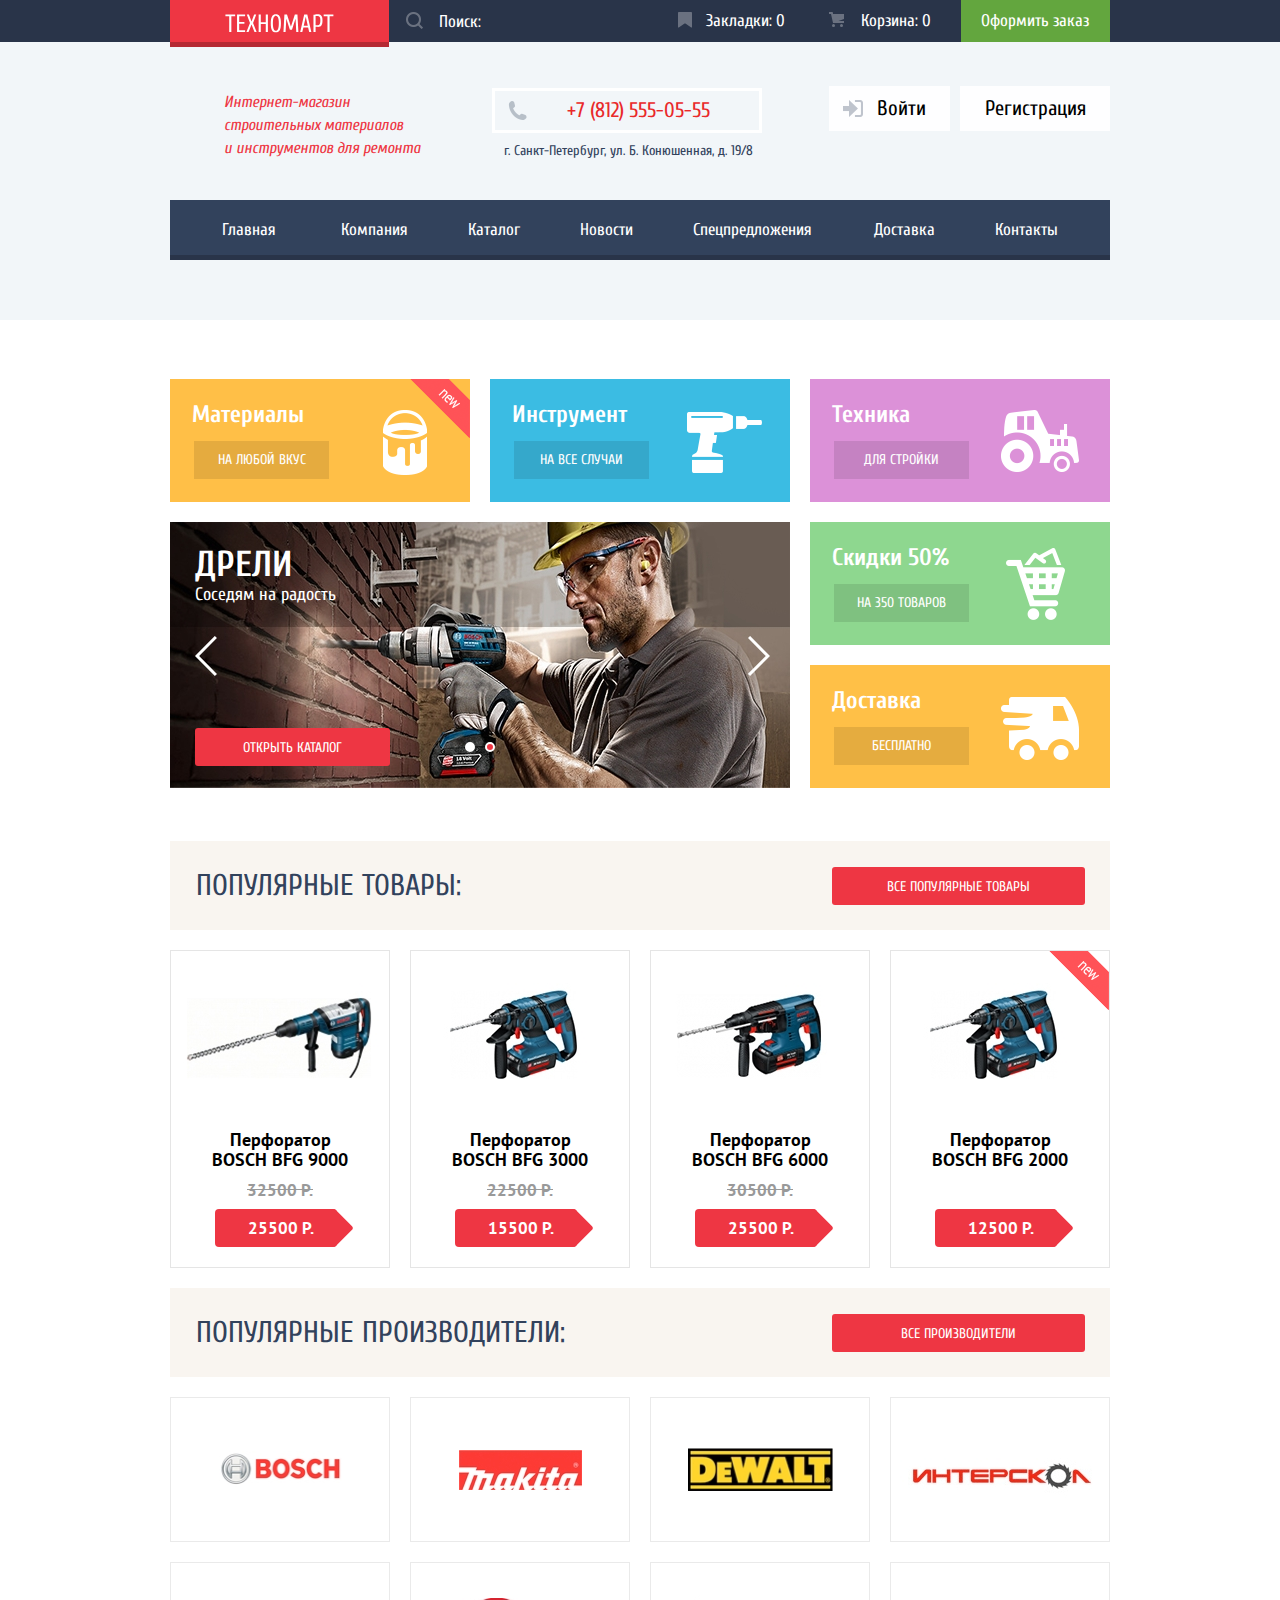
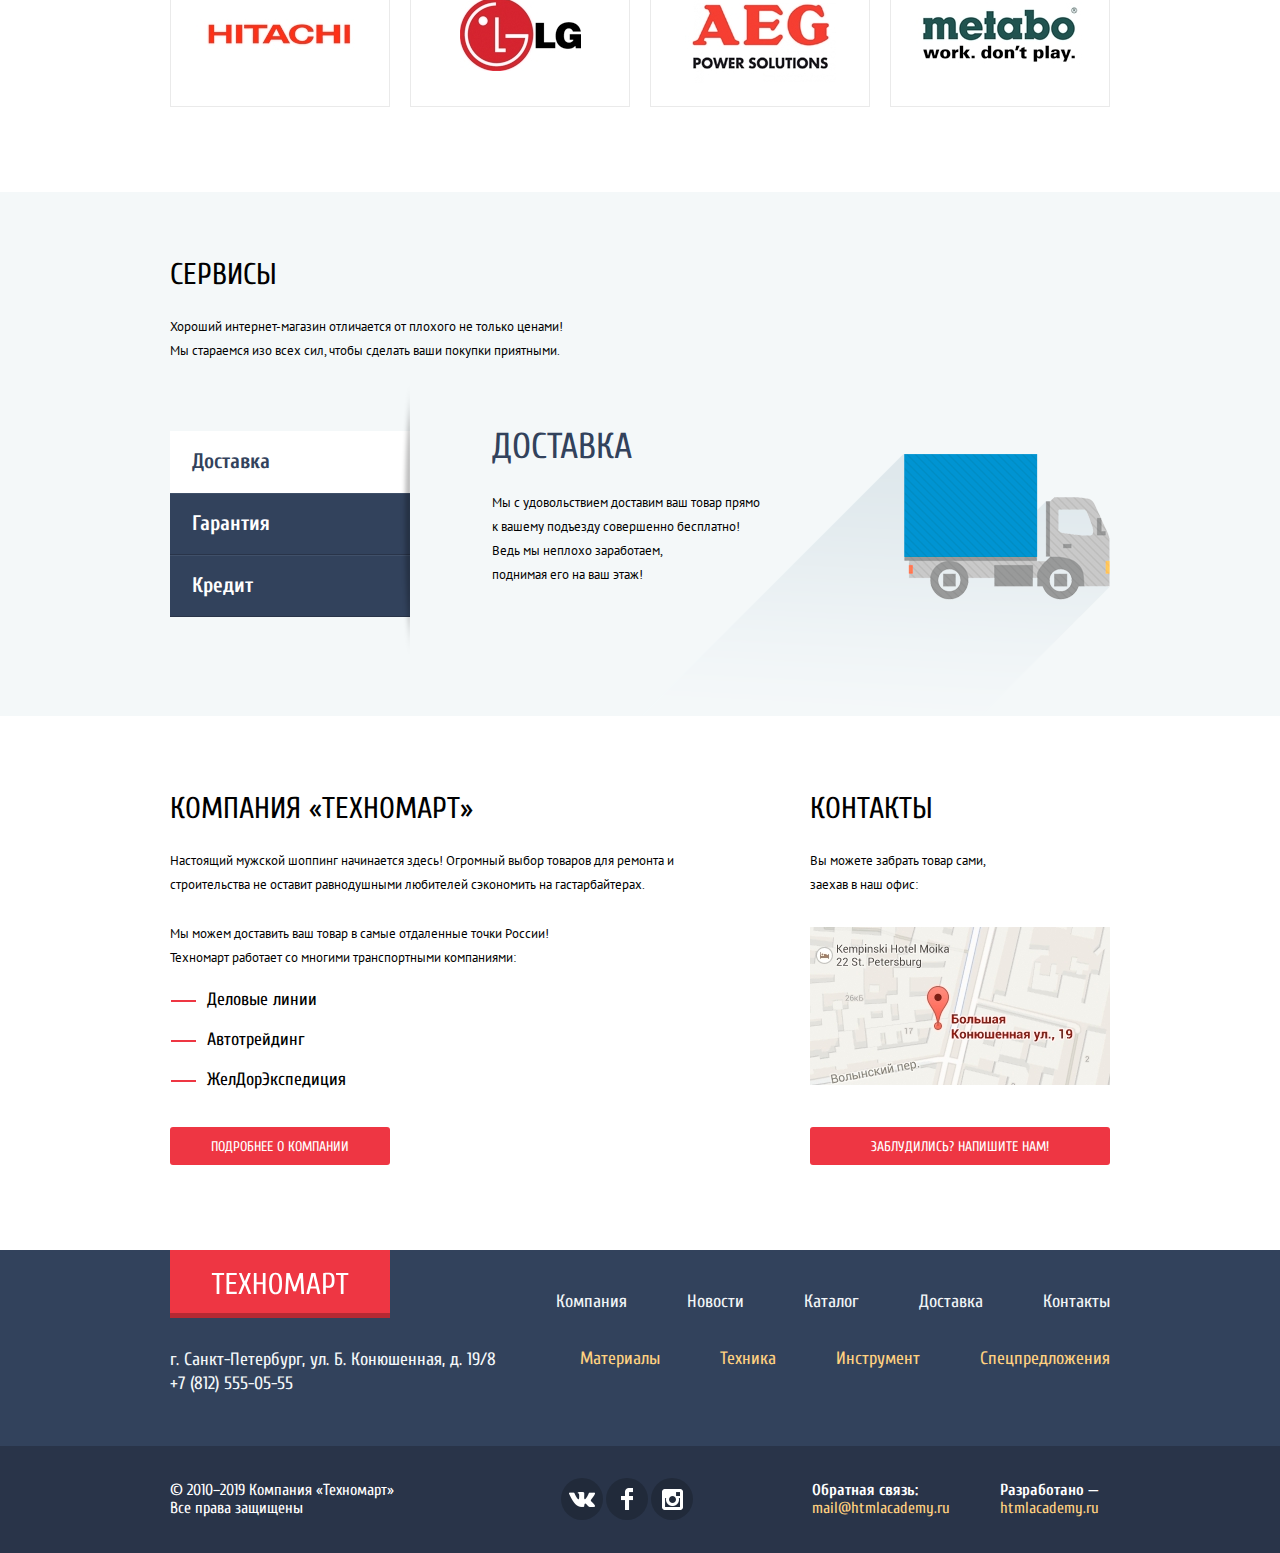
==== index.html @ a233a843 "добавлена ссылка на карту (для маленькой картинки с картой)" ====
<!DOCTYPE html>
<html lang="ru">
    <head>
        <meta charset="utf-8">
        <title>Техномарт: главная</title>
        <link href="css/normalize.css" rel="stylesheet">
        <link href="css/style.css" rel="stylesheet">
        <link href="https://fonts.googleapis.com/css?family=Cuprum:400,400i,700&display=swap&subset=cyrillic" rel="stylesheet">
        <link href="https://fonts.googleapis.com/css?family=PT+Sans:400,700&display=swap&subset=cyrillic" rel="stylesheet">
    </head>
    <body>
        <header class="page-header">
            <div class="page-header-top">
                <div class="header-top-inner">
                    <a class="header-logo">Техномарт</a>
                    <form class="search-form">
                        <input type="search" name="search" class="header-search" placeholder="Поиск:">
                        <button type="submit" class="search-button" name="search-button">Искать</button>
                    </form>
                    <a class="header-bookmarks" href="#">Закладки: <span id="bookmarks">0</span></a>
                    <a class="header-cart" href="#">Корзина: <span id="cart">0</span></a>
                    <a class="header-order" href="#">Оформить заказ</a>
                </div>
            </div>
            <div class="page-header-info">
                <h1 class="page-header-title">Интернет-магазин
                    строительных материалов<br>
                    и инструментов для ремонта</h1>
                <p class="header-contacts">
                    <span class="phone">+7 (812) 555-05-55</span>
                    <span class="address">г. Санкт-Петербург, ул. Б. Конюшенная, д. 19/8</span>
                </p>
                <ul class="user-navigation">
                    <li><a class="login" href="#">Войти</a></li>
                    <li><a class="sing-up" href="#">Регистрация</a></li>
                </ul>
            </div>
            <nav class="header-navigation">
                <ul class="site-navigation">
                    <li><a href="#">Главная</a></li>
                    <li><a href="#">Компания</a></li>
                    <li><a href="catalog.html">Каталог</a></li>
                    <li><a href="#">Новости</a></li>
                    <li><a href="#">Спецпредложения</a></li>
                    <li><a href="#">Доставка</a></li>
                    <li><a href="#">Контакты</a></li>
                </ul>
            </nav>
        </header>
        <main>
            <div class="goods-and-offers container">
                <h2 class="visually-hidden">Товары и предложения</h2>
                <ul class="goods-categories">
                    <li class="goods-categories-item categories-materials new">
                        <h3>Материалы</h3>
                        <a class="button goods-categories-button" href="#">На любой вкус</a>
                    </li>
                    <li class="goods-categories-item categories-tools">
                        <h3>Инструмент</h3>
                        <a class="button goods-categories-button" href="#">На все случаи</a>
                    </li>
                    <li class="goods-categories-item categories-technics">
                            <h3>Техника</h3>
                            <a class="button goods-categories-button" href="#">Для стройки</a>
                    </li>
                </ul>
                <section class="slider">
                    <input type="radio" class="goods-slider-radio slider-btn-1 visually-hidden" id="slide-1" name="slide">
                    <input type="radio" class="goods-slider-radio slider-btn-2 visually-hidden" id="slide-2" name="slide" checked>
                    <div class="slider-controls">
                            <label for="slide-1">Первый слайд</label>
                            <label for="slide-2">Второй слайд</label>
                    </div>
                    <div class="slider-inner">
                        <div class="slider-slides">
                            <div class="slider-slide slide-1">
                                <div class="slide-description">
                                    <h3>Перфораторы</h3>
                                    <p>Настоящие мужские игрушки</p>
                                </div>
                            </div>
                            <div class="slider-slide slide-2">
                                <div class="slide-description">
                                    <h3>Дрели</h3>
                                    <p>Соседям на радость</p>
                                </div>
                            </div>
                        </div>
                    </div>
                    <a class="button-red slider-button" href="catalog.html">Открыть каталог</a>
                </section>
                <ul class="offers">
                    <li class="offers-item offers-discount">
                        <h3>Скидки 50%</h3>
                        <a class="button offers-button" href="#">На 350 товаров</a>
                    </li>
                    <li class="offers-item offers-delivery">
                        <h3>Доставка</h3>
                        <a class="button offers-button" href="#">Бесплатно</a>
                    </li>
                </ul>
            </div>
            <section class="catalog-popular container">
                <div class="section-header">
                    <h2>Популярные товары:</h2>
                    <a class="button-red catalog-popular-button" href="#">Все популярные товары</a>
                </div>
                <ul class="catalog-popular-list catalog-items">
                    <li class="catalog-item">
                        <h3>
                            <a class="item-name" href="#">
                                Перфоратор BOSCH
                                BFG 9000
                            </a>
                        </h3>
                        <p class="catalog-item-image">
                            <a class="item-img-link" href="#">
                                <img src="img/Perforator_9000.jpg" width="218" height="170" alt="Перфоратор BOSCH
                                BFG 9000">
                            </a>
                        </p>
                        <p class="catalog-item-cart">
                            <a class="item-in-cart" href="#">Купить</a>
                            <button type="button" class="item-in-bookmarks">В закладки</button>
                        </p>
                        <p class="catalog-item-price">
                            <span class="price-old">32500 Р.</span>
                            <span class="button price-current">25500 Р.</span>
                        </p>
                    </li>
                    <li class="catalog-item">
                        <h3>
                            <a class="item-name" href="#">
                                Перфоратор BOSCH
                                BFG 3000
                            </a>
                        </h3>
                        <p class="catalog-item-image">
                            <a class="item-img-link" href="#">
                                <img src="img/Perforator_3000.jpg" width="218" height="170" alt="Перфоратор BOSCH
                                BFG 3000">
                            </a>
                        </p>
                        <p class="catalog-item-cart">
                            <a class="item-in-cart" href="#">Купить</a>
                            <button type="button" class="item-in-bookmarks">В закладки</button>
                        </p>
                        <p class="catalog-item-price">
                            <span class="price-old">22500 Р.</span>
                            <span class="button price-current">15500 Р.</span>
                        </p>
                    </li>
                    <li class="catalog-item">
                        <h3>
                            <a class="item-name" href="#">
                                Перфоратор BOSCH
                                BFG 6000
                            </a>
                        </h3>
                        <p class="catalog-item-image">
                            <a class="item-img-link" href="#">
                                <img src="img/Perforator_6000.jpg" width="218" height="170" alt="Перфоратор BOSCH
                            BFG 6000">
                            </a>
                        </p>
                        <p class="catalog-item-cart">
                            <a class="item-in-cart" href="#">Купить</a>
                            <button type="button" class="item-in-bookmarks">В закладки</button>
                        </p>
                        <p class="catalog-item-price">
                            <span class="price-old">30500 Р.</span>
                            <span class="button price-current">25500 Р.</span>
                        </p>
                    </li>
                    <li class="catalog-item new">
                        <h3>
                            <a class="item-name" href="#">
                                Перфоратор BOSCH
                                BFG 2000
                            </a>
                        </h3>
                        <p class="catalog-item-image">
                            <a class="item-img-link" href="#">
                                <img src="img/Perforator_2000.jpg" width="218" height="170" alt="Перфоратор BOSCH
                                BFG 2000">
                            </a>
                        </p>
                        <p class="catalog-item-cart">
                            <a class="item-in-cart" href="#">Купить</a>
                            <button type="button" class="item-in-bookmarks">В закладки</button>
                        </p>
                        <p class="catalog-item-price no-old-price">
                            <span class="button price-current">12500 Р.</span>
                        </p>
                    </li>
                </ul>
            </section>
            <section class="popular-producers container">
                <div class="section-header">
                    <h2>Популярные производители:</h2>
                    <a class="button-red catalog-popular-button" href="#">Все производители</a>
                </div>
                <ul>
                    <li class="producers-item">
                        <a href="">
                            <img src="img/Bosch.jpg" width="123" height="37" alt="Bosh">
                        </a>
                    </li>
                    <li class="producers-item">
                        <a href="">
                            <img src="img/Makita.jpg" width="123" height="40" alt="Makita">
                        </a>
                    </li>
                    <li class="producers-item">
                        <a href="">
                            <img src="img/DeWALT.jpg" width="145" height="44" alt="Dewalt">
                        </a>
                    </li>
                    <li class="producers-item">
                        <a href="">
                            <img src="img/Interscol.jpg" width="200" height="88" alt="Interscol">
                        </a>
                    </li>
                    <li class="producers-item">
                        <a href="">
                            <img src="img/Hitachi.jpg" width="169" height="31" alt="Hitachi">
                        </a>
                    </li>
                    <li class="producers-item">
                        <a href="">
                            <img src="img/LG.jpg" width="121" height="73" alt="LG">
                        </a>
                    </li>
                    <li class="producers-item">
                        <a href="">
                            <img src="img/AEG.jpg" width="151" height="96" alt="AEG power solution">
                        </a>
                    </li>
                    <li class="producers-item">
                        <a href="">
                            <img src="img/Metabo.jpg" width="204" height="69" alt="Metabo">
                        </a>
                    </li>
                </ul>
            </section>
            <section class="servis">
                <div class="servis-container">
                    <h2>Сервисы</h2>
                    <p class="good-shop">
                        Хороший интернет-магазин отличается от плохого не только ценами!
                        Мы стараемся изо всех сил, чтобы сделать ваши покупки приятными.
                    </p>
                    <section class="servis-slider">
                        <input type="radio" class="servis-btn-1 visually-hidden" id="servis-btn-1" name="servis" checked>
                        <input type="radio" class="servis-btn-2 visually-hidden" id="servis-btn-2" name="servis">
                        <input type="radio" class="servis-btn-3 visually-hidden" id="servis-btn-3" name="servis">
                        <div class="servis-controls">
                            <label class="servis-control-1" for="servis-btn-1">Доставка</label>
                            <label for="servis-btn-2">Гарантия</label>
                            <label for="servis-btn-3">Кредит</label>
                        </div>
                        <div class="servis-inner">
                            <div class="servis-slides">
                                <div class="servis-slide slide-1">
                                    <h3>Доставка</h3>
                                    <p>
                                        Мы с удовольствием доставим ваш товар прямо<br>
                                        к вашему подъезду совершенно бесплатно!<br>
                                        Ведь мы неплохо заработаем,<br> 
                                        поднимая его на ваш этаж!
                                    </p>
                                </div>
                                <div class="servis-slide slide-2">
                                    <h3>Гарантия</h3>
                                    <p>
                                        Если купленный у нас товар поломается или заискрит,<br>
                                        а также в случае пожара, спровоцированного его возгаранием,<br>
                                        вы всегда можете быть уверены в нашей гарантии. Мы обменяем<br>
                                        сгоревший товар на новый.<br>
                                        Дом уж восстановите как-нибудь сами.
                                    </p>
                                </div>
                                <div class="servis-slide slide-3">
                                        <h3>Кредит</h3>
                                    <p>
                                        Залезть в долговую яму стало проще!<br>
                                        Кредитные консультанты придут вам на помощь.
                                    </p>
                                    <a class="button-red credit-button" href="#">Отправить заявку</a>
                                </div>
                            </div>
                        </div>
                    </section>
                </div>
            </section>
            <div class="about-us container">
                <section class="about-company">
                    <h2>Компания «Техномарт»</h2>
                    <p>Настоящий мужской шоппинг начинается здесь! 
                        Огромный выбор товаров для ремонта и строительства 
                        не оставит равнодушными любителей сэкономить на гастарбайтерах.</p>
                    <p>Мы можем доставить ваш товар в самые отдаленные точки России!<br>
                        Техномарт работает со многими транспортными компаниями: </p>
                    <ul class="about-delivery">
                        <li>Деловые линии</li>
                        <li>Автотрейдинг</li>
                        <li>ЖелДорЭкспедиция</li>
                    </ul>
                    <a class="button-red about-us-more" href="#">Подробнее о компании</a>
                </section>
                <section class="about-contacts">
                    <h2>Контакты</h2>
                    <p>Вы можете забрать товар сами,<br>
                        заехав в наш офис:</p>
                    <a class="contacts-map" href="https://goo.gl/maps/W79yHqK4nxR3UQJy8">
                        <img src="img/map.jpg" width="300" height="158" alt="Карта проезда">
                    </a>
                    <a class="button-red contacts-write-us" href="#">Заблудились? Напишите нам!</a>
                </section>
            </div>
        </main>
        <footer class="page-footer">
            <div class="page-footer-top">
                <div class="logo-and-contacts">
                    <a class="footer-logo no-underline">Техномарт</a>
                    <p class="footer-contacts">
                        г. Санкт-Петербург, ул. Б. Конюшенная, д. 19/8<br>
                        +7 (812) 555-05-55
                    </p>
                </div>
                <div class="footer-navigation-lists">
                    <ul class="footer-site-navigation">
                        <li><a href="#">Компания</a></li>
                        <li><a href="#">Новости</a></li>
                        <li><a href="catalog.html">Каталог</a></li>
                        <li><a href="#">Доставка</a></li>
                        <li><a href="#">Контакты</a></li>
                    </ul>
                    <ul class="footer-categories-navigation">
                        <li><a href="#">Материалы</a></li>
                        <li><a href="#">Техника</a></li>
                        <li><a href="#">Инструмент</a></li>
                        <li><a href="#">Спецпредложения</a></li>
                    </ul>
                </div>
            </div>
            <div class="page-footer-bottom">
                <div class="footer-bottom-inner">
                    <p class="company-rights">
                        © 2010–2019 Компания «Техномарт»
                        Все права защищены
                    </p>
                    <ul class="footer-social">
                        <li><a class="social-button no-underline" href="#">Вконтакте</a></li>
                        <li><a class="social-button no-underline" href="#">Фейсбук</a></li>
                        <li><a class="social-button no-underline" href="#">Инстаграм</a></li>
                    </ul>
                    <p class="footer-feedback">
                        <b>Обратная связь:</b>
                        <a class="feedback-email">mail@htmlacademy.ru</a>
                    </p>
                    <p class="footer-copyright">
                        <b>Разработано —</b>
                        <a class="button" href="https://htmlacademy.ru/intensive/htmlcss">htmlacademy.ru</a>
                    </p>
                </div>
            </div>
        </footer>
        <section class="modal modal-map-full">
            <div class="modal-map-container">
                <h2 class="visually-hidden">Как до нас добраться</h2>
                <iframe src="https://www.google.com/maps/embed?pb=!1m18!1m12!1m3!1d1998.6037999040354!2d30.322010416394033!3d59.938716271971415!2m3!1f0!2f0!3f0!3m2!1i1024!2i768!4f13.1!3m3!1m2!1s0x4696310fca5ba729%3A0xea9c53d4493c879f!2sBolshaya+Konyushennaya+ul.%2C+19%2C+Sankt-Peterburg%2C+Russia%2C+191186!5e0!3m2!1sen!2s!4v1441888483426" width="940" height="447" allowfullscreen></iframe>                
                <button type="button" class="modal-close modal-close-map">Закрыть</button>
                <p>
                    <img src="img/map-full.jpg" width="940" height="447" alt="Офис находится по адресу ул. Б. Конюшенная, д. 19/8 Санкт-Петербург">
                </p>
            </div>
        </section>
        <section class="modal modal-write-us">
            <div class="modal-write-container">
                <h2 class="visually-hidden">Обратная связь</h2>
                <form class="write-us-form" action="#" method="POST">
                    <div class="write-us-form-container">
                        <p>
                            <label for="name">Ваше имя:</label>
                            <input type="text" id="name" name="name" class="name" placeholder="Имя Фамилия">
                        </p>
                        <p>
                            <label for="email">Ваш e-mail:</label>
                            <input type="email" id="email" name="email" class="email" placeholder="email@example.com">
                        </p>
                        <p class="write-us-message">
                            <label for="message-text">
                                Текст письма:
                                <textarea id="message-text" name="message-text" class="message-text" placeholder="В свободной форме"></textarea>
                            </label>
                        </p>
                    </div>
                    <div class="write-us-submit">
                        <button type="submit" class="button-red write-us-button">Отправить</button>
                    </div>
                </form>
                <button type="button" class="modal-close modal-close-write">Закрыть</button>
            </div>
        </section>
        <script src="js/check-array-from.min.js"></script>
        <script src="js/script.js"></script>
    </body>
</html>
---- css/style.css ----
/* animation for all modals */
@-webkit-keyframes bounce {
    0% {
        -webkit-transform: translateY(-2000px);
                transform: translateY(-2000px);
    }
  
    70% {
        -webkit-transform: translateY(30px);
                transform: translateY(30px);
    }
  
    90% {
        -webkit-transform: translateY(-10px);
                transform: translateY(-10px);
    }
  
    100% {
        -webkit-transform: translateY(0);
                transform: translateY(0);
    }
}

/* animation for write-us modal with error */
@keyframes bounce {
    0% {
        -webkit-transform: translateY(-2000px);
                transform: translateY(-2000px);
    }
  
    70% {
        -webkit-transform: translateY(30px);
                transform: translateY(30px);
    }
  
    90% {
        -webkit-transform: translateY(-10px);
                transform: translateY(-10px);
    }
  
    100% {
        -webkit-transform: translateY(0);
                transform: translateY(0);
    }
}

@-webkit-keyframes shake {
    0%,
    100% {
        -webkit-transform: translateX(0);
                transform: translateX(0);
    }
  
    10%,
    30%,
    50%,
    70%,
    90% {
        -webkit-transform: translateX(-10px);
                transform: translateX(-10px);
    }
  
    20%,
    40%,
    60%,
    80% {
        -webkit-transform: translateX(10px);
                transform: translateX(10px);
    }
}

@keyframes shake {
    0%,
    100% {
        -webkit-transform: translateX(0);
                transform: translateX(0);
    }
  
    10%,
    30%,
    50%,
    70%,
    90% {
        -webkit-transform: translateX(-10px);
                transform: translateX(-10px);
    }
  
    20%,
    40%,
    60%,
    80% {
        -webkit-transform: translateX(10px);
                transform: translateX(10px);
    }
}

html {
    -webkit-box-sizing: border-box;
            box-sizing: border-box;
}

*, *::before, *::after {
    -webkit-box-sizing: inherit;
            box-sizing: inherit;
}

body {
    min-width: 960px;
    padding: 0;
    margin: 0;
    font-family:  "PT Sans", Arial, sans-serif;
    font-size: 13px;
    line-height: 18px;
    font-weight: 400;
    color: #000000;
    background-color: #ffffff;
    background-image: url("../img/white-bg.jpg");
    background-position: top center;
    background-repeat: no-repeat; 
}

.container {
    width: 960px;
    margin: 0 auto;
    padding: 0 10px;
}

a {
    text-decoration: none;
}

img {
    max-width: 100%;
    height: auto;
}

.visually-hidden {
    position: absolute;
    width: 1px;
    height: 1px;
    margin: -1px;
    padding: 0;
    border: 0;
    white-space: nowrap;
    -webkit-clip-path: inset(100%);
            clip-path: inset(100%);
    clip: rect(0 0 0 0);
    overflow: hidden;
}

.new::after,
.new:after {
    content: "";
    width: 60px;
    height: 59px;
    position: absolute;
    top: 0;
    right: 0;
    background-image: url("../img/new_flag.png");
    background-position: 50% 50%;
    background-repeat: no-repeat;
}

/* styles for red buttons */
.button-red {
    display: inline-block;
    height: 38px;
    padding-top: 13px;
    font-family: 'Cuprum', Arial, sans-serif;
    color: #ffffff;
    font-size: 14px;
    font-weight: 400;
    line-height: 14px;
    text-align: center;
    vertical-align: top;
    text-transform: uppercase;
    background-color: #ee3643;
    border-radius: 3px;
}

.button-red:visited {
    color: #ffffff;
}

.button-red:hover {
    background-color: #ca2c37;
}

.button-red:active {
    background-color: #ba2732;
}

/* styles for header */
.page-header {
    display: -webkit-box;
    display: -ms-flexbox;
    display: flex;
    -webkit-box-orient: vertical;
    -webkit-box-direction: normal;
        -ms-flex-direction: column;
            flex-direction: column;
    min-width: 960px;
    min-height: 320px;
    padding: 0;
    margin: 0;
    font-family: 'Cuprum', Arial, sans-serif;
    background-color: #f2f6f8;
    background-image: url("../img/header-bg.jpg");
    background-position: top center;
    background-repeat: no-repeat;
}

/* header-top */
.page-header-top {
    padding: 0;
    margin: 0;
    min-width: 960px;
    background-color: #293449;
}

.header-top-inner {
    display: -webkit-box;
    display: -ms-flexbox;
    display: flex;
    width: 960px;
    height: 42px;
    margin: 0 auto;
    padding: 0 10px;
}

.header-top-inner a {
    margin: 0;
    padding: 0;
    width: 150px;
    font-size: 17px;
    line-height: 42px;
    color: #ffffff; 
}
.header-top-inner a:visited {
    color: #ffffff; 
}

.header-top-inner .header-logo {
    width: 220px;
    height: 47px;
    font-size: 0;
    cursor: pointer;
    background-image: url("../img/header-logo.svg");
    background-position: 50% 50%;
    background-repeat: no-repeat;
    background-color: #ee3643;
    -webkit-box-shadow: inset 0 -5px 0 rgba(0, 0, 0, 0.24);
            box-shadow: inset 0 -5px 0 rgba(0, 0, 0, 0.24);
}

.header-top-inner .search-form {
    margin: 0;
    padding: 0;
    position: relative;
    border: none;
}

.header-top-inner .header-search {
    width: 270px;
    height: 100%;
    padding-left: 50px;
    font-family: 'Cuprum', Arial, sans-serif;
    font-size: 17px;
    font-weight: 400;
    line-height: 18px;
    color: #ffffff;
    background-color: #293449;
    border: none;
}

.header-top-inner .header-search::-webkit-input-placeholder {
    color: #ffffff;
}

.header-top-inner .header-search:-ms-input-placeholder {
    color: #ffffff;
}

.header-top-inner .header-search::-ms-input-placeholder {
    color: #ffffff;
}

.header-top-inner .header-search::placeholder {
    color: #ffffff;
}

.header-top-inner .header-search:focus::-webkit-input-placeholder {
    color: #000000;
}

.header-top-inner .header-search:focus:-ms-input-placeholder {
    color: #000000;
}

.header-top-inner .header-search:focus::-ms-input-placeholder {
    color: #000000;
}

.header-top-inner .header-search:focus::placeholder {
    color: #000000;
}

.header-top-inner .search-button {
    width: 0;
    height: 0;
    margin: 0;
    padding: 0;
    font-size: 0;
    border: none;
    cursor: pointer;
}

.header-top-inner .search-button::before,
.header-top-inner .search-button:before {
    content: "";
    width: 17px;
    height: 17px;
    position: absolute;
    top: 12px;
    left: 17px;
    background-image: url("../img/icon-search-focus.png");
    background-position: 50% 50%;
    background-repeat: no-repeat;
    -webkit-filter: brightness(0) invert(1);
            filter: brightness(0) invert(1);
    opacity: 0.3;
}

.header-search:hover ~ .search-button::before,
.header-search:hover ~ .search-button:before,
.search-button:hover::before,
.search-button:hover:before {
    opacity: 1;
}

.header-search:focus ~ .search-button::before,
.header-search:focus ~ .search-button:before {
    -webkit-filter: brightness(1) invert(0);
            filter: brightness(1) invert(0);
    opacity: 1;
}

.header-top-inner .header-bookmarks {
    padding-left: 45px;
    position: relative;
}

.header-top-inner .header-cart {
    padding-left: 50px;
    position: relative;
}

.header-top-inner .header-bookmarks::before,
.header-top-inner .header-bookmarks:before {
    content: "";
    width: 14px;
    height: 16px;
    position: absolute;
    top: 12px;
    left: 17px;
    background-image: url("../img/icon-bookmark.svg");
    background-position: 50% 50%;
    background-repeat: no-repeat;
    opacity: 0.3;
}

.header-top-inner .header-cart::before,
.header-top-inner .header-cart:before {
    content: "";
    width: 15px;
    height: 15px;
    position: absolute;
    top: 12px;
    left: 18px;
    background-image: url("../img/icon-cart.svg");
    background-position: 50% 50%;
    background-repeat: no-repeat;
    opacity: 0.3;
}

.header-top-inner .header-bookmarks:hover::before,
.header-top-inner .header-bookmarks:hover:before,
.header-top-inner .header-cart:hover::before,
.header-top-inner .header-cart:hover:before {
    opacity: 1;
}

.header-top-inner .header-bookmarks:active::before,
.header-top-inner .header-bookmarks:active:before,
.header-top-inner .header-cart:active::before,
.header-top-inner .header-cart:active:before {
    opacity: 0.5;
}

.header-top-inner .header-search:hover,
.header-bookmarks:hover,
.header-cart:hover {
    background-color: #212a3a;
}

.header-bookmarks:active,
.header-cart:active {
    opacity: 0.6;
    background-color: #161d29;
}

.header-top-inner .header-search:focus {
    background-color: #ffffff;
    color: #000000;
}

.not-empty {
    background-color: #ee3643;
}

.header-logo:hover,
.not-empty:hover {
    background-color: #ca2c37;
}

.header-logo:active,
.not-empty:active {
    background-color: #ba2732;
}

.header-order {
    text-align: center;
    background-color: #63a63e;
}

.header-order:hover {
    background-color: #5fbb2d;
}

.header-order:active {
    background-color: #518534;
}

/* header-info */
.page-header-info {
    display: -webkit-box;
    display: -ms-flexbox;
    display: flex;
    -webkit-box-align: start;
        -ms-flex-align: start;
            align-items: flex-start;
    width: 960px;
    height: 158px;
    margin: 0 auto;
    padding: 0 10px;
    padding-top: 38px;
}

.page-header-title {
    width: 251px;
    padding-left: 54px;
    margin-right: 71px;
    color: #ee3643;
    font-size: 16px;
    font-style: italic;
    line-height: 23px;
    font-weight: 400;
}

.header-contacts {
    width: 270px;
    margin: 0;
    margin-top: 8px;
    padding: 0;
}

.header-contacts .phone {
    display: inline-block;
    width: 270px;
    min-height: 45px;
    margin-bottom: 6px;
    padding-left: 23px;
    position: relative;
    color: #e9292a;
    font-size: 21px;
    font-weight: 400;
    line-height: 39px;
    text-align: center;
    vertical-align: top;
    border: 3px solid #ffffff;
}

.header-contacts .phone::before,
.header-contacts .phone:before {
    content: "";
    width: 19px;
    height: 19px;
    position: absolute;
    top: 10px;
    left: 13px;
    background-image: url("../img/icon-phone.svg");
    background-position: 50% 50%;
    background-repeat: no-repeat;
}

.header-contacts .address {
    padding-left: 12px;
    color: #32425c;
    font-size: 14px;
    font-weight: 400;
    line-height: 24px;
    text-align: center;
}

.page-header-info .user-navigation,
.page-header-info .header-user {
    margin-left: auto;
}

.user-navigation a,
.user-name .name {
    color: #000000;
    font-size: 21px;
    font-weight: 400;
    line-height: 21px;
}

.user-navigation a:visited,
.user-name .name:visited {
    color: #000000;
}

.user-navigation .login,
.user-navigation .sing-up,
.header-user .user-name {
    background-color: #fefeff;
}

/* unauthorized user */
.user-navigation {
    display: -webkit-box;
    display: -ms-flexbox;
    display: flex;
    -webkit-box-pack: justify;
        -ms-flex-pack: justify;
            justify-content: space-between;
    width: 281px;
    margin: 0;
    margin-top: 6px;
    padding: 0;
    list-style: none;
}

.user-navigation .login,
.user-navigation .sing-up {
    display: inline-block;
    height: 45px;
    line-height: 45px;
    vertical-align: top;
    color: #000000;
}

.user-navigation .login {
    width: 121px;
    padding-left: 48px;
    position: relative;
}

.user-navigation .login::before,
.user-navigation .login:before {
    content: "";
    width: 20px;
    height: 17px;
    position: absolute;
    top: 14px;
    left: 14px;
    background-image: url("../img/icon-login.svg");
    background-position: 50% 50%;
    background-repeat: no-repeat;
    opacity: 0.3;
}

.user-navigation .login:active::before,
.user-navigation .login:active:before,
.user-navigation .login:hover::before,
.user-navigation .login:hover:before{
    opacity: 1;
}

.user-navigation .sing-up {
    width: 150px;
    text-align: center;
}

.user-navigation a:hover {
    color: #ee3643;
}

.user-navigation a:active {
    opacity: 0.3;
    color: #000000
}

/* authorized user */
.header-user {
    margin-top: 6px;
}

.header-user .user-name {
    display: inline-block;
    width: 299px;
    height: 45px;
    margin: 0;
    margin-bottom: 10px;
    padding: 0;
    padding-top: 14px;
    padding-left: 47px;
    position: relative;
    vertical-align: top;
    background-color: #ffffff;
}

.header-user:active {
    opacity: 0.3;
    color: #000000
}

.header-user .user-logaut-link {
    font-size: 0;
}

.header-user .name::before,
.header-user .name:before {
    content: "";
    width: 20px;
    height: 18px;
    position: absolute;
    top: 14px;
    left: 13px;
    background-image: url("../img/icon-user.svg");
    background-position: 50% 50%;
    background-repeat: no-repeat;
    opacity: 0.3;
}

.header-user .user-logaut-link::before,
.header-user .user-logaut-link:before {
    content: "";
    width: 20px;
    height: 17px;
    position: absolute;
    top: 15px;
    right: 10px;
    cursor: pointer;
    background-image: url("../img/icon-logout.svg");
    background-position: 50% 50%;
    background-repeat: no-repeat;
    opacity: 0.3;
}

.header-user .name:hover:before,
.header-user .name:hover:before,
.header-user .name:active::before,
.header-user .name:active:before,
.header-user .user-logaut-link:hover::before,
.header-user .user-logaut-link:hover:before,
.header-user .user-logaut-link:active::before,
.header-user .user-logaut-link:active:before {
    opacity: 1;
}

.user-navigation-login {
    display: -webkit-box;
    display: -ms-flexbox;
    display: flex;
    -webkit-box-pack: justify;
        -ms-flex-pack: justify;
            justify-content: space-between;
    width: 227px;
    margin: 0;
    padding: 0;
    padding-left: 17px;
    font-size: 16px;
    font-weight: 400;
    line-height: 18px;
    text-decoration: underline;
}

.user-navigation-login li:first-child {
    list-style: none;
}

.user-navigation-login a {
    color: #32425c;
}

.user-navigation-login a:visited {
    color: #32425c;
}

.user-navigation-login a:hover {
    color: #ee3643;
}

/* header-navigation */
.header-navigation {
    width: 960px;
    min-height: 60px;
    margin: 0 auto;
    padding: 0 10px;
}

.site-navigation {
    display: -webkit-box;
    display: -ms-flexbox;
    display: flex;
    max-width: 940px;
    margin: 0;
    padding: 0;
    list-style: none;
    -webkit-box-shadow: inset 0 -5px 0 #293449;
            box-shadow: inset 0 -5px 0 #293449;
    background-color: #32425c;
}

.site-navigation li {
    display: inline-block;
    min-height: 60px;
    padding: 0 30px;
    font-size: 17px;
    font-weight: 400;
    line-height: 60px;
    text-align: center;
    vertical-align: top;
}

.site-navigation li:first-child {
    padding-left: 52px;
    padding-right: 35px;
}

.site-navigation li:nth-child(5) {
    padding-right: 32px;
}

.site-navigation li:last-child {
    padding-right: 55px;
}


.site-navigation a {
    color: #ffffff;
}

.site-navigation a:visited {
    color: #ffffff;
}

.site-navigation li:hover {
    background-color: #293449;
}

.site-navigation li:active {
    background-color: #1d2739;
}

/* styles for goods-and-offers block */
.goods-and-offers {
    display: -webkit-box;
    display: -ms-flexbox;
    display: flex;
    -ms-flex-wrap: wrap;
        flex-wrap: wrap;
    -webkit-box-pack: justify;
        -ms-flex-pack: justify;
            justify-content: space-between;
    margin-top: 120px;
    margin-bottom: 52px;
    font-family: 'Cuprum', Arial, sans-serif;
    font-size: 14px;
    font-weight: 400;
    line-height: 18px;
    text-transform: uppercase;
}

.goods-and-offers .button {
    color: #ffffff;
}

.goods-and-offers .button:visited {
    color: #ffffff;
}

.goods-categories,
.offers {
    display: -webkit-box;
    display: -ms-flexbox;
    display: flex;
    -webkit-box-pack: justify;
        -ms-flex-pack: justify;
            justify-content: space-between;
    margin: 0;
    padding: 0;
    list-style: none;
}

.goods-categories {
    width: 940px;
    margin-bottom: 20px;
}

.offers {
    -webkit-box-orient: vertical;
    -webkit-box-direction: normal;
        -ms-flex-direction: column;
            flex-direction: column;
    min-height: 266px;
}

.goods-categories li,
.offers li {
    width: 300px;
    height: 123px;
    position: relative;
}

.categories-materials {
    background-color: #ffbf47;
}

.categories-materials::before,
.categories-materials::before {
    content: "";
    width: 44px;
    height: 65px;
    position: absolute;
    top: 31px;
    right: 43px;
    background-image: url(../img/materials.svg);
    background-position: 50% 50%;
    background-repeat: no-repeat;
}

.categories-tools {
    background-color: #3bbce3;
}

.categories-tools::before,
.categories-tools::before {
    content: "";
    width: 75px;
    height: 61px;
    position: absolute;
    top: 33px;
    right: 28px;
    background-image: url(../img/instrument.svg);
    background-position: 50% 50%;
    background-repeat: no-repeat;
}

.categories-technics {
    background-color: #dc91d8;
}

.categories-technics::before,
.categories-technics::before {
    content: "";
    width: 78px;
    height: 62px;
    position: absolute;
    top: 31px;
    right: 31px;
    background-image: url(../img/technics.svg);
    background-position: 50% 50%;
    background-repeat: no-repeat;
}

.offers-discount {
    background-color: #8ed78f;
}

.offers-discount::before,
.offers-discount::before {
    content: "";
    width: 59px;
    height: 72px;
    position: absolute;
    top: 26px;
    right: 45px;
    background-image: url(../img/sales.svg);
    background-position: 50% 50%;
    background-repeat: no-repeat;
}

.offers-delivery {
    background-color: #ffc047;
}

.offers-delivery::before,
.offers-delivery::before {
    content: "";
    width: 78px;
    height: 63px;
    position: absolute;
    top: 32px;
    right: 31px;
    background-image: url(../img/delivery.svg);
    background-position: 50% 50%;
    background-repeat: no-repeat;
}

.goods-categories h3,
.offers h3 {
    margin: 0;
    margin-top: 21px;
    margin-left: 22px;
    font-size: 24px;
    font-weight: 700;
    line-height: 30px;
    text-transform: none;
    color: #ffffff;
}

.goods-categories-button,
.offers-button {
    display: inline-block;
    width: 135px;
    height: 38px;
    margin-top: 11px;
    margin-left: 24px;
    line-height: 38px;
    text-align: center;
    vertical-align: top;
    background-color: rgba(0%, 0%, 0%, 0.1);
}

.goods-categories-button:hover,
.offers-button:hover {
    background-color: rgba(0%, 0%, 0%, 0.2);
}

.goods-categories-button:active,
.offers-button:active {
    background-color: rgba(0%, 0%, 0%, 0.3);
}

/* goods-and-offers slider */
.goods-and-offers {
    min-height: 520px;
    margin-top: 0;
    margin-bottom: 0;
    padding-top: 59px;
    padding-bottom: 53px;
}

.slider {
    width: 620px;
    height: 266px;
    margin: 0;
    padding: 0;
    position: relative;
}

.slider h3 {
    margin: 0;
    padding: 0;
    font-size: 36px;
    font-weight: 700;
    line-height: 36px;
    color: #ffffff;
}

.slider p {
    margin: 0;
    padding: 0;
    font-size: 18px;
    font-weight: 400;
    line-height: 24px;
    text-transform: none;
    color: #ffffff;
}

.slider-controls {
    width: 0;
    height: 0;
}

.slider-controls  label{
    width: 0;
    height: 0;
    font-size: 0;
}

.goods-slider-radio ~ .slider-controls  label::before,
.goods-slider-radio ~ .slider-controls  label:before {
    content: "";
    width: 10px;
    height: 10px;
    position: absolute;
    bottom: 36px;
    left: 295px;
    cursor: pointer;
    border: 2px solid #ffffff;
    border-radius: 50%;
    background-color: #ffffff;
    z-index: 2;
}

.goods-slider-radio ~ .slider-controls  label[for="slide-2"]::before,
.goods-slider-radio ~ .slider-controls  label[for="slide-2"]:before {
    left: 315px;
}

.slider-btn-1:checked ~  .slider-controls  label[for="slide-1"]::before,
.slider-btn-1:checked ~  .slider-controls  label[for="slide-1"]:before,
.slider-btn-2:checked ~  .slider-controls  label[for="slide-2"]::before,
.slider-btn-2:checked ~  .slider-controls  label[for="slide-2"]:before {
    background-color: #ee3643;
}

.goods-slider-radio ~ .slider-controls  label::after,
.goods-slider-radio ~ .slider-controls  label::after {
    content: "";
    width: 22px;
    height: 40px;
    position: absolute;
    top: 114px;
    left: 25px;
    cursor: pointer;
    background-image: url(../img/icon-left.svg);
    background-position: 50% 50%;
    background-repeat: no-repeat;
    z-index: 2;
}

.goods-slider-radio ~ .slider-controls  label[for="slide-2"]::after,
.goods-slider-radio ~ .slider-controls  label[for="slide-2"]::after {
    left: 578px;
    background-image: url(../img/icon-right.svg);
}

.slider-inner {
    overflow: hidden;
}

.slider-slides {
    width: 200%;
    height: 266px;
    margin: 0;
    padding: 0;
}

.slider-slides .slider-slide {
    float: left;
    width: 620px;
    height: 266px;
    margin: 0;
    padding: 0;
    position: relative;
    background-color: #221713;
    background-position: 0% 0%;
    background-repeat: no-repeat;
}

.slider-slides .slide-1 {
    background-image: url(../img/slide-2.jpg);
}

.slider-slides .slide-2 {
    background-image: url(../img/slide-1.jpg);
}

.slider-slide .slide-description {
    padding-top: 25px;
    padding-left: 25px; 
    position: absolute;
    z-index: 2;
}

.slider-slide img {
    position: relative;
    top: 0;
    left: 0;
}

.slider-btn-1:checked ~ .slider-inner .slider-slides {
    -webkit-transform: translate(0);
        -ms-transform: translate(0);
            transform: translate(0);
}
  
.slider-btn-2:checked ~ .slider-inner .slider-slides {
    -webkit-transform: translate(-620px);
        -ms-transform: translate(-620px);
            transform: translate(-620px);
}

.slider-button {
    width: 195px;
    position: absolute;
    bottom: 22px;
    left: 25px;
}

/* styles for catalog-popular and popular-producers blocks */
.section-header {
    display: -webkit-box;
    display: -ms-flexbox;
    display: flex;
    -webkit-box-pack: justify;
        -ms-flex-pack: justify;
            justify-content: space-between;
    -webkit-box-align: center;
        -ms-flex-align: center;
            align-items: center;
    width: 940px;
    height: 89px;
    padding-left: 26px;
    padding-right: 25px;
    font-family: 'Cuprum', Arial, sans-serif;
    color: #ffffff;
    font-size: 14px;
    font-weight: 400;
    line-height: 18px;
    text-transform: uppercase;
    background-color: #f9f5f0;
}

.section-header h2 {
    color: #32425c;
    font-size: 30px;
    font-weight: 400;
    line-height: 30px;
}

.section-header .button-red {
    width: 253px;
}

.catalog-popular ul,
.popular-producers ul {
    display: -webkit-box;
    display: -ms-flexbox;
    display: flex;
    -webkit-box-pack: justify;
        -ms-flex-pack: justify;
            justify-content: space-between;
    -ms-flex-wrap: wrap;
        flex-wrap: wrap;
    margin: 0;
    padding: 0;
    list-style: none;
}

/* catalog-popular */
.catalog-popular-list .catalog-item {
    margin-top: 20px;
    margin-bottom: 0;
}

/* popular-producers */
.popular-producers {
    margin-bottom: 85px;
    margin-top: 20px;
}

.producers-item {
    width: 220px;
    height: 145px;
    margin-top: 20px;
    position: relative;
    text-align: center;
    border: 1px solid #eaeaea;
}

.producers-item:hover {
    -webkit-box-shadow: 0 10px 25px rgba(41, 52, 73, 0.5);
            box-shadow: 0 10px 25px rgba(41, 52, 73, 0.5);
}

.producers-item:active {
    opacity: 0.3;
    -webkit-box-shadow: 0 4px 10px rgba(41, 52, 73, 0.5);
            box-shadow: 0 4px 10px rgba(41, 52, 73, 0.5);
}

.producers-item img {
    margin:auto;
    position:absolute;
    top:0;
    bottom:0;
    left:0;
    right:0;
}

/* styles for servis-block */
.servis {
    min-width: 960px;
    min-height: 522px;
    margin-bottom: 53px;
    padding-top: 68px;
    background-color: #f4f8f9;
}

.servis-container {
    width: 960px;
    margin: 0 auto;
    padding: 0;
    padding-left: 10px;
}

.servis-container h2 {
    margin-top: 0;
    font-family: 'Cuprum', Arial, sans-serif;
    font-size: 30px;
    font-weight: 400;
    line-height: 30px;
    text-transform: uppercase;
}

.servis-container p {
    margin: 0;
    font-family: 'PT Sans', Arial, sans-serif;
    font-size: 13px;
    line-height: 24px;
}

.servis-container .good-shop {
    width: 410px;
}

.servis-slider {
    display: -webkit-box;
    display: -ms-flexbox;
    display: flex;
    position: relative;
}

.servis-controls {
    width: 240px;
    margin-top: 68px;
    margin-right: 62px;
    position: relative;
}

.servis-controls::after,
.servis-controls:after {
    content: "";
    width: 10px;
    height: 279px;
    position: absolute;
    top: -50px;
    left: 230px;
    background-image: url("../img/servis-shadow.png");
    background-position: 50% 50%;
    background-repeat: no-repeat;
    z-index: 2;
}

.servis-controls label {
    display: inline-block;
    width: 240px;
    height: 61px;
    margin-bottom: 1px;
    padding-left: 22px;
    font-family: 'Cuprum', Arial, sans-serif;
    font-size: 21px;
    font-weight: 700;
    line-height: 61px;
    vertical-align: top;
    color: #ffffff;
    cursor: pointer;
    -webkit-box-shadow: 0 1px 0 #293449, inset 0 1px 0 #405069;
            box-shadow: 0 1px 0 #293449, inset 0 1px 0 #405069;
    background-color: #32425c;
}

.servis-btn-1:checked ~ .servis-controls label[for="servis-btn-1"],
.servis-btn-2:checked ~ .servis-controls label[for="servis-btn-2"],
.servis-btn-3:checked ~ .servis-controls label[for="servis-btn-3"] {
    color: #32425c;
    -webkit-box-shadow: 0 1px 0 #ffffff, inset 0 1px 0 #ffffff;
            box-shadow: 0 1px 0 #ffffff, inset 0 1px 0 #ffffff;
    background-color: #ffffff;
}

.servis-inner {
    width: 648px;
    margin: 0;
    margin-top: 68px;
    padding: 0;
    overflow: hidden;
}

.servis-slides {
    width: 300%;
    height: 285px;
    margin: 0;
    padding: 0;
}

.servis-slides .servis-slide {
    float: left;
    width: 648px;
    height: 285px;
    margin: 0;
    padding: 0;
    padding-left: 20px;
}

.servis-slide h3 {
    margin: 7px 0 35px;
    font-family: 'Cuprum', Arial, sans-serif;
    font-size: 36px;
    font-weight: 400;
    text-transform: uppercase;
    color: #32425c;
}

.servis-btn-1:checked ~ .servis-inner .servis-slides {
    -webkit-transform: translate(0);
        -ms-transform: translate(0);
            transform: translate(0);
}
  
.servis-btn-2:checked ~ .servis-inner .servis-slides {
    -webkit-transform: translate(-648px);
        -ms-transform: translate(-648px);
            transform: translate(-648px);
}
  
.servis-btn-3:checked ~ .servis-inner .servis-slides {
    -webkit-transform: translate(-1296px);
        -ms-transform: translate(-1296px);
            transform: translate(-1296px);
}

.servis-slides .slide-1 {
    background-image: url(../img/servis-delivery.svg);
    background-position: 94.5% 95%;
    background-repeat: no-repeat;
}

.servis-slides .slide-2 {
    background-image: url(../img/servis-guarantee.svg);
    background-position: 99.2% 0%;
    background-repeat: no-repeat;
}

.servis-slides .slide-3 {
    background-image: url(../img/servis-credit.svg);
    background-position: 100% 0%;
    background-repeat: no-repeat;
}

.credit-button {
    width: 195px;
    margin-top: 25px;
}

/* styles for about-us block */
.about-us {
    display: -webkit-box;
    display: -ms-flexbox;
    display: flex;
    -webkit-box-pack: justify;
        -ms-flex-pack: justify;
            justify-content: space-between;
    margin-bottom: 85px;
}

.about-us h2 {
    font-family: 'Cuprum', Arial, sans-serif;
    font-size: 30px;
    font-weight: 400;
    line-height: 30px;
    text-transform: uppercase;
}

.about-us p {
    margin: 0;
    margin-bottom: 25px;
    padding: 0;
    font-family: 'PT Sans', Arial, sans-serif;
    font-size: 13px;
    font-weight: 400;
    line-height: 24px;
}

.about-company {
    width: 570px;
}

.about-delivery {
    margin-top: -5px;
    padding: 0;
    padding-left: 37px; 
    font-family: 'Cuprum', Arial, sans-serif;
    font-size: 18px;
    font-weight: 400;
    line-height: 20px;
    list-style: none;
}

.about-delivery li {
    margin-bottom: 20px;
    position: relative;
}

.about-delivery li::before,
.about-delivery li:before {
    content: "";
    width: 25px;
    height: 2px;
    position: absolute;
    top: 50%;
    left: -36px;
    background-color: #ee3643;
}

.about-us-more {
    width: 220px;
    margin-top: 17px; 
}

.about-contacts {
    width: 300px;
    margin: 0;
    padding: 0;
}

.contacts-map img {
    margin: 0;
    margin-bottom: 37px;
    margin-top: 5px;
    padding: 0;
}

.contacts-write-us {
    width: 300px;
}

/* styles for breadcrumbs */
.breadcrumbs {
    display: -webkit-box;
    display: -ms-flexbox;
    display: flex;
    margin: 0;
    margin-top: 22px;
    padding: 0;
    font-size: 13px;
    font-weight: 400;
    line-height: 18px;
    text-transform: uppercase;
    list-style: none;
}

.breadcrumbs li {
    margin: 0;
    padding: 0;
    position: relative;
}

.breadcrumbs li:not(:last-child)::after,
.breadcrumbs li:not(:last-child):after {
    content: "";
    width: 8px;
    height: 12px;
    position: absolute;
    top: 2px;
    left: 29px;
    background-image: url("../img/icon-right-small.svg");
    background-position: 50% 50%;
    background-repeat: no-repeat;
}

.breadcrumbs li:first-child {
    margin-right: 55px;
    font-size: 0;
}

.breadcrumbs .index-link::before,
.breadcrumbs .index-link:before {
    content: "";
    width: 14px;
    height: 12px;
    position: absolute;
    top: 2px;
    left: 0;
    background-image: url("../img/icon-home.svg");
    background-position: 50% 50%;
    background-repeat: no-repeat;
}

.breadcrumbs li:nth-child(2) {
    margin-right: 40px;
}

.breadcrumbs li:nth-child(2)::after,
.breadcrumbs li:nth-child(2)::after {
    left: 69px;
}

.breadcrumbs li:nth-child(3)::after,
.breadcrumbs li:nth-child(3)::after {
    left: 98px;
}

.breadcrumbs li:nth-child(3) {
    margin-right: 43px;
}

.breadcrumbs a {
    color: #000000;
}

.breadcrumbs a:visited {
    color: #000000;
}

/* styles for catalog-inner */
.catalog-inner h2 {
    width: 100%;
    height: 89px;
    margin-bottom: 0;
    padding-left: 30px;
    padding-top: 25px;
    font-family: 'Cuprum', Arial, sans-serif;
    font-size: 30px;
    font-weight: 400;
    line-height: 30px;
    color: #32425c;
    text-transform: uppercase;
    background-color: #f2f6f8;
}

.catalog-columns {
    display: -webkit-box;
    display: -ms-flexbox;
    display: flex;
    -webkit-box-pack: justify;
        -ms-flex-pack: justify;
            justify-content: space-between;
    margin: 0;
    padding: 0;
}

/* styles for filters */
.filters {
    width: 220px;
    margin-top: 15px;
}

.filter-name {
    display: inline-block;
    width: 220px;
    height: 38px;
    margin: 0;
    margin-bottom: 10px;
    padding-left: 20px;
    font-size: 13px;
    font-weight: 400;
    line-height: 38px;
    vertical-align: top;
    text-transform: uppercase;
    background-color: #f7f3ec;
}

.filter-form {
    position: relative; 
}

.filters ul {
    list-style: none;
}

.filters li {
    text-transform: uppercase;
}

.filter-form fieldset {
    margin: 0;
    margin-bottom: 17px;
    padding: 0;
    border: none;
}

.filter-form fieldset:first-child,
.filter-form fieldset:nth-child(2) {
    border-bottom: 1px solid #e5e5e5;
}

.filter-form legend {
    margin: 0;
    padding: 0;
    font-size: 17px;
    font-weight: 700;
    line-height: 30px;
    text-transform: uppercase;
}

.filters .form-button-submit {
    width: 140px;
    height: 38px;
    margin-top: 39px;
    line-height: 38px;
    text-align: center;
    text-transform: uppercase;
    cursor: pointer;
    border: 1px solid #e5e5e5;
    background-color: #ffffff;
}

/* price-filter */
.range {
    width: 220px;
    height: 80px;
    margin: 0;
    margin-top: 15px;
    position: relative;
}

.range .progress-bar {
    width: 180px;
    height: 2px;
    position: absolute;
    top: 38px;
    left: 20px;
    background-color: #d7dcde;
}

.progress-bar .progress {
    width: 152px;
    height: 2px;
    position: absolute;
    top: 0;
    left: 0;
    background-color: #00ca74;
}

.range .price-from,
.range .price-to {
    width: 20px;
    height: 20px;
    position: absolute;
    top: 29px;
    left: 20px;
    cursor: pointer;
    background-color: #ababab;
    border: 8px solid #ffffff;
    border-radius: 50%;
    -webkit-box-shadow: 0 2px #e1ded9;
            box-shadow: 0 2px #e1ded9;
    z-index: 2;
}

.range .price-to  {
    left: 160px;
}

.min-max-price {
    margin: 0;
    margin-top: 7px;
    margin-bottom: 25px;
    padding: 0;
}

.range,
.input-range-number {
    font-size: 17px;
    font-weight: 400;
    line-height: 18px;
    background-color: #f7f3ec;
    border: none;
}

.input-range {
    width: 180px;
    height: 80px;
}

.input-range-number {
    margin: 0;
    padding: 0;
    width: 95px;
    height: 38px;
    text-align: center;
}

.price-filter span {
    padding: 0 6px;
}

/* producers and supply filters */
.producers-filter ul,
.supply-filter ul {
    margin: 4px 0 12px;
    padding: 0;
}

.producers-filter label,
.supply-filter label {
    padding-left: 35px;
    position: relative;
    font-size: 15px;
    font-weight: 400;
    line-height: 40px;
    cursor: pointer;
}

/* producers filter */
.filter-input-checkbox ~ label::before,
.filter-input-checkbox ~ label:before {
    content: "";
    width: 27px;
    height: 23px;
    position: absolute;
    top: -2px;
    left: -2px;
    background-image: url("../img/checkbox-off.svg");
    background-position: 50% 50%;
    background-repeat: no-repeat;
    opacity: 0.2;
}

.filter-input-checkbox:checked ~ label::before,
.filter-input-checkbox:checked ~ label:before {
    left: 0;
    background-image: url("../img/checkbox-on.svg");
}

.filter-input-checkbox:hover ~ label::before,
.filter-input-checkbox:hover ~ label:before {
    opacity: 0.3;
}

.filter-input-checkbox:disabled ~ label {
    opacity: 0.4;
}

/* supply-filter */
.supply-filter {
    border-bottom: none;
}

.filter-input-radio ~ label::before,
.filter-input-radio ~ label:before {
    content: "";
    width: 25px;
    height: 25px;
    position: absolute;
    top: -3px;
    left: 0;
    background-image: url("../img/radio-off.svg");
    background-position: 50% 50%;
    background-repeat: no-repeat;
    opacity: 0.2;
}

.filter-input-radio:checked ~ label::before,
.filter-input-radio:checked ~ label:before {
    background-image: url("../img/radio-on.svg");
}

.filter-input-radio:hover ~ label::before,
.filter-input-radio:hover ~ label:before {
    opacity: 0.3;
}

.filter-input-radio:disabled ~ label {
    opacity: 0.4;
}

/* sort-filter */
.sort-filter {
    width: 700px;
    height: 38px;
    margin: 0;
    padding: 0;
    position: absolute;
    top: -51px;
    left: 238px;
    background-color: #f7f3ec;
    border-bottom: none;
}

.sort-filter-inner {
    display: -webkit-box;
    display: -ms-flexbox;
    display: flex;
    -webkit-box-align: center;
        -ms-flex-align: center;
            align-items: center;
    width: 700px;
    height: 38px;
    padding-left: 23px;
    padding-right: 17px; 
    position: relative;
}

.sort-filter legend {
    margin-right: 139px;
    font-size: 13px;
    font-weight: 400;
    line-height: 18px;
}

.sort-filter ul {
    display: -webkit-box;
    display: -ms-flexbox;
    display: flex;
    margin: 0;
    padding: 0;
}

.sort-filter .sort-type {
    width: 450px;
    margin-right: 46px;
}

.sort-option label {
    color:  rgba(0, 0, 0, 0.3);
    cursor: pointer;
    border-bottom: 1px dotted #ee3643; 
}

.sort-option:first-child label {
    margin-right: 71px;
}

.sort-option:nth-child(2) label {
    margin-right: 65px;
}

.sort-option label:hover {
    color: #000000;
    border-bottom: 1px solid #ee3643; 
}

.sort-input:checked + label,
.sort-input:active + label {
    border: none;
    color: #ee3643;
}

.sort-filter .order {
    width: 45px;
    font-size: 0;
}

.order-option label {
    position: relative;
    font-size: 0;
}

.order-option label::before,
.order-option label:before {
    content: "";
    width: 10px;
    height: 11px;
    position: absolute;
    background-position: 50% 50%;
    background-repeat: no-repeat;
    cursor: pointer;
    -webkit-filter: grayscale(100%) brightness(2);
            filter: grayscale(100%) brightness(2);
}

.order-radio:hover + label::before,
.order-radio:hover + label:before {
    -webkit-filter: brightness(0);
            filter: brightness(0);
}

.order-radio:checked + label::before,
.order-radio:checked + label:before,
.order-radio:active + label::before,
.order-radio:active + label:before {
    -webkit-filter: grayscale(0) brightness(1);
            filter: grayscale(0) brightness(1);
}

.order-option label[for="asc"]::before,
.order-option label[for="asc"]:before {
    top: -4px;
    left: -3px;
    background-image: url("../img/icon-up-dir.png");
}

.order-option label[for="desc"]::before,
.order-option label[for="desc"]:before {
    top: -4px;
    left: 29px;
    background-image: url("../img/icon-down-dir.png");
}

/* catalog */
.catalog {
    width: 700px;
    margin: 0;
    margin-top: 55px;
    padding: 0;
}

.catalog-list {
    display: -webkit-box;
    display: -ms-flexbox;
    display: flex;
    -ms-flex-wrap: wrap;
        flex-wrap: wrap;
    -webkit-box-pack: justify;
        -ms-flex-pack: justify;
            justify-content: space-between;
    -webkit-box-align: center;
        -ms-flex-align: center;
            align-items: center;
    width: 700px;
    margin: 0;
    margin-top: 17px;
    padding: 0;
    list-style: none;
}

.catalog-item {
    display: -webkit-box;
    display: -ms-flexbox;
    display: flex;
    -webkit-box-orient: vertical;
    -webkit-box-direction: normal;
        -ms-flex-direction: column;
            flex-direction: column;
    width: 220px;
    height: 318px;
    margin-bottom: 20px;
    position: relative;
    border: 1px solid #e5e5e5;
}

.catalog-item:hover {
    -webkit-box-shadow: 0 10px 25px rgba(41, 52, 73, 0.5);
            box-shadow: 0 10px 25px rgba(41, 52, 73, 0.5);
}

.catalog-item h3 {
    margin: 0;
    margin-top: 4px;
    padding: 0 30px;
    font-size: 18px;
    font-weight: 700;
    line-height: 20px;
    text-align: center;
}

.catalog-item .item-name {
    color: #000000;
}

.catalog-item .item-name:visited {
    color: #000000;
}

.catalog-item-image {
    -webkit-box-ordinal-group: 0;
        -ms-flex-order: -1;
            order: -1;
    margin: 0;
}

.catalog-item-image img {
    width: 218px;
    height: 170px;
}

.catalog-item-image .item-img-link {
    font-size: 0;
    line-height: 0;
}

.catalog-item:hover > .catalog-item-image {
    display: none;
}

.catalog-item-price {
    width: 141px;
    margin: 0 auto;
    margin-top: 11px;
    margin-bottom: 21px;
    text-align: center;
}

.catalog-item .price-old {
    color: #999999;
    font-size: 17px;
    font-weight: 700;
    line-height: 18px;
    text-decoration: line-through;
    text-transform: uppercase;
}

.catalog-item .price-current {
    display: inline-block;
    width: 122px;
    height: 38px;
    margin-top: 8px;
    margin-right: 9px;
    padding-left: 10px;
    position: relative;
    color: #ffffff;
    font-size: 17px;
    font-weight: 700;
    line-height: 38px;
    text-transform: uppercase;
    vertical-align: top;
    background-color: #ee3643;
    border-radius: 4px;
}

.catalog-item .price-current::after,
.catalog-item .price-current:after {
    content: "";
    width: 38px;
    height: 38px;
    position: absolute;
    top: 0;
    left: 100px;
    background-color: #ee3643;
    -webkit-transform: rotate(-45deg) scale(0.74);
        -ms-transform: rotate(-45deg) scale(0.74);
            transform: rotate(-45deg) scale(0.74);
    border-radius: 4px;
}

.no-old-price .price-current {
    margin-top: 28px;
}

.catalog-item-cart {
    display: none;
    -webkit-box-ordinal-group: 0;
        -ms-flex-order: -1;
            order: -1;
    width: 218px;
    height: 170px;
    margin: 0;
    margin-top: -3px;
    padding: 0;
    font-family: 'Cuprum', Arial, sans-serif;
    font-size: 14px;
    font-weight: 400;
    line-height: 18px;
    text-align: center;
}

.catalog-item:hover > .catalog-item-cart {
    display: block;
}

.catalog-item-cart .item-in-cart {
    display: inline-block;
    width: 135px;
    height: 38px;
    margin: 0;
    margin-top: 43px;
    padding: 0;
    padding-top: 11px;
    padding-left: 5px;
    position: relative;
    vertical-align: top;
    text-transform: uppercase;
    color: #ffffff;
    -webkit-box-shadow: inset 0 -3px 0 #367315;
            box-shadow: inset 0 -3px 0 #367315;
    background-color: #63a63e;
}

.catalog-item-cart .item-in-cart:visited {
    color: #ffffff;
}

.item-in-cart:hover {
    -webkit-box-shadow: inset 0 -3px 0 #367315;
            box-shadow: inset 0 -3px 0 #367315;
    background-color: #5fbb2d;
}

.item-in-cart:active {
    background-color: #518534;
}

.item-in-cart::before,
.item-in-cart:before {
    content: "";
    width: 15px;
    height: 15px;
    position: absolute;
    top: 11px;
    left: 14px;
    background-image: url("../img/icon-cart.svg");
    background-position: 50% 50%;
    background-repeat: no-repeat;
    opacity: 0.3;
}

.item-in-cart:hover::before,
.item-in-cart:hover:before,
.item-in-cart:active::before,
.item-in-cart:active:before {
    opacity: 1;
}

.item-in-bookmarks {
    display: inline-block;
    width: 135px;
    height: 38px;
    margin: 0;
    margin-top: 8px;
    padding: 0;
    line-height: 38px;
    text-transform: uppercase;
    text-align: center;
    vertical-align: top;
    color: #32425c;
    cursor: pointer;
    border: none;
    border: 3px solid #63a63e;
    background-color: #ffffff;
}

.item-in-bookmarks:hover {
    border: 3px solid #32425c;
}

.item-in-bookmarks:active {
    color: #32425c;
    border: 3px solid #32425c;
    opacity: 0.3;
}

/* styles for paginator */
.pagination {
    display: -webkit-box;
    display: -ms-flexbox;
    display: flex;
    margin: 0;
    margin-top: 32px;
    padding: 0;
    list-style: none;
}

.pagination-item a {
    color: #000000;
}

.pagination-item a:visited {
    color: #000000;
}

.pagination-item {
    display: inline-block;
    width: 38px;
    height: 38px;
    margin-right: 10px;
    line-height: 38px;
    text-align: center;
    vertical-align: top;
    text-transform: uppercase;
    border: 1px solid #e5e5e5;
    background-color: #ffffff;
    border-radius: 4px;
}

.pagination-item:last-of-type {
    width: 140px;
}

.pagination-item:hover {
    border: 1px solid #bdc6ca;
}

.pagination-item:active {
    border: 1px solid #ee3643;
}

.pagination-item-current {
    color: #ffffff;
    background-color: #ee3643;
}

/* styles for about-category block */
.about-category {
    min-width: 960px;
    background-color: #f2f6f8;
}

.about-category-inner {
    min-height: 261px;
    margin-top: 60px;
    margin-bottom: -15px;
    padding-top: 40px;
    font-size: 13px;
    line-height: 24px;
}

.about-category h2 {
    font-family: 'Cuprum', Arial, sans-serif;
    font-size: 30px;
    font-weight: 400;
    line-height: 30px;
    text-transform: uppercase;
    letter-spacing: 0.2px;
}

.about-category p {
    width: 960px;
}

/* styles for footer */
.page-footer {
    min-width: 960px;
    margin: 0;
    padding: 0;
    font-family: 'Cuprum', Arial, sans-serif;
    font-size: 18px;
    font-weight: 400;
    line-height: 24px;
    background-color: #32425c;
}

/* footer-top */
.page-footer-top {
    display: -webkit-box;
    display: -ms-flexbox;
    display: flex;
    -webkit-box-pack: justify;
        -ms-flex-pack: justify;
            justify-content: space-between;
    width: 960px;
    margin: 0 auto;
    padding: 0 10px;
}

.logo-and-contacts {
    width: 350px;
}

.footer-logo {
    display: inline-block;
    width: 220px;
    height: 68px;
    margin-bottom: 30px;
    font-size: 0;
    vertical-align: top;
    cursor: pointer;
    -webkit-box-shadow: inset 0 -5px 0 rgba(0, 0, 0, 0.24);
            box-shadow: inset 0 -5px 0 rgba(0, 0, 0, 0.24);
    background-image: url("../img/footer-logo.svg");
    background-position: 50% 50%;
    background-repeat: no-repeat;
    background-color: #ee3643;
}

.footer-contacts {
    padding: 0;
    margin: 0;
    color: #f3f7f9;
}

.footer-navigation-lists {
    display: -webkit-box;
    display: -ms-flexbox;
    display: flex;
    -webkit-box-orient: vertical;
    -webkit-box-direction: normal;
        -ms-flex-direction: column;
            flex-direction: column;
    -webkit-box-align: end;
        -ms-flex-align: end;
            align-items: flex-end;
    margin-top: 40px;
}

.footer-navigation-lists ul {
    display: -webkit-box;
    display: -ms-flexbox;
    display: flex;
    margin: 0;
    padding: 0;
}

.footer-navigation-lists .footer-categories-navigation {
    margin-top: 33px;
}

.footer-navigation-lists li {
    margin-left: 60px;
}

.footer-site-navigation,
.footer-categories-navigation,
.footer-social {
    list-style: none;
}

.footer-site-navigation a {
    color: #f1f5f7;
}

.footer-site-navigation a:visited {
    color: #f1f5f7;
}

.footer-categories-navigation a {
    color: #ffd180;
}

.footer-categories-navigation a:visited {
    color: #ffd180;
}

.page-footer a:not(.no-underline):hover {
    text-decoration: underline;
}

.footer-site-navigation a:active,
.footer-categories-navigation a:active {
    opacity: 0.5;
}

/* footer-bottom */
.page-footer-bottom {
    min-width: 960px;
    margin: 0;
    margin-top: 50px;
    padding: 0;
    font-size: 16px;
    font-weight: 400;
    line-height: 18px;
    color: #ffffff;
    background-color: #293449;
}

.footer-bottom-inner {
    display: -webkit-box;
    display: -ms-flexbox;
    display: flex;
    -webkit-box-align: center;
        -ms-flex-align: center;
            align-items: center;
    width: 960px;
    min-height: 107px;
    margin: 0 auto;
    padding: 0 10px;
}

.company-rights {
    width: 230px;
    margin-right: 161px;
}

.footer-social {
    display: -webkit-box;
    display: -ms-flexbox;
    display: flex;
    -webkit-box-pack: justify;
        -ms-flex-pack: justify;
            justify-content: space-between;
    min-width: 132px;
    margin: 0;
    margin-right: 119px;
    padding: 0;
}

.footer-social li {
    width: 42px;
    height: 42px;
    font-size: 0;
    cursor: pointer;
    background-color: #212a3a;
    border-radius: 50%;
}

.footer-social li:first-child {
    background-image: url("../img/vk-icon.svg");
    background-position: 50% 50%;
    background-repeat: no-repeat;
}

.footer-social li:nth-child(2) {
    background-image: url("../img/fb-icon.svg");
    background-position: 50% 50%;
    background-repeat: no-repeat;
}

.footer-social li:nth-child(3) {
    background-image: url("../img/insta-icon.svg");
    background-position: 50% 50%;
    background-repeat: no-repeat;
}

.footer-social a:visited {
    color: #ffffff;
}

.footer-social li:hover,
.footer-social li:active {
    background-color: #ee3643;
}

.footer-feedback {
    width: 140px;
    margin-right: 48px;
}

.footer-copyright {
    width: 100px;
}

.feedback-email {
    cursor: pointer;
}

.feedback-email,
.footer-copyright a {
    color: #ffd180;
}

.feedback-email:visited
.footer-copyright a:visited {
    color: #ffd180;
}

.feedback-email:active,
.footer-copyright a:active {
    color: #ee3643;
}

/* styles for modal windows */
.modal {
    display: none;
    position: fixed;
    top: 50%;
    left: 50%;
    -webkit-transform: translate(-50%, -50%);
        -ms-transform: translate(-50%, -50%);
            transform: translate(-50%, -50%);
    z-index: 3;
}

.modal-show {
    display: block;
}

.modal-close {
    width: 0;
    height: 0;
    padding: 0;
    margin: 0;
    font-size: 0;
    border: none;
    cursor: pointer;
    z-index: 10;
}

.modal-close::before,
.modal-close:before {
    content: "";
    width: 21px;
    height: 21px;
    position: absolute;
    top: 9px;
    right: 9px;
    background-image: url("../img/close-popup.svg");
    background-position: 50% 50%;
    background-repeat: no-repeat;
    z-index: 10;
}

/* map modal window */
.modal-map-container {
    width: 940px;
    height: 447px;
    margin: 0;
    padding: 0;
    position: relative;
    -webkit-box-shadow: 0 0 15px 1px rgba(47, 42, 43, 0.5);
            box-shadow: 0 0 15px 1px rgba(47, 42, 43, 0.5);
    background-color: #565656;
    -webkit-animation: bounce 0.6s;
            animation: bounce 0.6s;
}

.modal-map-container iframe {
    position: relative;
    border: none;
    z-index: 4;
}

.modal-map-container p {
    margin: 0;
    position: absolute;
    top: 0;
    left: 0;
    z-index: 3;
}

/* write-us modal window */
.modal-write-container {
    width: 620px;
    height: 430px;
    margin: 0;
    padding: 0;
    position: relative;
    border-top: 7px solid  #ee3643;
    -webkit-box-shadow: 0 20px 40px rgba(0, 0, 0, 0.75);
            box-shadow: 0 20px 40px rgba(0, 0, 0, 0.75);
    background-color: #ffffff;
    -webkit-animation: bounce 0.6s;
            animation: bounce 0.6s;
}

.modal-error {
    -webkit-animation: shake 0.6s;
        animation: shake 0.6s;
}

.write-us-form {
    height: 100%;
}

.write-us-form-container {
    display: -webkit-box;
    display: -ms-flexbox;
    display: flex;
    -ms-flex-wrap: wrap;
        flex-wrap: wrap;
    -webkit-box-pack: justify;
        -ms-flex-pack: justify;
            justify-content: space-between;
    width: 460px;
    height: 311px;
    margin: 0 80px;
    padding: 0;
    padding-top: 48px;
}

.write-us-form p {
    margin: 0;
    padding: 0;
}

.write-us-form p:not(.write-us-message) {
    width: 220px;
}

.write-us-form .write-us-message {
    margin-top: -10px;
}

.write-us-form label {
    font-family: 'Cuprum', Arial, sans-serif;
    font-size: 18px;
    font-weight: 400;
    line-height: 18px;
}

.write-us-form input,
.write-us-form textarea {
    margin-top: 8px;
    padding-left: 13px;
    font-family: "PT Sans", Arial, sans-serif;
    font-size: 13px;
    line-height: 18px;
    font-weight: 400;
    color: #a9a9a9;
    border: 2px solid #dee3e4;
    background-color: #ffffff;
    border-radius: 2px;
}

.write-us-form input {
    width: 220px;
    height: 38px;
}

.write-us-form textarea {
    width: 460px;
    min-height: 114px;
    padding: 8px 14px;
    padding-left: -150px;
    text-align: left;
    resize: none;
    overflow: auto;
}

.write-us-form input:hover,
.write-us-form textarea:hover {
    border: 2px solid #b5b5b5;
}

.write-us-form input:focus,
.write-us-form textarea:focus {
    border: 2px solid #ee3643;
}

.write-us-submit {
    width: 620px;
    height: 112px;
    padding: 38px 80px;
    background-color: #f4f4f4;
}

.write-us-submit .write-us-button {
    width: 460px;
    padding: 0;
    padding-top: 1px;
    color: #ffffff;
    font-family: 'Cuprum', Arial, sans-serif;
    font-size: 14px;
    font-weight: 400;
    line-height: 18px;
    text-transform: uppercase;
    border: none;
    background-color: #ee3643;
}

/*item-in-cart modal window */
.modal-in-cart-container {
    width: 620px;
    height: 282px;
    position: relative;
    font-family: 'Cuprum', Arial, sans-serif;
    text-align: center;
    border-top: 7px solid  #ee3643;
    -webkit-box-shadow: 0 20px 40px rgba(41, 52, 73, 0.75);
            box-shadow: 0 20px 40px rgba(41, 52, 73, 0.75);
    background-color: #ffffff;
    -webkit-animation: bounce 0.6s;
            animation: bounce 0.6s;
}

.modal-in-cart-container h3 {
    margin: 64px 0px;
    margin-left: 55px;
    padding: 0;
    padding-bottom: 6px;
    position: relative;
    font-size: 30px;
    font-weight: 400;
    line-height: 30px;
}

.modal-in-cart-container h3::before,
.modal-in-cart-container h3:before {
    content: "";
    width: 66px;
    height: 66px;
    position: absolute;
    top: -15px;
    left: 25px;
    background-image: url("../img/in-cart.svg");
    background-position: 50% 50%;
    background-repeat: no-repeat;
}

.modal-in-cart-container p {
    height: 112px;
    padding: 0;
    margin: 0;
    font-size: 14px;
    font-weight: 400;
    text-transform: uppercase;
    background-color: #f1f1f1;
}

.modal-in-cart-container .order-button,
.modal-in-cart-container .return-to-catalog {
    width: 220px;
    margin-top: 37px;
    padding: 0;
}

.modal-in-cart-container .order-button {
    padding-top: 13px;
}

.modal-in-cart-container .return-to-catalog {
    height: 38px;
    margin-left: 17px;
    padding-top: 1px;
    text-transform: uppercase;
    cursor: pointer;
    background-color: #ffffff;
    border: none;
}

/* stiles for IE */
@media all and (-ms-high-contrast: none), (-ms-high-contrast: active) {
    /* stiles for search-icon */
    .header-top-inner .search-button::before,
    .header-top-inner .search-button:before {
        background-image: url("../img/icon-search-active.png");
    }

    .header-search:hover ~ .search-button::before,
    .header-search:hover ~ .search-button:before,
    .search-button:hover::before,
    .search-button:hover:before {
        opacity: 1;
    }

    .header-search:focus ~ .search-button::before,
    .header-search:focus ~ .search-button:before {
        background-image: url("../img/icon-search-focus.png");
        opacity: 1;
    }

    /* styles for order-sort radio-inputs */
    .order-option label::before,
    .order-option label:before {
        content: "";
        width: 10px;
        height: 11px;
        position: absolute;
        background-position: 50% 50%;
        background-repeat: no-repeat;
        cursor: pointer;
        opacity: 0.3;
    }

    .order-option label[for="asc"]::before,
    .order-option label[for="asc"]:before {
        top: -4px;
        left: -3px;
        background-image: url("../img/icon-up-dir-black.png");
    }

    .order-option label[for="desc"]::before,
    .order-option label[for="desc"]:before {
        top: -4px;
        left: 29px;
        background-image: url("../img/icon-down-dir-black.png");
    }

    .order-radio:hover + label::before,
    .order-radio:hover + label:before {
        opacity: 1;
    }

    .order-radio-asc:checked ~ label[for="asc"]::before,
    .order-radio-asc:checked ~ label[for="asc"]:before {
        background-image: url("../img/icon-up-dir.png");
        opacity: 1;
    }

    .order-radio-desc:checked ~ label[for="desc"]::before,
    .order-radio-desc:checked ~ label[for="desc"]:before {
        background-image: url("../img/icon-down-dir.png");
        opacity: 1;
    }
}
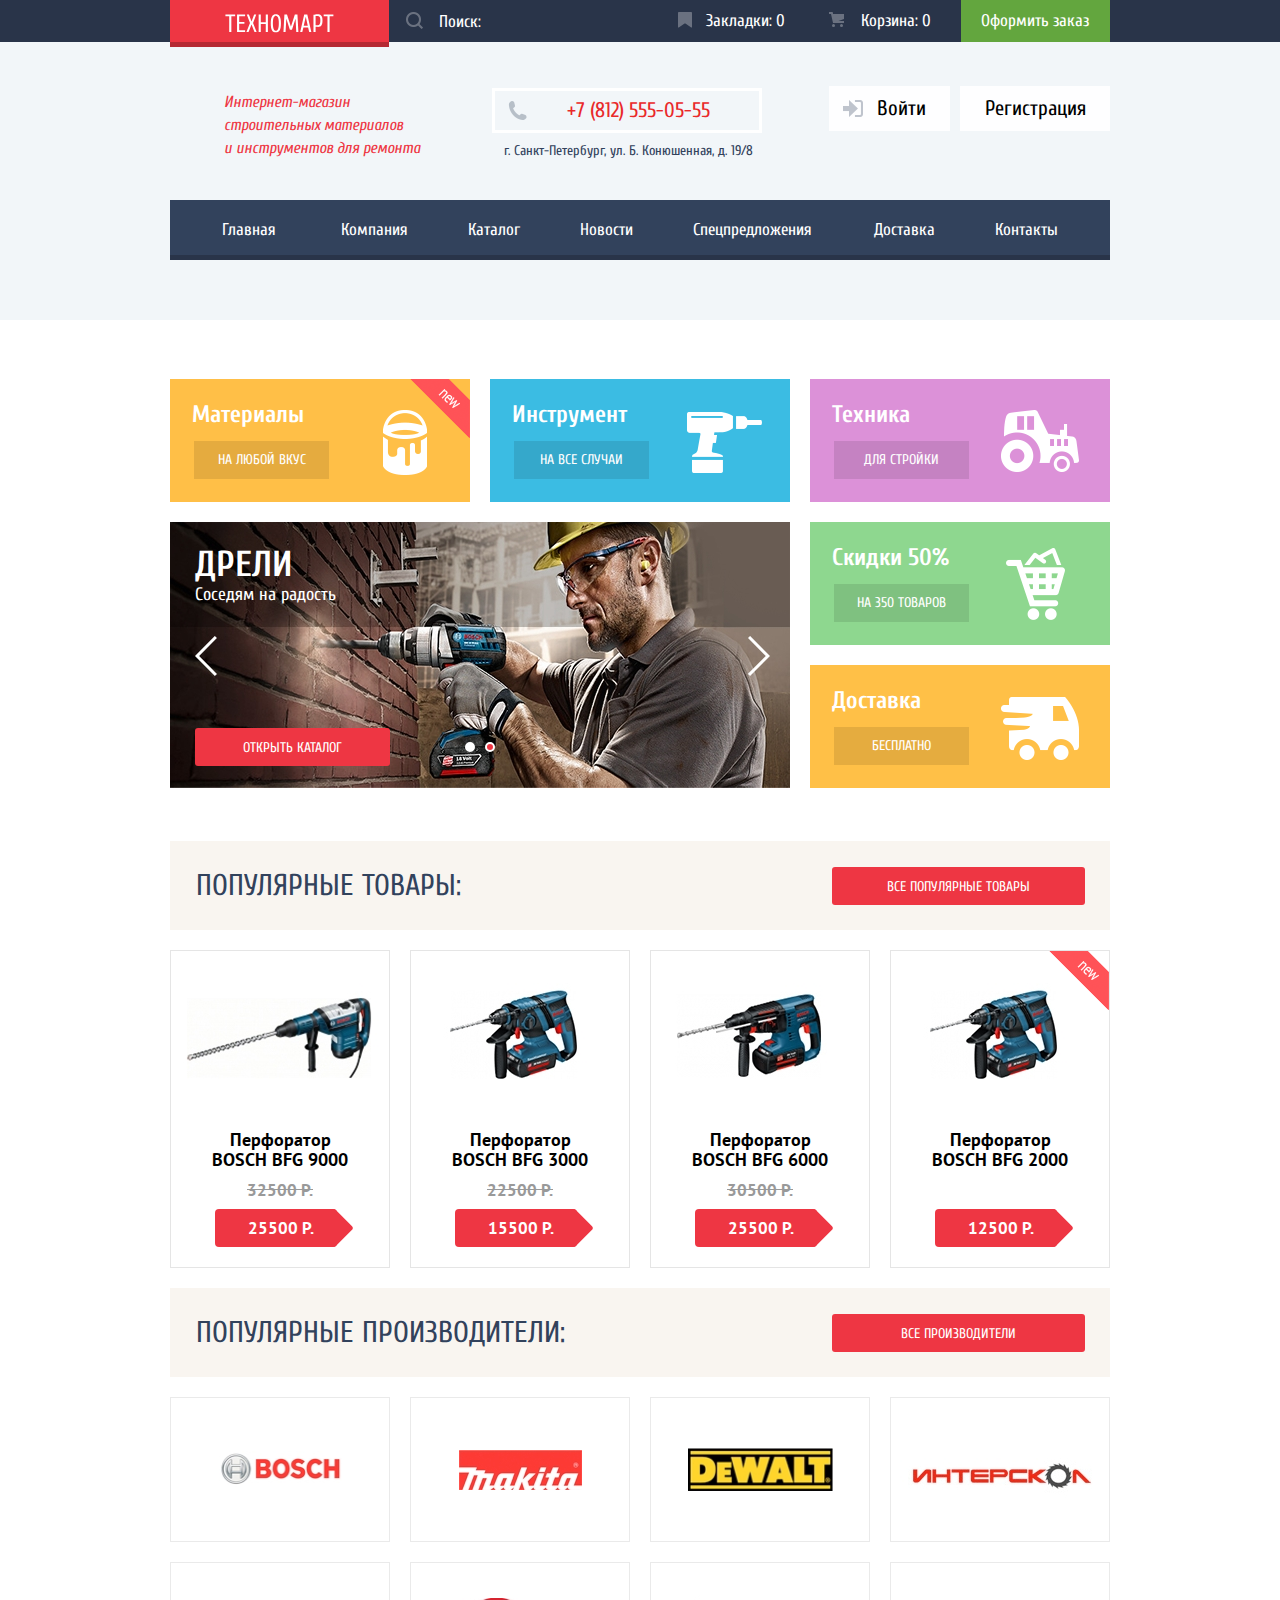
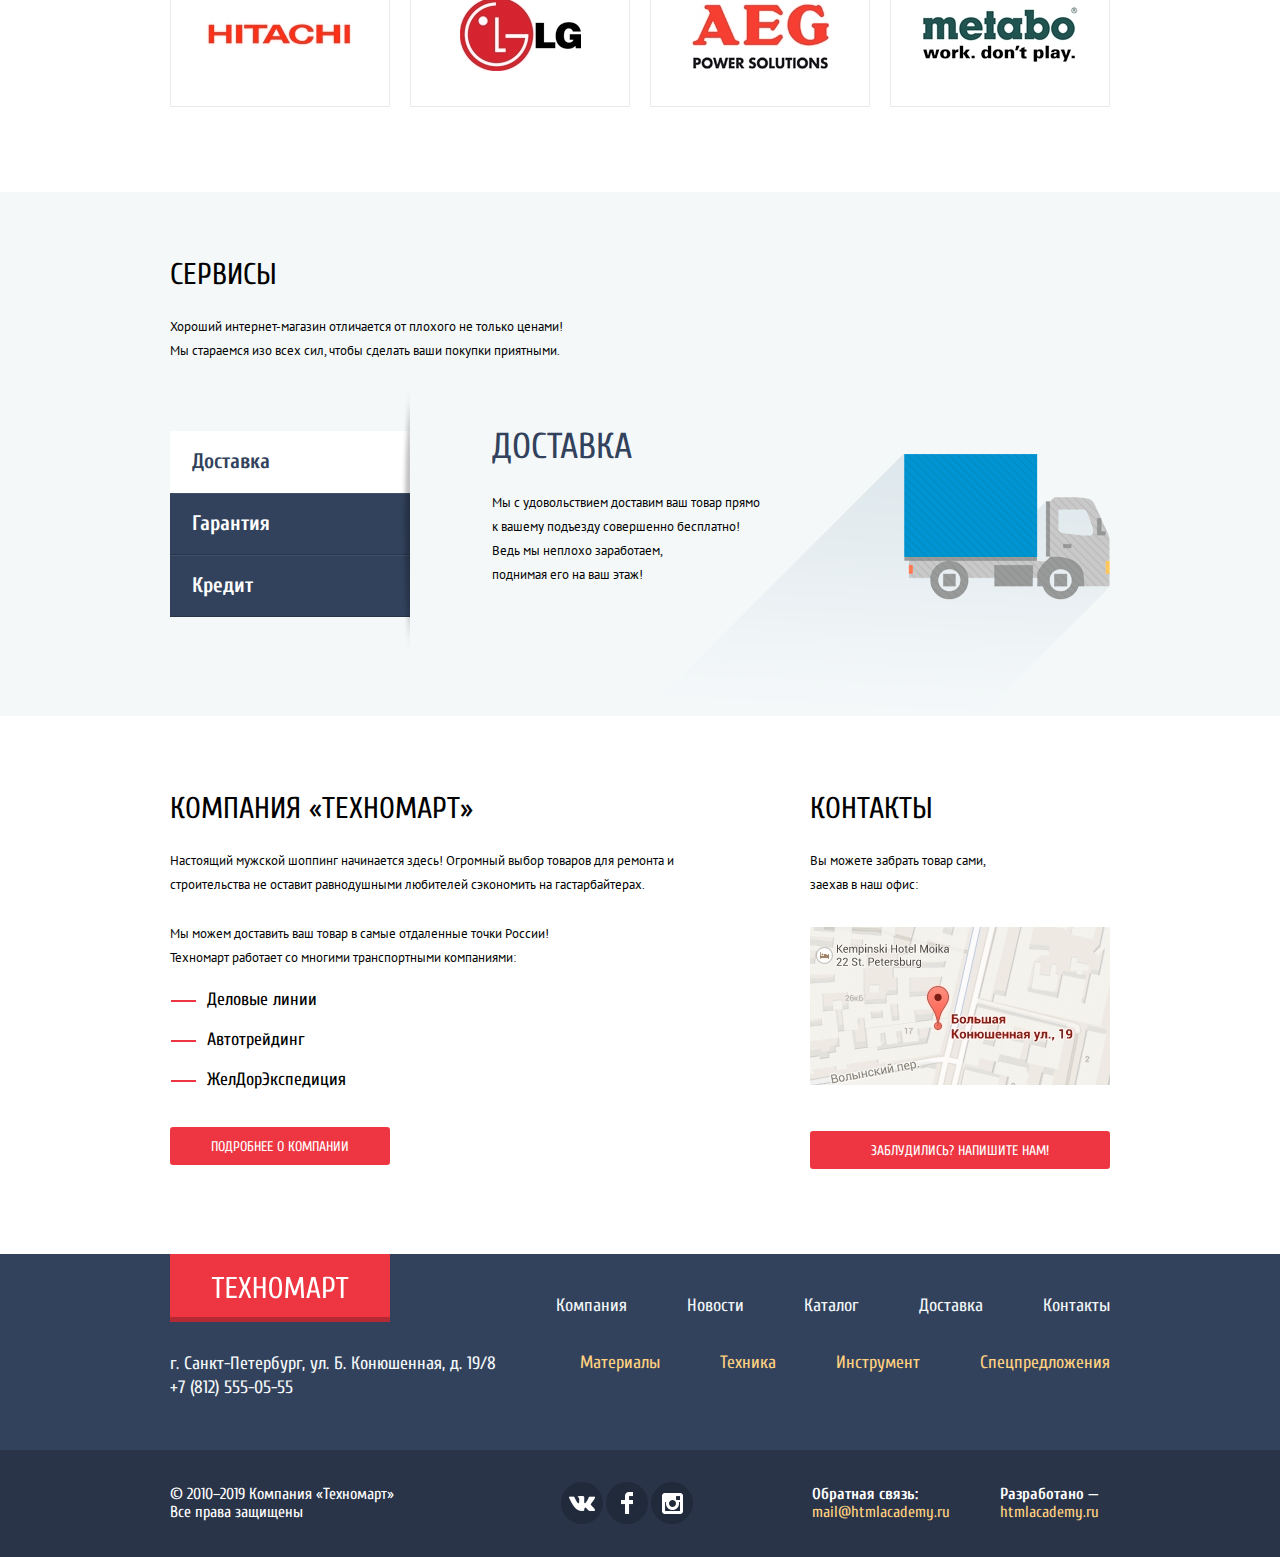
==== commit c71d391d: "изменена ширина абзацев в слайдере" ====
--- a/index.html
+++ b/index.html
@@ -4,7 +4,7 @@
         <meta charset="utf-8">
         <title>Техномарт: главная</title>
         <link href="css/normalize.css" rel="stylesheet">
-        <link href="css/style.css" rel="stylesheet">
+        <link href="css/style.min.css" rel="stylesheet">
         <link href="https://fonts.googleapis.com/css?family=Cuprum:400,400i,700&display=swap&subset=cyrillic" rel="stylesheet">
         <link href="https://fonts.googleapis.com/css?family=PT+Sans:400,700&display=swap&subset=cyrillic" rel="stylesheet">
     </head>
@@ -25,7 +25,8 @@
             <div class="page-header-info">
                 <h1 class="page-header-title">Интернет-магазин
                     строительных материалов<br>
-                    и инструментов для ремонта</h1>
+                    и инструментов для ремонта
+                </h1>
                 <p class="header-contacts">
                     <span class="phone">+7 (812) 555-05-55</span>
                     <span class="address">г. Санкт-Петербург, ул. Б. Конюшенная, д. 19/8</span>
@@ -120,7 +121,7 @@
                             </a>
                         </p>
                         <p class="catalog-item-cart">
-                            <a class="item-in-cart" href="#">Купить</a>
+                            <a class="item-in-cart" href="order.html">Купить</a>
                             <button type="button" class="item-in-bookmarks">В закладки</button>
                         </p>
                         <p class="catalog-item-price">
@@ -142,7 +143,7 @@
                             </a>
                         </p>
                         <p class="catalog-item-cart">
-                            <a class="item-in-cart" href="#">Купить</a>
+                            <a class="item-in-cart" href="order.html">Купить</a>
                             <button type="button" class="item-in-bookmarks">В закладки</button>
                         </p>
                         <p class="catalog-item-price">
@@ -164,7 +165,7 @@
                             </a>
                         </p>
                         <p class="catalog-item-cart">
-                            <a class="item-in-cart" href="#">Купить</a>
+                            <a class="item-in-cart" href="order.html">Купить</a>
                             <button type="button" class="item-in-bookmarks">В закладки</button>
                         </p>
                         <p class="catalog-item-price">
@@ -186,7 +187,7 @@
                             </a>
                         </p>
                         <p class="catalog-item-cart">
-                            <a class="item-in-cart" href="#">Купить</a>
+                            <a class="item-in-cart" href="order.html">Купить</a>
                             <button type="button" class="item-in-bookmarks">В закладки</button>
                         </p>
                         <p class="catalog-item-price no-old-price">
@@ -261,29 +262,29 @@
                         </div>
                         <div class="servis-inner">
                             <div class="servis-slides">
-                                <div class="servis-slide slide-1">
+                                <div class="servis-slide servis-slide-1">
                                     <h3>Доставка</h3>
                                     <p>
-                                        Мы с удовольствием доставим ваш товар прямо<br>
-                                        к вашему подъезду совершенно бесплатно!<br>
+                                        Мы с удовольствием доставим ваш товар прямо
+                                        к вашему подъезду совершенно бесплатно!
                                         Ведь мы неплохо заработаем,<br> 
                                         поднимая его на ваш этаж!
                                     </p>
                                 </div>
-                                <div class="servis-slide slide-2">
+                                <div class="servis-slide servis-slide-2">
                                     <h3>Гарантия</h3>
                                     <p>
                                         Если купленный у нас товар поломается или заискрит,<br>
-                                        а также в случае пожара, спровоцированного его возгаранием,<br>
-                                        вы всегда можете быть уверены в нашей гарантии. Мы обменяем<br>
+                                        а также в случае пожара, спровоцированного его возгаранием,
+                                        вы всегда можете быть уверены в нашей гарантии. Мы обменяем
                                         сгоревший товар на новый.<br>
                                         Дом уж восстановите как-нибудь сами.
                                     </p>
                                 </div>
-                                <div class="servis-slide slide-3">
+                                <div class="servis-slide servis-slide-3">
                                         <h3>Кредит</h3>
                                     <p>
-                                        Залезть в долговую яму стало проще!<br>
+                                        Залезть в долговую яму стало проще!
                                         Кредитные консультанты придут вам на помощь.
                                     </p>
                                     <a class="button-red credit-button" href="#">Отправить заявку</a>
@@ -299,7 +300,7 @@
                     <p>Настоящий мужской шоппинг начинается здесь! 
                         Огромный выбор товаров для ремонта и строительства 
                         не оставит равнодушными любителей сэкономить на гастарбайтерах.</p>
-                    <p>Мы можем доставить ваш товар в самые отдаленные точки России!<br>
+                    <p>Мы можем доставить ваш товар в самые отдаленные точки России!
                         Техномарт работает со многими транспортными компаниями: </p>
                     <ul class="about-delivery">
                         <li>Деловые линии</li>
@@ -310,12 +311,13 @@
                 </section>
                 <section class="about-contacts">
                     <h2>Контакты</h2>
-                    <p>Вы можете забрать товар сами,<br>
+                    <p>Вы можете забрать товар сами,
                         заехав в наш офис:</p>
                     <a class="contacts-map" href="https://goo.gl/maps/W79yHqK4nxR3UQJy8">
-                        <img src="img/map.jpg" width="300" height="158" alt="Карта проезда">
+                        <img src="img/map.jpg" width="300" height="158" alt="Офис по адресу Санкт-Петербург, ул. Б. Конюшенная д. 19/8">
+                        Офис по адресу Санкт-Петербург, ул. Б. Конюшенная д. 19/8
                     </a>
-                    <a class="button-red contacts-write-us" href="#">Заблудились? Напишите нам!</a>
+                    <a class="button-red contacts-write-us" href="write-us.html">Заблудились? Напишите нам!</a>
                 </section>
             </div>
         </main>
@@ -324,7 +326,7 @@
                 <div class="logo-and-contacts">
                     <a class="footer-logo no-underline">Техномарт</a>
                     <p class="footer-contacts">
-                        г. Санкт-Петербург, ул. Б. Конюшенная, д. 19/8<br>
+                        г. Санкт-Петербург, ул. Б. Конюшенная, д. 19/8
                         +7 (812) 555-05-55
                     </p>
                 </div>
@@ -404,6 +406,6 @@
             </div>
         </section>
         <script src="js/check-array-from.min.js"></script>
-        <script src="js/script.js"></script>
+        <script src="js/script.min.js"></script>
     </body>
 </html>--- a/css/style.min.css
+++ b/css/style.min.css
@@ -0,0 +1 @@
+@-webkit-keyframes bounce{0%{-webkit-transform:translateY(-2000px);transform:translateY(-2000px)}70%{-webkit-transform:translateY(30px);transform:translateY(30px)}90%{-webkit-transform:translateY(-10px);transform:translateY(-10px)}to{-webkit-transform:translateY(0);transform:translateY(0)}}@keyframes bounce{0%{-webkit-transform:translateY(-2000px);transform:translateY(-2000px)}70%{-webkit-transform:translateY(30px);transform:translateY(30px)}90%{-webkit-transform:translateY(-10px);transform:translateY(-10px)}to{-webkit-transform:translateY(0);transform:translateY(0)}}@-webkit-keyframes shake{0%,to{-webkit-transform:translateX(0);transform:translateX(0)}10%,30%,50%,70%,90%{-webkit-transform:translateX(-10px);transform:translateX(-10px)}20%,40%,60%,80%{-webkit-transform:translateX(10px);transform:translateX(10px)}}@keyframes shake{0%,to{-webkit-transform:translateX(0);transform:translateX(0)}10%,30%,50%,70%,90%{-webkit-transform:translateX(-10px);transform:translateX(-10px)}20%,40%,60%,80%{-webkit-transform:translateX(10px);transform:translateX(10px)}}html{-webkit-box-sizing:border-box;box-sizing:border-box}*,::after,::before{-webkit-box-sizing:inherit;box-sizing:inherit}body{min-width:960px;padding:0;margin:0;font-family:"PT Sans",Arial,sans-serif;font-size:13px;line-height:18px;font-weight:400;color:#000;background-color:#fff;background-image:url(../img/white-bg.jpg);background-position:top center;background-repeat:no-repeat}.container{width:960px;margin:0 auto;padding:0 10px}a{text-decoration:none}img{max-width:100%;height:auto}.visually-hidden{position:absolute;width:1px;height:1px;margin:-1px;padding:0;border:0;white-space:nowrap;-webkit-clip-path:inset(100%);clip-path:inset(100%);clip:rect(0 0 0 0);overflow:hidden}.new::after,.new:after{content:"";width:60px;height:59px;position:absolute;top:0;right:0;background-image:url(../img/new_flag.png);background-position:50% 50%;background-repeat:no-repeat}.button-red{display:inline-block;height:38px;padding-top:13px;font-family:'Cuprum',Arial,sans-serif;color:#fff;font-size:14px;font-weight:400;line-height:14px;text-align:center;vertical-align:top;text-transform:uppercase;background-color:#ee3643;border-radius:3px}.button-red:visited,.header-top-inner a:visited{color:#fff}.button-red:hover{background-color:#ca2c37}.button-red:active{background-color:#ba2732}.page-header,.page-header-top{padding:0;margin:0;min-width:960px}.page-header{display:-webkit-box;display:-ms-flexbox;display:flex;-webkit-box-orient:vertical;-webkit-box-direction:normal;-ms-flex-direction:column;flex-direction:column;min-height:320px;font-family:'Cuprum',Arial,sans-serif;background-image:url(../img/header-bg.jpg);background-position:top center;background-repeat:no-repeat;background-color:#f2f6f8}.page-header-top{background-color:#293449}.header-top-inner{display:-webkit-box;display:-ms-flexbox;display:flex;width:960px;height:42px;margin:0 auto;padding:0 10px}.header-top-inner a{margin:0;padding:0;width:150px;font-size:17px;line-height:42px;color:#fff}.header-top-inner .header-logo{width:220px;height:47px;font-size:0;cursor:pointer;background-image:url(../img/header-logo.svg);background-position:50% 50%;background-repeat:no-repeat;background-color:#ee3643;-webkit-box-shadow:inset 0 -5px 0 rgba(0,0,0,.24);box-shadow:inset 0 -5px 0 rgba(0,0,0,.24)}.header-top-inner .search-form{margin:0;padding:0;position:relative;border:0}.header-top-inner .header-search{width:270px;height:100%;padding-left:50px;font-family:'Cuprum',Arial,sans-serif;font-size:17px;font-weight:400;line-height:18px;color:#fff;background-color:#293449;border:0}.header-top-inner .header-search::-webkit-input-placeholder{color:#fff}.header-top-inner .header-search:-ms-input-placeholder,.header-top-inner .header-search::-ms-input-placeholder{color:#fff}.header-top-inner .header-search::placeholder{color:#fff}.header-top-inner .header-search:focus::-webkit-input-placeholder{color:#000}.header-top-inner .header-search:focus:-ms-input-placeholder,.header-top-inner .header-search:focus::-ms-input-placeholder{color:#000}.header-top-inner .header-search:focus::placeholder{color:#000}.header-top-inner .search-button{width:0;height:0;margin:0;padding:0;font-size:0;border:0;cursor:pointer}.header-top-inner .search-button::before,.header-top-inner .search-button:before{content:"";width:17px;height:17px;position:absolute;top:12px;left:17px;background-image:url(../img/icon-search-focus.png);background-position:50% 50%;background-repeat:no-repeat;-webkit-filter:brightness(0) invert(1);filter:brightness(0) invert(1);opacity:.3}.header-search:hover~.search-button::before,.header-search:hover~.search-button:before,.search-button:hover::before,.search-button:hover:before{opacity:1}.header-search:focus~.search-button::before,.header-search:focus~.search-button:before{-webkit-filter:brightness(1) invert(0);filter:brightness(1) invert(0);opacity:1}.header-top-inner .header-bookmarks{padding-left:45px;position:relative}.header-top-inner .header-cart{padding-left:50px;position:relative}.header-top-inner .header-bookmarks::before,.header-top-inner .header-bookmarks:before,.header-top-inner .header-cart::before,.header-top-inner .header-cart:before{content:"";width:14px;height:16px;position:absolute;top:12px;left:17px;background-image:url(../img/icon-bookmark.svg);background-position:50% 50%;background-repeat:no-repeat;opacity:.3}.header-top-inner .header-cart::before,.header-top-inner .header-cart:before{width:15px;height:15px;left:18px;background-image:url(../img/icon-cart.svg)}.header-top-inner .header-bookmarks:hover::before,.header-top-inner .header-bookmarks:hover:before,.header-top-inner .header-cart:hover::before,.header-top-inner .header-cart:hover:before{opacity:1}.header-top-inner .header-bookmarks:active::before,.header-top-inner .header-bookmarks:active:before,.header-top-inner .header-cart:active::before,.header-top-inner .header-cart:active:before{opacity:.5}.header-bookmarks:hover,.header-cart:hover,.header-top-inner .header-search:hover{background-color:#212a3a}.header-bookmarks:active,.header-cart:active{opacity:.6;background-color:#161d29}.header-top-inner .header-search:focus{background-color:#fff;color:#000}.not-empty{background-color:#ee3643}.header-logo:hover,.not-empty:hover{background-color:#ca2c37}.header-logo:active,.not-empty:active{background-color:#ba2732}.header-order{text-align:center;background-color:#63a63e}.header-order:hover{background-color:#5fbb2d}.header-order:active{background-color:#518534}.page-header-info{display:-webkit-box;display:-ms-flexbox;display:flex;-webkit-box-align:start;-ms-flex-align:start;align-items:flex-start;width:960px;min-height:158px;margin:0 auto;padding:38px 10px 0}.page-header-title{width:251px;padding-left:54px;margin-right:71px;color:#ee3643;font-size:16px;font-style:italic;line-height:23px;font-weight:400}.header-contacts{width:270px;margin:8px 0 0;padding:0}.header-contacts .phone{display:inline-block;width:270px;min-height:45px;margin-bottom:6px;padding-left:23px;position:relative;color:#e9292a;font-size:21px;font-weight:400;line-height:39px;text-align:center;vertical-align:top;border:3px solid #fff}.header-contacts .phone::before,.header-contacts .phone:before{content:"";width:19px;height:19px;position:absolute;top:10px;left:13px;background-image:url(../img/icon-phone.svg);background-position:50% 50%;background-repeat:no-repeat}.header-contacts .address{padding-left:12px;color:#32425c;font-size:14px;font-weight:400;line-height:24px;text-align:center}.page-header-info .header-user,.page-header-info .user-navigation{margin-left:auto}.user-name .name,.user-navigation a{color:#000;font-size:21px;font-weight:400;line-height:21px}.user-name .name:visited,.user-navigation a:visited{color:#000}.user-navigation .login,.user-navigation .sing-up{background-color:#fefeff;display:inline-block;height:45px;line-height:45px;vertical-align:top;color:#000}.user-navigation{display:-webkit-box;display:-ms-flexbox;display:flex;-webkit-box-pack:justify;-ms-flex-pack:justify;justify-content:space-between;width:281px;margin:6px 0 0;padding:0;list-style:none}.user-navigation .login{width:121px;padding-left:48px;position:relative}.header-user .name::before,.header-user .name:before,.user-navigation .login::before,.user-navigation .login:before{content:"";width:20px;height:17px;position:absolute;top:14px;left:14px;background-image:url(../img/icon-login.svg);background-position:50% 50%;background-repeat:no-repeat;opacity:.3}.header-user .name:active::before,.header-user .name:active:before,.header-user .name:hover:before,.header-user .user-logaut-link:active::before,.header-user .user-logaut-link:active:before,.header-user .user-logaut-link:hover::before,.header-user .user-logaut-link:hover:before,.user-navigation .login:active::before,.user-navigation .login:active:before,.user-navigation .login:hover::before,.user-navigation .login:hover:before{opacity:1}.user-navigation .sing-up{width:150px;text-align:center}.user-navigation a:hover{color:#ee3643}.header-user{margin-top:6px}.header-user .user-name{display:inline-block;width:299px;height:45px;margin:0 0 10px;padding:14px 0 0 47px;position:relative;vertical-align:top;background-color:#fff}.header-user:active,.user-navigation a:active{opacity:.3;color:#000}.header-user .user-logaut-link{font-size:0}.header-user .name::before,.header-user .name:before{height:18px;left:13px;background-image:url(../img/icon-user.svg)}.header-user .user-logaut-link::before,.header-user .user-logaut-link:before{content:"";width:20px;height:17px;position:absolute;top:15px;right:10px;cursor:pointer;background-image:url(../img/icon-logout.svg);background-position:50% 50%;background-repeat:no-repeat;opacity:.3}.user-navigation-login{display:-webkit-box;display:-ms-flexbox;display:flex;-webkit-box-pack:justify;-ms-flex-pack:justify;justify-content:space-between;width:227px;margin:0;padding:0 0 0 17px;font-size:16px;font-weight:400;line-height:18px;text-decoration:underline}.user-navigation-login li:first-child{list-style:none}.user-navigation-login a,.user-navigation-login a:visited{color:#32425c}.user-navigation-login a:hover{color:#ee3643}.header-navigation{width:960px;min-height:60px;margin:0 auto;padding:0 10px}.site-navigation{display:-webkit-box;display:-ms-flexbox;display:flex;max-width:940px;margin:0;padding:0;list-style:none;-webkit-box-shadow:inset 0 -5px 0 #293449;box-shadow:inset 0 -5px 0 #293449;background-color:#32425c}.site-navigation li{display:inline-block;min-height:60px;padding:0 30px;font-size:17px;font-weight:400;line-height:60px;text-align:center;vertical-align:top}.site-navigation li:first-child{padding-left:52px;padding-right:35px}.site-navigation li:nth-child(5){padding-right:32px}.site-navigation li:last-child{padding-right:55px}.goods-and-offers .button,.goods-and-offers .button:visited,.site-navigation a,.site-navigation a:visited{color:#fff}.site-navigation li:hover{background-color:#293449}.site-navigation li:active{background-color:#1d2739}.goods-and-offers,.goods-categories,.offers{display:-webkit-box;display:-ms-flexbox;display:flex;-webkit-box-pack:justify;-ms-flex-pack:justify;justify-content:space-between}.goods-and-offers{-ms-flex-wrap:wrap;flex-wrap:wrap;font-family:'Cuprum',Arial,sans-serif;font-size:14px;font-weight:400;line-height:18px;text-transform:uppercase}.goods-categories,.offers{padding:0;list-style:none}.offers{margin:0}.goods-categories{width:940px;margin:0 0 20px}.offers{-webkit-box-orient:vertical;-webkit-box-direction:normal;-ms-flex-direction:column;flex-direction:column;min-height:266px}.goods-categories li,.offers li{width:300px;height:123px;position:relative}.categories-materials{background-color:#ffbf47}.categories-materials::before{content:"";width:44px;height:65px;position:absolute;top:31px;right:43px;background-image:url(../img/materials.svg);background-position:50% 50%;background-repeat:no-repeat}.categories-tools{background-color:#3bbce3}.categories-technics::before,.categories-tools::before,.offers-delivery::before,.offers-discount::before{content:"";width:75px;height:61px;position:absolute;top:33px;right:28px;background-image:url(../img/instrument.svg);background-position:50% 50%;background-repeat:no-repeat}.categories-technics{background-color:#dc91d8}.categories-technics::before,.offers-delivery::before,.offers-discount::before{width:78px;height:62px;top:31px;right:31px;background-image:url(../img/technics.svg)}.offers-discount{background-color:#8ed78f}.offers-delivery::before,.offers-discount::before{width:59px;height:72px;top:26px;right:45px;background-image:url(../img/sales.svg)}.offers-delivery{background-color:#ffc047}.offers-delivery::before{width:78px;height:63px;top:32px;right:31px;background-image:url(../img/delivery.svg)}.goods-categories h3,.offers h3{margin:21px 0 0 22px;font-size:24px;font-weight:700;line-height:30px;text-transform:none;color:#fff}.goods-categories-button,.offers-button{display:inline-block;width:135px;height:38px;margin-top:11px;margin-left:24px;line-height:38px;text-align:center;vertical-align:top;background-color:rgba(0,0,0,.1)}.goods-categories-button:hover,.offers-button:hover{background-color:rgba(0,0,0,.2)}.goods-categories-button:active,.offers-button:active{background-color:rgba(0,0,0,.3)}.goods-and-offers{min-height:520px;margin-top:0;margin-bottom:0;padding-top:59px;padding-bottom:53px}.slider{width:620px;height:266px;margin:0;padding:0;position:relative}.slider h3,.slider p{margin:0;padding:0;font-size:36px;font-weight:700;line-height:36px;color:#fff}.slider p{font-size:18px;font-weight:400;line-height:24px;text-transform:none}.slider-controls{width:0;height:0}.slider-controls label{width:0;height:0;font-size:0}.goods-slider-radio~.slider-controls label::before,.goods-slider-radio~.slider-controls label:before{content:"";width:10px;height:10px;position:absolute;bottom:36px;left:295px;cursor:pointer;border:2px solid #fff;border-radius:50%;background-color:#fff;z-index:2}.goods-slider-radio~.slider-controls label[for=slide-2]::before,.goods-slider-radio~.slider-controls label[for=slide-2]:before{left:315px}.slider-btn-1:checked~.slider-controls label[for=slide-1]::before,.slider-btn-1:checked~.slider-controls label[for=slide-1]:before,.slider-btn-2:checked~.slider-controls label[for=slide-2]::before,.slider-btn-2:checked~.slider-controls label[for=slide-2]:before{background-color:#ee3643}.goods-slider-radio~.slider-controls label::after{content:"";width:22px;height:40px;position:absolute;top:114px;left:25px;cursor:pointer;background-image:url(../img/icon-left.svg);background-position:50% 50%;background-repeat:no-repeat;z-index:2}.goods-slider-radio~.slider-controls label[for=slide-2]::after{left:578px;background-image:url(../img/icon-right.svg)}.slider-inner{overflow:hidden}.slider-slides,.slider-slides .slider-slide{width:200%;height:266px;margin:0;padding:0}.slider-slides .slider-slide{float:left;width:620px;position:relative;background-color:#221713;background-position:0 0;background-repeat:no-repeat}.slider-slides .slide-1{background-image:url(../img/slide-2.jpg)}.slider-slides .slide-2{background-image:url(../img/slide-1.jpg)}.slider-slide .slide-description{padding-top:25px;padding-left:25px;position:absolute;z-index:2}.slider-slide img{position:relative;top:0;left:0}.slider-btn-1:checked~.slider-inner .slider-slides{-webkit-transform:translate(0);-ms-transform:translate(0);transform:translate(0)}.slider-btn-2:checked~.slider-inner .slider-slides{-webkit-transform:translate(-620px);-ms-transform:translate(-620px);transform:translate(-620px)}.slider-button{width:195px;position:absolute;bottom:22px;left:25px}.catalog-popular ul,.popular-producers ul,.section-header{display:-webkit-box;display:-ms-flexbox;display:flex;-webkit-box-pack:justify;-ms-flex-pack:justify;justify-content:space-between}.section-header{-webkit-box-align:center;-ms-flex-align:center;align-items:center;width:940px;height:89px;padding-left:26px;padding-right:25px;font-family:'Cuprum',Arial,sans-serif;color:#fff;font-size:14px;font-weight:400;line-height:18px;text-transform:uppercase;background-color:#f9f5f0}.section-header h2,.servis-container h2{font-size:30px;font-weight:400;line-height:30px}.section-header h2{color:#32425c}.section-header .button-red{width:253px}.catalog-popular ul,.popular-producers ul{-ms-flex-wrap:wrap;flex-wrap:wrap;margin:0;padding:0;list-style:none}.catalog-popular-list .catalog-item{margin-top:20px;margin-bottom:0}.popular-producers{margin-bottom:85px;margin-top:20px}.producers-item{width:220px;height:145px;margin-top:20px;position:relative;text-align:center;border:1px solid #eaeaea}.producers-item:hover{-webkit-box-shadow:0 10px 25px rgba(41,52,73,.5);box-shadow:0 10px 25px rgba(41,52,73,.5)}.producers-item:active{opacity:.3;-webkit-box-shadow:0 4px 10px rgba(41,52,73,.5);box-shadow:0 4px 10px rgba(41,52,73,.5)}.producers-item img{margin:auto;position:absolute;top:0;bottom:0;left:0;right:0}.servis{min-width:960px;min-height:522px;margin-bottom:53px;padding-top:68px;background-color:#f4f8f9}.servis-container{width:960px;margin:0 auto;padding:0 0 0 10px}.servis-container h2{margin-top:0;font-family:'Cuprum',Arial,sans-serif;text-transform:uppercase}.servis-container p{margin:0;font-family:'PT Sans',Arial,sans-serif;font-size:13px;line-height:24px}.servis-container .good-shop{width:410px}.servis-slider{display:-webkit-box;display:-ms-flexbox;display:flex;position:relative}.servis-controls{width:240px;margin-top:68px;margin-right:62px;position:relative}.servis-controls::after,.servis-controls:after{content:"";width:10px;height:279px;position:absolute;top:-50px;left:230px;background-image:url(../img/servis-shadow.png);background-position:50% 50%;background-repeat:no-repeat;z-index:2}.servis-controls label{display:inline-block;width:240px;height:61px;margin-bottom:1px;padding-left:22px;font-family:'Cuprum',Arial,sans-serif;font-size:21px;font-weight:700;line-height:61px;vertical-align:top;color:#fff;cursor:pointer;-webkit-box-shadow:0 1px 0 #293449,inset 0 1px 0 #405069;box-shadow:0 1px 0 #293449,inset 0 1px 0 #405069;background-color:#32425c}.servis-btn-1:checked~.servis-controls label[for=servis-btn-1],.servis-btn-2:checked~.servis-controls label[for=servis-btn-2],.servis-btn-3:checked~.servis-controls label[for=servis-btn-3]{color:#32425c;-webkit-box-shadow:0 1px 0 #fff,inset 0 1px 0 #fff;box-shadow:0 1px 0 #fff,inset 0 1px 0 #fff;background-color:#fff}.servis-inner{width:648px;height:285px;margin:68px 0 0;padding:0;overflow:hidden}.servis-slides{width:300%;height:285px;margin:0;padding:0}.servis-slides .servis-slide{float:left;width:648px;height:285px;margin:0;padding:0 0 0 20px}.servis-slide-1 p{width:275px}.servis-slide-2 p{width:375px}.servis-slide-3 p{width:280px}.servis-slide h3{margin:7px 0 35px;font-family:'Cuprum',Arial,sans-serif;font-size:36px;font-weight:400;text-transform:uppercase;color:#32425c}.servis-btn-1:checked~.servis-inner .servis-slides{-webkit-transform:translate(0);-ms-transform:translate(0);transform:translate(0)}.servis-btn-2:checked~.servis-inner .servis-slides{-webkit-transform:translate(-648px);-ms-transform:translate(-648px);transform:translate(-648px)}.servis-btn-3:checked~.servis-inner .servis-slides{-webkit-transform:translate(-1296px);-ms-transform:translate(-1296px);transform:translate(-1296px)}.servis-slides .servis-slide-1{background-image:url(../img/servis-delivery.svg);background-position:94.5% 95%;background-repeat:no-repeat}.servis-slides .servis-slide-2{background-image:url(../img/servis-guarantee.svg);background-position:99.2% 0;background-repeat:no-repeat}.servis-slides .servis-slide-3{background-image:url(../img/servis-credit.svg);background-position:100% 0;background-repeat:no-repeat}.credit-button{width:195px;margin-top:25px}.about-us{display:-webkit-box;display:-ms-flexbox;display:flex;-webkit-box-pack:justify;-ms-flex-pack:justify;justify-content:space-between;margin-bottom:85px}.about-us h2{font-family:'Cuprum',Arial,sans-serif;font-size:30px;font-weight:400;line-height:30px;text-transform:uppercase}.about-us p{margin:0 0 25px;padding:0;font-family:'PT Sans',Arial,sans-serif;font-size:13px;font-weight:400;line-height:24px}.about-us p:nth-of-type(2){width:400px}.about-company{width:570px}.about-delivery{margin-top:-5px;padding:0 0 0 37px;font-family:'Cuprum',Arial,sans-serif;font-size:18px;font-weight:400;line-height:20px;list-style:none}.about-delivery li{margin-bottom:20px;position:relative}.about-delivery li::before,.about-delivery li:before{content:"";width:25px;height:2px;position:absolute;top:50%;left:-36px;background-color:#ee3643}.about-us-more{width:220px;margin-top:17px}.about-contacts{width:300px;margin:0;padding:0}.about-contacts p{width:200px}.contacts-map{font-size:0;margin:0;padding:0}.contacts-map img{margin:5px 0 37px;padding:0}.contacts-write-us{width:300px}.breadcrumbs{display:-webkit-box;display:-ms-flexbox;display:flex;margin:22px 0 0;padding:0;font-size:13px;font-weight:400;line-height:18px;text-transform:uppercase;list-style:none}.breadcrumbs li{margin:0;padding:0;position:relative}.breadcrumbs li:not(:last-child)::after,.breadcrumbs li:not(:last-child):after{content:"";width:8px;height:12px;position:absolute;top:2px;left:29px;background-image:url(../img/icon-right-small.svg);background-position:50% 50%;background-repeat:no-repeat}.breadcrumbs li:first-child{margin-right:55px;font-size:0}.breadcrumbs .index-link::before,.breadcrumbs .index-link:before{content:"";width:14px;height:12px;position:absolute;top:2px;left:0;background-image:url(../img/icon-home.svg);background-position:50% 50%;background-repeat:no-repeat}.breadcrumbs li:nth-child(2){margin-right:40px}.breadcrumbs li:nth-child(2)::after{left:69px}.breadcrumbs li:nth-child(3)::after{left:98px}.breadcrumbs li:nth-child(3){margin-right:43px}.breadcrumbs a,.breadcrumbs a:visited{color:#000}.catalog-inner h2{width:100%;height:89px;margin-bottom:0;padding-left:30px;padding-top:25px;font-family:'Cuprum',Arial,sans-serif;font-size:30px;font-weight:400;line-height:30px;color:#32425c;background-color:#f2f6f8}.catalog-columns{display:-webkit-box;display:-ms-flexbox;display:flex;-webkit-box-pack:justify;-ms-flex-pack:justify;justify-content:space-between;margin:0;padding:0}.filters{width:220px;margin-top:15px}.filter-name{display:inline-block;width:220px;height:38px;margin:0 0 10px;padding-left:20px;font-size:13px;font-weight:400;line-height:38px;vertical-align:top;text-transform:uppercase;background-color:#f7f3ec}.filter-form{position:relative}.filters ul{list-style:none}.catalog-inner h2,.filters li{text-transform:uppercase}.filter-form fieldset{margin:0 0 17px;padding:0;border:0}.filter-form fieldset:first-child,.filter-form fieldset:nth-child(2){border-bottom:1px solid #e5e5e5}.filter-form legend{margin:0;padding:0;font-size:17px;font-weight:700;line-height:30px;text-transform:uppercase}.filters .form-button-submit{width:140px;height:38px;margin-top:39px;line-height:38px;text-align:center;text-transform:uppercase;cursor:pointer;border:1px solid #e5e5e5;background-color:#fff}.range{width:220px;height:80px;margin:15px 0 0;position:relative}.progress-bar .progress,.range .progress-bar{width:180px;height:2px;position:absolute;top:38px;left:20px;background-color:#d7dcde}.progress-bar .progress{width:152px;top:0;left:0;background-color:#00ca74}.range .price-from,.range .price-to{width:20px;height:20px;position:absolute;top:29px;left:20px;cursor:pointer;background-color:#ababab;border:8px solid #fff;border-radius:50%;-webkit-box-shadow:0 2px #e1ded9;box-shadow:0 2px #e1ded9;z-index:2}.range .price-to{left:160px}.min-max-price{margin:7px 0 25px;padding:0}.input-range-number,.range{font-size:17px;font-weight:400;line-height:18px;background-color:#f7f3ec;border:0}.input-range{width:180px;height:80px}.input-range-number{margin:0;padding:0;width:95px;height:38px;text-align:center}.price-filter span{padding:0 6px}.producers-filter ul,.supply-filter ul{margin:4px 0 12px;padding:0}.producers-filter label,.supply-filter label{padding-left:35px;position:relative;font-size:15px;font-weight:400;line-height:40px;cursor:pointer}.filter-input-checkbox~label::before,.filter-input-checkbox~label:before{content:"";width:27px;height:23px;position:absolute;top:-2px;left:-2px;background-image:url(../img/checkbox-off.svg);background-position:50% 50%;background-repeat:no-repeat;opacity:.2}.filter-input-checkbox:checked~label::before,.filter-input-checkbox:checked~label:before{left:0;background-image:url(../img/checkbox-on.svg)}.filter-input-checkbox:hover~label::before,.filter-input-checkbox:hover~label:before{opacity:.3}.filter-input-checkbox:disabled~label,.filter-input-radio:disabled~label{opacity:.4}.supply-filter{border-bottom:none}.filter-input-radio~label::before,.filter-input-radio~label:before{content:"";width:25px;height:25px;position:absolute;top:-3px;left:0;background-image:url(../img/radio-off.svg);background-position:50% 50%;background-repeat:no-repeat;opacity:.2}.filter-input-radio:checked~label::before,.filter-input-radio:checked~label:before{background-image:url(../img/radio-on.svg)}.filter-input-radio:hover~label::before,.filter-input-radio:hover~label:before{opacity:.3}.sort-filter{width:700px;height:38px;margin:0;padding:0;position:absolute;top:-51px;left:238px;background-color:#f7f3ec;border-bottom:none}.sort-filter-inner{display:-webkit-box;display:-ms-flexbox;display:flex;-webkit-box-align:center;-ms-flex-align:center;align-items:center;width:700px;height:38px;padding-top:5px;padding-left:23px;padding-right:17px;position:relative}.sort-filter h3{padding:0;margin:0 139px 0 0;font-size:13px;font-weight:400;line-height:18px;text-transform:uppercase}.footer-navigation-lists ul,.sort-filter ul{display:-webkit-box;display:-ms-flexbox;display:flex;margin:0;padding:0}.sort-filter .sort-type{width:450px;margin-right:46px}.sort-option label{color:rgba(0,0,0,.3);cursor:pointer;border-bottom:1px dotted #ee3643}.sort-option:first-child label{margin-right:71px}.sort-option:nth-child(2) label{margin-right:65px}.sort-option label:hover{color:#000;border-bottom:1px solid #ee3643}.sort-input:active+label,.sort-input:checked+label{border:0;color:#ee3643}.sort-filter .order{width:45px;font-size:0}.order-option label{position:relative;font-size:0}.order-option label::before,.order-option label:before{content:"";width:10px;height:11px;position:absolute;background-position:50% 50%;background-repeat:no-repeat;cursor:pointer;-webkit-filter:grayscale(100%) brightness(2);filter:grayscale(100%) brightness(2)}.order-radio:hover+label::before,.order-radio:hover+label:before{-webkit-filter:brightness(0);filter:brightness(0)}.order-radio:active+label::before,.order-radio:active+label:before,.order-radio:checked+label::before,.order-radio:checked+label:before{-webkit-filter:grayscale(0) brightness(1);filter:grayscale(0) brightness(1)}.order-option label[for=asc]::before,.order-option label[for=asc]:before{top:-4px;left:-3px;background-image:url(../img/icon-up-dir.png)}.order-option label[for=desc]::before,.order-option label[for=desc]:before{top:-4px;left:29px;background-image:url(../img/icon-down-dir.png)}.catalog{width:700px;margin:55px 0 0;padding:0}.catalog-item,.catalog-list{display:-webkit-box;display:-ms-flexbox;display:flex}.catalog-list{-ms-flex-wrap:wrap;flex-wrap:wrap;-webkit-box-pack:justify;-ms-flex-pack:justify;justify-content:space-between;-webkit-box-align:center;-ms-flex-align:center;align-items:center;margin:17px 0 0;padding:0;list-style:none;width:700px}.catalog-item{-webkit-box-orient:vertical;-webkit-box-direction:normal;-ms-flex-direction:column;flex-direction:column;width:220px;height:318px;margin-bottom:20px;position:relative;border:1px solid #e5e5e5}.catalog-item:hover{-webkit-box-shadow:0 10px 25px rgba(41,52,73,.5);box-shadow:0 10px 25px rgba(41,52,73,.5)}.catalog-item h3{margin:4px 0 0;padding:0 30px;font-size:18px;font-weight:700;line-height:20px;text-align:center}.catalog-item .item-name,.catalog-item .item-name:visited,.pagination-item a,.pagination-item a:visited{color:#000}.catalog-item-image{-webkit-box-ordinal-group:0;-ms-flex-order:-1;order:-1;margin:0}.catalog-item-image img{width:218px;height:170px}.catalog-item-image .item-img-link{font-size:0;line-height:0}.catalog-item:hover>.catalog-item-image{display:none}.catalog-item-price{width:141px;margin:11px auto 21px;text-align:center}.catalog-item .price-current,.catalog-item .price-old{font-size:17px;font-weight:700;text-transform:uppercase}.catalog-item .price-old{text-decoration:line-through;color:#999;line-height:18px}.catalog-item .price-current{display:inline-block;width:122px;height:38px;margin-top:8px;margin-right:9px;padding-left:10px;position:relative;color:#fff;line-height:38px;vertical-align:top;background-color:#ee3643;border-radius:4px}.catalog-item .price-current::after,.catalog-item .price-current:after{content:"";width:38px;height:38px;position:absolute;top:0;left:100px;background-color:#ee3643;-webkit-transform:rotate(-45deg) scale(.74);-ms-transform:rotate(-45deg) scale(.74);transform:rotate(-45deg) scale(.74);border-radius:4px}.no-old-price .price-current{margin-top:28px}.catalog-item-cart{display:none;-webkit-box-ordinal-group:0;-ms-flex-order:-1;order:-1;width:218px;height:170px;margin:-3px 0 0;padding:0;font-family:'Cuprum',Arial,sans-serif;font-size:14px;font-weight:400;line-height:18px;text-align:center}.catalog-item:hover>.catalog-item-cart{display:block}.catalog-item-cart .item-in-cart,.item-in-cart:hover{-webkit-box-shadow:inset 0 -3px 0 #367315;box-shadow:inset 0 -3px 0 #367315}.catalog-item-cart .item-in-cart{display:inline-block;width:135px;height:38px;margin:43px 0 0;padding:11px 0 0 5px;position:relative;vertical-align:top;text-transform:uppercase;color:#fff;background-color:#63a63e}.catalog-item-cart .item-in-cart:visited{color:#fff}.item-in-cart:hover{background-color:#5fbb2d}.item-in-cart:active{background-color:#518534}.item-in-cart::before,.item-in-cart:before{content:"";width:15px;height:15px;position:absolute;top:11px;left:14px;background-image:url(../img/icon-cart.svg);background-position:50% 50%;background-repeat:no-repeat;opacity:.3}.item-in-cart:active::before,.item-in-cart:active:before,.item-in-cart:hover::before,.item-in-cart:hover:before{opacity:1}.item-in-bookmarks{display:inline-block;width:135px;height:38px;margin:8px 0 0;padding:0;line-height:38px;text-transform:uppercase;text-align:center;vertical-align:top;color:#32425c;cursor:pointer;border:3px solid #63a63e;background-color:#fff}.item-in-bookmarks:hover{border:3px solid #32425c}.item-in-bookmarks:active{color:#32425c;border:3px solid #32425c;opacity:.3}.pagination{display:-webkit-box;display:-ms-flexbox;display:flex;margin:32px 0 0;padding:0;list-style:none}.pagination-item{display:inline-block;width:38px;height:38px;margin-right:10px;line-height:38px;text-align:center;vertical-align:top;text-transform:uppercase;border:1px solid #e5e5e5;background-color:#fff;border-radius:4px}.pagination-item:last-of-type{width:140px}.pagination-item:hover{border:1px solid #bdc6ca}.pagination-item:active{border:1px solid #ee3643}.pagination-item-current{color:#fff;background-color:#ee3643}.about-category{min-width:960px;background-color:#f2f6f8}.about-category-inner{min-height:261px;margin-top:60px;margin-bottom:-15px;padding-top:40px;font-size:13px;line-height:24px}.about-category h2,.page-footer{font-family:'Cuprum',Arial,sans-serif;font-weight:400}.about-category h2{text-transform:uppercase;letter-spacing:.2px;font-size:30px;line-height:30px}.about-category p{width:960px}.page-footer{min-width:960px;margin:0;padding:0;font-size:18px;line-height:24px;background-color:#32425c}.page-footer-top{display:-webkit-box;display:-ms-flexbox;display:flex;-webkit-box-pack:justify;-ms-flex-pack:justify;justify-content:space-between;width:960px;margin:0 auto;padding:0 10px}.logo-and-contacts{width:350px}.footer-logo{display:inline-block;width:220px;height:68px;margin-bottom:30px;font-size:0;vertical-align:top;cursor:pointer;-webkit-box-shadow:inset 0 -5px 0 rgba(0,0,0,.24);box-shadow:inset 0 -5px 0 rgba(0,0,0,.24);background-image:url(../img/footer-logo.svg);background-position:50% 50%;background-repeat:no-repeat;background-color:#ee3643}.footer-contacts{padding:0;margin:0;color:#f3f7f9}.footer-navigation-lists{display:-webkit-box;display:-ms-flexbox;display:flex;-webkit-box-orient:vertical;-webkit-box-direction:normal;-ms-flex-direction:column;flex-direction:column;-webkit-box-align:end;-ms-flex-align:end;align-items:flex-end;margin-top:40px}.footer-navigation-lists .footer-categories-navigation{margin-top:33px}.footer-navigation-lists li{margin-left:60px}.footer-categories-navigation,.footer-site-navigation,.footer-social{list-style:none}.footer-site-navigation a,.footer-site-navigation a:visited{color:#f1f5f7}.footer-categories-navigation a,.footer-categories-navigation a:visited{color:#ffd180}.page-footer a:not(.no-underline):hover{text-decoration:underline}.footer-categories-navigation a:active,.footer-site-navigation a:active{opacity:.5}.page-footer-bottom{min-width:960px;margin:50px 0 0;padding:0;font-size:16px;font-weight:400;line-height:18px;color:#fff;background-color:#293449}.footer-bottom-inner{display:-webkit-box;display:-ms-flexbox;display:flex;-webkit-box-align:center;-ms-flex-align:center;align-items:center;width:960px;min-height:107px;margin:0 auto;padding:0 10px}.company-rights{width:230px;margin-right:161px}.footer-social{display:-webkit-box;display:-ms-flexbox;display:flex;-webkit-box-pack:justify;-ms-flex-pack:justify;justify-content:space-between;min-width:132px;margin:0 119px 0 0;padding:0}.footer-social li{width:42px;height:42px;font-size:0;cursor:pointer;background-color:#212a3a;border-radius:50%}.footer-social li:first-child{background-image:url(../img/vk-icon.svg);background-position:50% 50%;background-repeat:no-repeat}.footer-social li:nth-child(2),.footer-social li:nth-child(3){background-image:url(../img/fb-icon.svg);background-position:50% 50%;background-repeat:no-repeat}.footer-social li:nth-child(3){background-image:url(../img/insta-icon.svg)}.footer-social a:visited{color:#fff}.footer-social li:active,.footer-social li:hover{background-color:#ee3643}.footer-feedback{width:140px;margin-right:48px}.footer-copyright{width:100px}.feedback-email{cursor:pointer;color:#ffd180}.feedback-email:visited .footer-copyright a:visited,.footer-copyright a{color:#ffd180}.feedback-email:active,.footer-copyright a:active{color:#ee3643;text-decoration:none}.modal{display:none;position:fixed;top:50%;left:50%;-webkit-transform:translate(-50%,-50%);-ms-transform:translate(-50%,-50%);transform:translate(-50%,-50%);z-index:3}.modal-show{display:block}.modal-close{width:0;height:0;padding:0;margin:0;font-size:0;border:0;cursor:pointer;z-index:10}.modal-close::before,.modal-close:before{content:"";width:21px;height:21px;position:absolute;top:9px;right:9px;background-image:url(../img/close-popup.svg);background-position:50% 50%;background-repeat:no-repeat;z-index:10}.modal-map-container,.modal-write-container{width:940px;height:447px;margin:0;padding:0;position:relative;-webkit-box-shadow:0 0 15px 1px rgba(47,42,43,.5);box-shadow:0 0 15px 1px rgba(47,42,43,.5);background-color:#565656;-webkit-animation:bounce .6s;animation:bounce .6s}.modal-map-container iframe{position:relative;border:0;z-index:4}.modal-map-container p{margin:0;position:absolute;top:0;left:0;z-index:3}.modal-write-container{width:620px;height:430px;border-top:7px solid #ee3643;-webkit-box-shadow:0 20px 40px rgba(0,0,0,.75);box-shadow:0 20px 40px rgba(0,0,0,.75);background-color:#fff}.modal-error{-webkit-animation:shake .6s;animation:shake .6s}.write-us-form{height:100%}.write-us-form-container{display:-webkit-box;display:-ms-flexbox;display:flex;-ms-flex-wrap:wrap;flex-wrap:wrap;-webkit-box-pack:justify;-ms-flex-pack:justify;justify-content:space-between;width:460px;height:311px;margin:0 80px;padding:48px 0 0}.write-us-form p{margin:0;padding:0}.write-us-form p:not(.write-us-message){width:220px}.write-us-form .write-us-message{margin-top:-10px}.write-us-form label{font-family:'Cuprum',Arial,sans-serif;font-size:18px;font-weight:400;line-height:18px}.write-us-form input,.write-us-form textarea{margin-top:8px;font-family:"PT Sans",Arial,sans-serif;font-size:13px;line-height:18px;font-weight:400;color:#a9a9a9;border:2px solid #dee3e4;background-color:#fff;border-radius:2px}.write-us-form input{padding-left:13px;height:38px;width:220px}.write-us-form textarea{width:460px;min-height:114px;padding:8px 14px 8px -150px;text-align:left;resize:none;overflow:auto}.write-us-form input:hover,.write-us-form textarea:hover{border:2px solid #b5b5b5}.write-us-form input:focus,.write-us-form textarea:focus{border:2px solid #ee3643}.write-us-submit{width:620px;height:112px;padding:38px 80px;background-color:#f4f4f4}.write-us-submit .write-us-button{width:460px;padding:1px 0 0;color:#fff;font-family:'Cuprum',Arial,sans-serif;font-size:14px;font-weight:400;line-height:18px;text-transform:uppercase;border:0;background-color:#ee3643}.modal-in-cart-container{width:620px;height:282px;position:relative;font-family:'Cuprum',Arial,sans-serif;text-align:center;border-top:7px solid #ee3643;-webkit-box-shadow:0 20px 40px rgba(41,52,73,.75);box-shadow:0 20px 40px rgba(41,52,73,.75);background-color:#fff;-webkit-animation:bounce .6s;animation:bounce .6s}.modal-in-cart-container h3{margin:64px 0 64px 55px;padding:0 0 6px;position:relative;font-size:30px;font-weight:400;line-height:30px}.modal-in-cart-container h3::before,.modal-in-cart-container h3:before{content:"";width:66px;height:66px;position:absolute;top:-15px;left:25px;background-image:url(../img/in-cart.svg);background-position:50% 50%;background-repeat:no-repeat}.modal-in-cart-container p{height:112px;padding:0;margin:0;font-size:14px;font-weight:400;text-transform:uppercase;background-color:#f1f1f1}.modal-in-cart-container .order-button,.modal-in-cart-container .return-to-catalog{width:220px;margin-top:37px;padding:0}.modal-in-cart-container .order-button{padding-top:13px}.modal-in-cart-container .return-to-catalog{height:38px;margin-left:17px;padding-top:1px;text-transform:uppercase;cursor:pointer;background-color:#fff;border:0}@media all and (-ms-high-contrast:none),(-ms-high-contrast:active){.header-top-inner .search-button::before,.header-top-inner .search-button:before{background-image:url(../img/icon-search-active.png)}.header-search:hover~.search-button::before,.header-search:hover~.search-button:before,.search-button:hover::before,.search-button:hover:before{opacity:1}.header-search:focus~.search-button::before,.header-search:focus~.search-button:before{background-image:url(../img/icon-search-focus.png);opacity:1}.order-option .label-ask::before,.order-option .label-ask:before,.order-option .label-desk::before,.order-option .label-desk:before{opacity:.3}.order-radio-asc:checked~.label-asc::before,.order-radio-asc:checked~.label-asc:before{background-image:url(../img/icon-up-dir.png);opacity:1}.order-radio-desc:checked~.label-desc::before,.order-radio-desc:checked~.label-desc:before{background-image:url(../img/icon-down-dir.png);opacity:1}.order-radio-asc~.label-asc::before,.order-radio-asc~.label-asc:before{background-image:url(../img/icon-up-dir-black.png)}.order-radio-desc~.label-desc::before,.order-radio-desc~.label-desc:before{background-image:url(../img/icon-down-dir-black.png)}.order-radio-ask:hover~.label-ask::before,.order-radio-ask:hover~.label-ask:before,.order-radio-desk:hover~.label-desk::before,.order-radio-desk:hover~.label-desk:before{opacity:1}}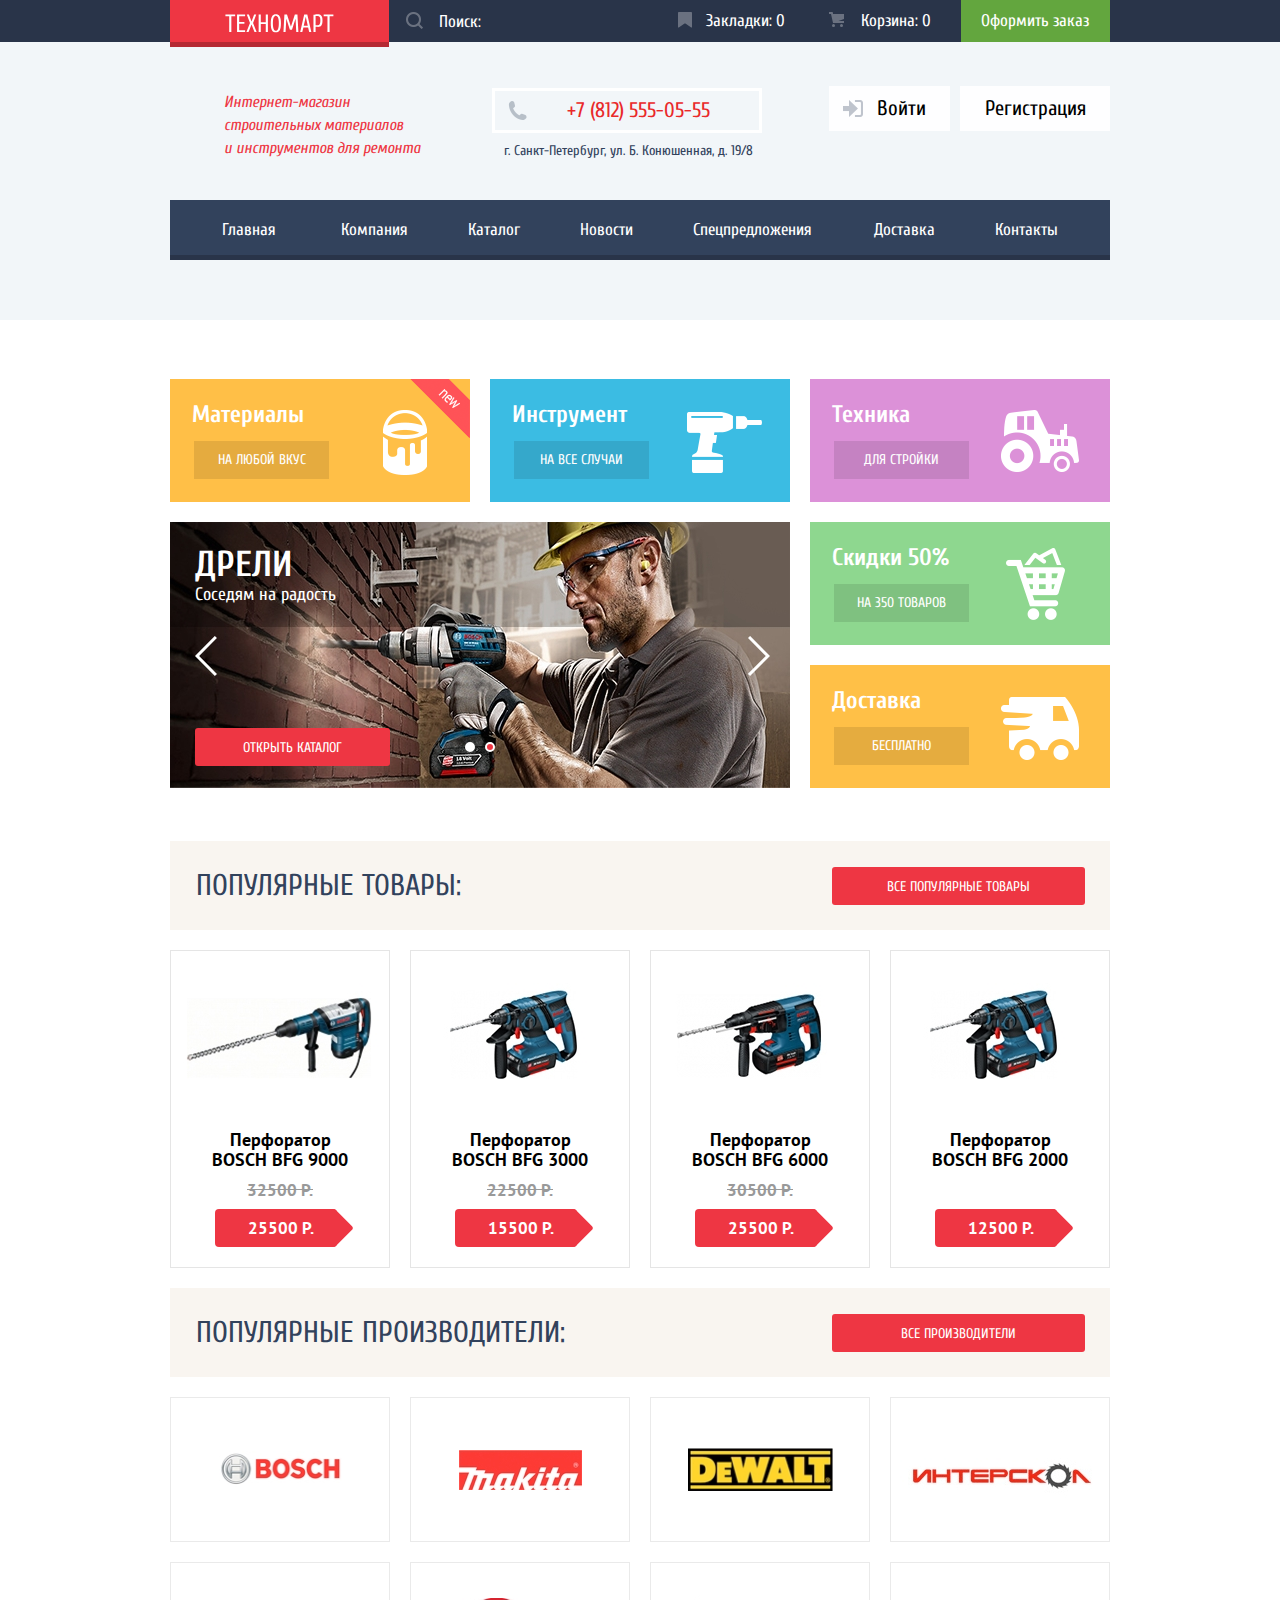
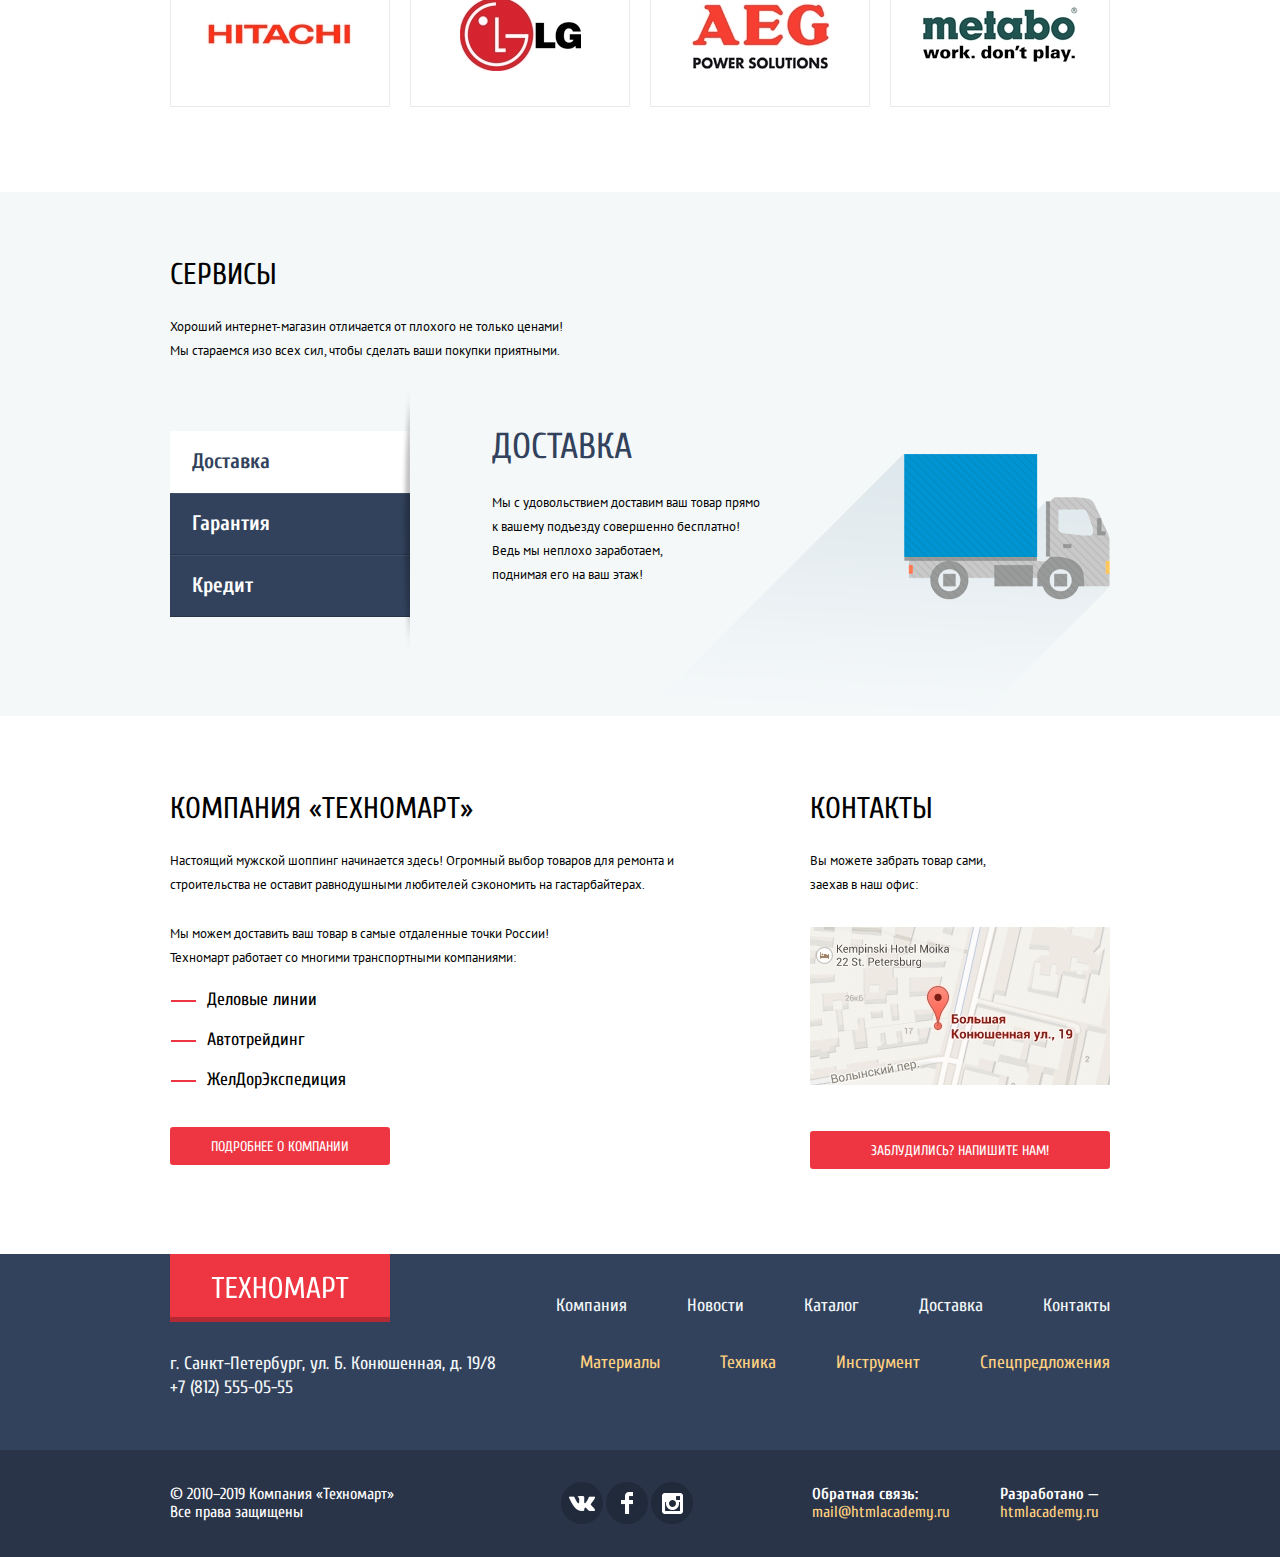
==== commit 407a2253: "изменены стили для элементов в фокусе" ====
--- a/index.html
+++ b/index.html
@@ -4,7 +4,7 @@
         <meta charset="utf-8">
         <title>Техномарт: главная</title>
         <link href="css/normalize.css" rel="stylesheet">
-        <link href="css/style.min.css" rel="stylesheet">
+        <link href="css/style.css" rel="stylesheet">
         <link href="https://fonts.googleapis.com/css?family=Cuprum:400,400i,700&display=swap&subset=cyrillic" rel="stylesheet">
         <link href="https://fonts.googleapis.com/css?family=PT+Sans:400,700&display=swap&subset=cyrillic" rel="stylesheet">
     </head>
@@ -15,7 +15,7 @@
                     <a class="header-logo">Техномарт</a>
                     <form class="search-form">
                         <input type="search" name="search" class="header-search" placeholder="Поиск:">
-                        <button type="submit" class="search-button" name="search-button">Искать</button>
+                        <button type="submit" class="search-button" name="search-button" tabindex="-1">Искать</button>
                     </form>
                     <a class="header-bookmarks" href="#">Закладки: <span id="bookmarks">0</span></a>
                     <a class="header-cart" href="#">Корзина: <span id="cart">0</span></a>
@@ -38,13 +38,13 @@
             </div>
             <nav class="header-navigation">
                 <ul class="site-navigation">
-                    <li><a href="#">Главная</a></li>
-                    <li><a href="#">Компания</a></li>
-                    <li><a href="catalog.html">Каталог</a></li>
-                    <li><a href="#">Новости</a></li>
-                    <li><a href="#">Спецпредложения</a></li>
-                    <li><a href="#">Доставка</a></li>
-                    <li><a href="#">Контакты</a></li>
+                    <li><a href="#" class="site-navigation-link">Главная</a></li>
+                    <li><a href="#" class="site-navigation-link">Компания</a></li>
+                    <li><a href="catalog.html" class="site-navigation-link">Каталог</a></li>
+                    <li><a href="#" class="site-navigation-link">Новости</a></li>
+                    <li><a href="#" class="site-navigation-link">Спецпредложения</a></li>
+                    <li><a href="#" class="site-navigation-link">Доставка</a></li>
+                    <li><a href="#" class="site-navigation-link">Контакты</a></li>
                 </ul>
             </nav>
         </header>
@@ -115,7 +115,7 @@
                             </a>
                         </h3>
                         <p class="catalog-item-image">
-                            <a class="item-img-link" href="#">
+                            <a class="item-img-link" href="#" tabindex="-1">
                                 <img src="img/Perforator_9000.jpg" width="218" height="170" alt="Перфоратор BOSCH
                                 BFG 9000">
                             </a>
@@ -137,7 +137,7 @@
                             </a>
                         </h3>
                         <p class="catalog-item-image">
-                            <a class="item-img-link" href="#">
+                            <a class="item-img-link" href="#" tabindex="-1">
                                 <img src="img/Perforator_3000.jpg" width="218" height="170" alt="Перфоратор BOSCH
                                 BFG 3000">
                             </a>
@@ -159,7 +159,7 @@
                             </a>
                         </h3>
                         <p class="catalog-item-image">
-                            <a class="item-img-link" href="#">
+                            <a class="item-img-link" href="#" tabindex="-1">
                                 <img src="img/Perforator_6000.jpg" width="218" height="170" alt="Перфоратор BOSCH
                             BFG 6000">
                             </a>
@@ -181,7 +181,7 @@
                             </a>
                         </h3>
                         <p class="catalog-item-image">
-                            <a class="item-img-link" href="#">
+                            <a class="item-img-link" href="#" tabindex="-1">
                                 <img src="img/Perforator_2000.jpg" width="218" height="170" alt="Перфоратор BOSCH
                                 BFG 2000">
                             </a>
@@ -287,7 +287,7 @@
                                         Залезть в долговую яму стало проще!
                                         Кредитные консультанты придут вам на помощь.
                                     </p>
-                                    <a class="button-red credit-button" href="#">Отправить заявку</a>
+                                    <a class="button-red credit-button" href="#" tabindex="-1">Отправить заявку</a>
                                 </div>
                             </div>
                         </div>
@@ -353,13 +353,13 @@
                         Все права защищены
                     </p>
                     <ul class="footer-social">
-                        <li><a class="social-button no-underline" href="#">Вконтакте</a></li>
-                        <li><a class="social-button no-underline" href="#">Фейсбук</a></li>
-                        <li><a class="social-button no-underline" href="#">Инстаграм</a></li>
+                        <li><a class="social-button-vk no-underline" href="#">Вконтакте</a></li>
+                        <li><a class="social-button-fb no-underline" href="#">Фейсбук</a></li>
+                        <li><a class="social-button-inst no-underline" href="#">Инстаграм</a></li>
                     </ul>
                     <p class="footer-feedback">
                         <b>Обратная связь:</b>
-                        <a class="feedback-email">mail@htmlacademy.ru</a>
+                        <a class="feedback-email" tabindex="0">mail@htmlacademy.ru</a>
                     </p>
                     <p class="footer-copyright">
                         <b>Разработано —</b>
--- a/css/style.css
+++ b/css/style.css
@@ -0,0 +1,2957 @@
+/* animation for all modals */
+@-webkit-keyframes bounce {
+    0% {
+        -webkit-transform: translateY(-2000px);
+                transform: translateY(-2000px);
+    }
+  
+    70% {
+        -webkit-transform: translateY(30px);
+                transform: translateY(30px);
+    }
+  
+    90% {
+        -webkit-transform: translateY(-10px);
+                transform: translateY(-10px);
+    }
+  
+    100% {
+        -webkit-transform: translateY(0);
+                transform: translateY(0);
+    }
+}
+
+/* animation for write-us modal with error */
+@keyframes bounce {
+    0% {
+        -webkit-transform: translateY(-2000px);
+                transform: translateY(-2000px);
+    }
+  
+    70% {
+        -webkit-transform: translateY(30px);
+                transform: translateY(30px);
+    }
+  
+    90% {
+        -webkit-transform: translateY(-10px);
+                transform: translateY(-10px);
+    }
+  
+    100% {
+        -webkit-transform: translateY(0);
+                transform: translateY(0);
+    }
+}
+
+@-webkit-keyframes shake {
+    0%,
+    100% {
+        -webkit-transform: translateX(0);
+                transform: translateX(0);
+    }
+  
+    10%,
+    30%,
+    50%,
+    70%,
+    90% {
+        -webkit-transform: translateX(-10px);
+                transform: translateX(-10px);
+    }
+  
+    20%,
+    40%,
+    60%,
+    80% {
+        -webkit-transform: translateX(10px);
+                transform: translateX(10px);
+    }
+}
+
+@keyframes shake {
+    0%,
+    100% {
+        -webkit-transform: translateX(0);
+                transform: translateX(0);
+    }
+  
+    10%,
+    30%,
+    50%,
+    70%,
+    90% {
+        -webkit-transform: translateX(-10px);
+                transform: translateX(-10px);
+    }
+  
+    20%,
+    40%,
+    60%,
+    80% {
+        -webkit-transform: translateX(10px);
+                transform: translateX(10px);
+    }
+}
+
+html {
+    -webkit-box-sizing: border-box;
+            box-sizing: border-box;
+}
+
+*, *::before, *::after {
+    -webkit-box-sizing: inherit;
+            box-sizing: inherit;
+}
+
+body {
+    min-width: 960px;
+    padding: 0;
+    margin: 0;
+    font-family:  "PT Sans", Arial, sans-serif;
+    font-size: 13px;
+    line-height: 18px;
+    font-weight: 400;
+    color: #000000;
+    background-color: #ffffff;
+    background-image: url("../img/white-bg.jpg");
+    background-position: top center;
+    background-repeat: no-repeat; 
+}
+
+.container {
+    width: 960px;
+    margin: 0 auto;
+    padding: 0 10px;
+}
+
+a {
+    text-decoration: none;
+}
+
+img {
+    max-width: 100%;
+    height: auto;
+}
+
+.visually-hidden {
+    position: absolute;
+    width: 1px;
+    height: 1px;
+    margin: -1px;
+    padding: 0;
+    border: 0;
+    white-space: nowrap;
+    -webkit-clip-path: inset(100%);
+            clip-path: inset(100%);
+    clip: rect(0 0 0 0);
+    overflow: hidden;
+}
+
+.new::after,
+.new:after {
+    content: "";
+    width: 60px;
+    height: 59px;
+    position: absolute;
+    top: 0;
+    right: 0;
+    background-image: url("../img/new_flag.png");
+    background-position: 50% 50%;
+    background-repeat: no-repeat;
+}
+
+/* styles for red buttons */
+.button-red {
+    display: inline-block;
+    height: 38px;
+    padding-top: 13px;
+    font-family: 'Cuprum', Arial, sans-serif;
+    color: #ffffff;
+    font-size: 14px;
+    font-weight: 400;
+    line-height: 14px;
+    text-align: center;
+    vertical-align: top;
+    text-transform: uppercase;
+    background-color: #ee3643;
+    border-radius: 3px;
+}
+
+.button-red:visited {
+    color: #ffffff;
+}
+
+.button-red:hover,
+.button-red:focus {
+    background-color: #ca2c37;
+    outline: none;
+}
+
+.button-red:active {
+    background-color: #ba2732;
+}
+
+/* styles for header */
+.page-header {
+    display: -webkit-box;
+    display: -ms-flexbox;
+    display: flex;
+    -webkit-box-orient: vertical;
+    -webkit-box-direction: normal;
+        -ms-flex-direction: column;
+            flex-direction: column;
+    min-width: 960px;
+    min-height: 320px;
+    padding: 0;
+    margin: 0;
+    font-family: 'Cuprum', Arial, sans-serif;
+    background-color: #f2f6f8;
+    background-image: url("../img/header-bg.jpg");
+    background-position: top center;
+    background-repeat: no-repeat;
+}
+
+/* header-top */
+.page-header-top {
+    padding: 0;
+    margin: 0;
+    min-width: 960px;
+    background-color: #293449;
+}
+
+.header-top-inner {
+    display: -webkit-box;
+    display: -ms-flexbox;
+    display: flex;
+    width: 960px;
+    height: 42px;
+    margin: 0 auto;
+    padding: 0 10px;
+}
+
+.header-top-inner a {
+    margin: 0;
+    padding: 0;
+    width: 150px;
+    font-size: 17px;
+    line-height: 42px;
+    color: #ffffff; 
+}
+.header-top-inner a:visited {
+    color: #ffffff; 
+}
+
+.header-top-inner .header-logo {
+    width: 220px;
+    height: 47px;
+    font-size: 0;
+    cursor: pointer;
+    background-image: url("../img/header-logo.svg");
+    background-position: 50% 50%;
+    background-repeat: no-repeat;
+    background-color: #ee3643;
+    -webkit-box-shadow: inset 0 -5px 0 rgba(0, 0, 0, 0.24);
+            box-shadow: inset 0 -5px 0 rgba(0, 0, 0, 0.24);
+}
+
+.header-top-inner .search-form {
+    margin: 0;
+    padding: 0;
+    position: relative;
+    border: none;
+}
+
+.header-top-inner .header-search {
+    width: 270px;
+    height: 100%;
+    padding-left: 50px;
+    font-family: 'Cuprum', Arial, sans-serif;
+    font-size: 17px;
+    font-weight: 400;
+    line-height: 18px;
+    color: #ffffff;
+    background-color: #293449;
+    border: none;
+}
+
+.header-top-inner .header-search::-webkit-input-placeholder {
+    color: #ffffff;
+}
+
+.header-top-inner .header-search:-ms-input-placeholder {
+    color: #ffffff;
+}
+
+.header-top-inner .header-search::-ms-input-placeholder {
+    color: #ffffff;
+}
+
+.header-top-inner .header-search::placeholder {
+    color: #ffffff;
+}
+
+.header-top-inner .header-search:focus::-webkit-input-placeholder {
+    color: #000000;
+}
+
+.header-top-inner .header-search:focus:-ms-input-placeholder {
+    color: #000000;
+}
+
+.header-top-inner .header-search:focus::-ms-input-placeholder {
+    color: #000000;
+}
+
+.header-top-inner .header-search:focus::placeholder {
+    color: #000000;
+}
+
+.header-top-inner .search-button {
+    width: 0;
+    height: 0;
+    margin: 0;
+    padding: 0;
+    font-size: 0;
+    border: none;
+    cursor: pointer;
+}
+
+.header-top-inner .search-button::before,
+.header-top-inner .search-button:before {
+    content: "";
+    width: 17px;
+    height: 17px;
+    position: absolute;
+    top: 12px;
+    left: 17px;
+    background-image: url("../img/icon-search-focus.png");
+    background-position: 50% 50%;
+    background-repeat: no-repeat;
+    -webkit-filter: brightness(0) invert(1);
+            filter: brightness(0) invert(1);
+    opacity: 0.3;
+}
+
+.header-search:hover ~ .search-button::before,
+.header-search:hover ~ .search-button:before,
+.search-button:hover::before,
+.search-button:hover:before {
+    opacity: 1;
+}
+
+.header-search:focus ~ .search-button::before,
+.header-search:focus ~ .search-button:before {
+    -webkit-filter: brightness(1) invert(0);
+            filter: brightness(1) invert(0);
+    opacity: 1;
+}
+
+.header-top-inner .header-bookmarks {
+    padding-left: 45px;
+    position: relative;
+}
+
+.header-top-inner .header-cart {
+    padding-left: 50px;
+    position: relative;
+}
+
+.header-top-inner .header-bookmarks::before,
+.header-top-inner .header-bookmarks:before {
+    content: "";
+    width: 14px;
+    height: 16px;
+    position: absolute;
+    top: 12px;
+    left: 17px;
+    background-image: url("../img/icon-bookmark.svg");
+    background-position: 50% 50%;
+    background-repeat: no-repeat;
+    opacity: 0.3;
+}
+
+.header-top-inner .header-cart::before,
+.header-top-inner .header-cart:before {
+    content: "";
+    width: 15px;
+    height: 15px;
+    position: absolute;
+    top: 12px;
+    left: 18px;
+    background-image: url("../img/icon-cart.svg");
+    background-position: 50% 50%;
+    background-repeat: no-repeat;
+    opacity: 0.3;
+}
+
+.header-top-inner .header-bookmarks:hover::before,
+.header-top-inner .header-bookmarks:hover:before,
+.header-top-inner .header-bookmarks:focus::before,
+.header-top-inner .header-bookmarks:focus:before,
+.header-top-inner .header-cart:hover::before,
+.header-top-inner .header-cart:hover:before,
+.header-top-inner .header-cart:focus::before,
+.header-top-inner .header-cart:focus:before {
+    opacity: 1;
+}
+
+.header-top-inner .header-bookmarks:active::before,
+.header-top-inner .header-bookmarks:active:before,
+.header-top-inner .header-cart:active::before,
+.header-top-inner .header-cart:active:before {
+    opacity: 0.5;
+}
+
+.header-top-inner .header-search:hover,
+.header-bookmarks:hover,
+.header-cart:hover,
+.header-top-inner .header-search:focus,
+.header-bookmarks:focus,
+.header-cart:focus {
+    background-color: #212a3a;
+    outline: none;
+}
+
+.header-bookmarks:active,
+.header-cart:active {
+    opacity: 0.6;
+    background-color: #161d29;
+}
+
+.header-top-inner .header-search:focus {
+    background-color: #ffffff;
+    color: #000000;
+}
+
+.not-empty {
+    background-color: #ee3643;
+}
+
+.header-logo:hover,
+.not-empty:hover,
+.header-logo:focus,
+.not-empty:focus {
+    background-color: #ca2c37;
+    outline: none;
+}
+
+.header-logo:active,
+.not-empty:active {
+    background-color: #ba2732;
+}
+
+.header-order {
+    text-align: center;
+    background-color: #63a63e;
+}
+
+.header-order:hover,
+.header-order:focus {
+    background-color: #5fbb2d;
+    outline: none;
+}
+
+.header-order:active {
+    background-color: #518534;
+}
+
+/* header-info */
+.page-header-info {
+    display: -webkit-box;
+    display: -ms-flexbox;
+    display: flex;
+    -webkit-box-align: start;
+        -ms-flex-align: start;
+            align-items: flex-start;
+    width: 960px;
+    min-height: 158px;
+    margin: 0 auto;
+    padding: 0 10px;
+    padding-top: 38px;
+}
+
+.page-header-title {
+    width: 251px;
+    padding-left: 54px;
+    margin-right: 71px;
+    color: #ee3643;
+    font-size: 16px;
+    font-style: italic;
+    line-height: 23px;
+    font-weight: 400;
+}
+
+.header-contacts {
+    width: 270px;
+    margin: 0;
+    margin-top: 8px;
+    padding: 0;
+}
+
+.header-contacts .phone {
+    display: inline-block;
+    width: 270px;
+    min-height: 45px;
+    margin-bottom: 6px;
+    padding-left: 23px;
+    position: relative;
+    color: #e9292a;
+    font-size: 21px;
+    font-weight: 400;
+    line-height: 39px;
+    text-align: center;
+    vertical-align: top;
+    border: 3px solid #ffffff;
+}
+
+.header-contacts .phone::before,
+.header-contacts .phone:before {
+    content: "";
+    width: 19px;
+    height: 19px;
+    position: absolute;
+    top: 10px;
+    left: 13px;
+    background-image: url("../img/icon-phone.svg");
+    background-position: 50% 50%;
+    background-repeat: no-repeat;
+}
+
+.header-contacts .address {
+    padding-left: 12px;
+    color: #32425c;
+    font-size: 14px;
+    font-weight: 400;
+    line-height: 24px;
+    text-align: center;
+}
+
+.page-header-info .user-navigation,
+.page-header-info .header-user {
+    margin-left: auto;
+}
+
+.user-navigation a,
+.user-name .name {
+    color: #000000;
+    font-size: 21px;
+    font-weight: 400;
+    line-height: 21px;
+}
+
+.user-navigation a:visited,
+.user-name .name:visited {
+    color: #000000;
+}
+
+.user-navigation .login,
+.user-navigation .sing-up,
+.header-user .user-name {
+    background-color: #fefeff;
+}
+
+/* unauthorized user */
+.user-navigation {
+    display: -webkit-box;
+    display: -ms-flexbox;
+    display: flex;
+    -webkit-box-pack: justify;
+        -ms-flex-pack: justify;
+            justify-content: space-between;
+    width: 281px;
+    margin: 0;
+    margin-top: 6px;
+    padding: 0;
+    list-style: none;
+}
+
+.user-navigation .login,
+.user-navigation .sing-up {
+    display: inline-block;
+    height: 45px;
+    line-height: 45px;
+    vertical-align: top;
+    color: #000000;
+}
+
+.user-navigation .login {
+    width: 121px;
+    padding-left: 48px;
+    position: relative;
+}
+
+.user-navigation .login::before,
+.user-navigation .login:before {
+    content: "";
+    width: 20px;
+    height: 17px;
+    position: absolute;
+    top: 14px;
+    left: 14px;
+    background-image: url("../img/icon-login.svg");
+    background-position: 50% 50%;
+    background-repeat: no-repeat;
+    opacity: 0.3;
+}
+
+.user-navigation .login:active::before,
+.user-navigation .login:active:before,
+.user-navigation .login:hover::before,
+.user-navigation .login:hover:before,
+.user-navigation .login:focus::before,
+.user-navigation .login:focus:before {
+    opacity: 1;
+    outline: none;
+}
+
+.user-navigation .sing-up {
+    width: 150px;
+    text-align: center;
+}
+
+.user-navigation a:hover,
+.user-navigation a:focus {
+    color: #ee3643;
+    outline: none;
+}
+
+.user-navigation a:active {
+    opacity: 0.3;
+    color: #000000
+}
+
+/* authorized user */
+.header-user {
+    margin-top: 6px;
+}
+
+.header-user .user-name {
+    display: inline-block;
+    width: 299px;
+    height: 45px;
+    margin: 0;
+    margin-bottom: 10px;
+    padding: 0;
+    padding-top: 14px;
+    padding-left: 47px;
+    position: relative;
+    vertical-align: top;
+    background-color: #ffffff;
+}
+
+.header-user:active {
+    opacity: 0.3;
+    color: #000000
+}
+
+.header-user .user-logaut-link {
+    font-size: 0;
+}
+
+.header-user .name:focus,
+.header-user .user-logaut-link:focus {
+    outline: none;
+}
+
+.header-user .name::before,
+.header-user .name:before {
+    content: "";
+    width: 20px;
+    height: 18px;
+    position: absolute;
+    top: 14px;
+    left: 13px;
+    background-image: url("../img/icon-user.svg");
+    background-position: 50% 50%;
+    background-repeat: no-repeat;
+    opacity: 0.3;
+}
+
+.header-user .user-logaut-link::before,
+.header-user .user-logaut-link:before {
+    content: "";
+    width: 20px;
+    height: 17px;
+    position: absolute;
+    top: 15px;
+    right: 10px;
+    cursor: pointer;
+    background-image: url("../img/icon-logout.svg");
+    background-position: 50% 50%;
+    background-repeat: no-repeat;
+    opacity: 0.3;
+}
+
+.header-user .name:hover:before,
+.header-user .name:hover:before,
+.header-user .name:active::before,
+.header-user .name:active:before,
+.header-user .name:focus::before,
+.header-user .name:focus:before,
+.header-user .user-logaut-link:hover::before,
+.header-user .user-logaut-link:hover:before,
+.header-user .user-logaut-link:active::before,
+.header-user .user-logaut-link:active:before,
+.header-user .user-logaut-link:focus::before,
+.header-user .user-logaut-link:focus:before {
+    opacity: 1;
+    outline: none;
+}
+
+.user-navigation-login {
+    display: -webkit-box;
+    display: -ms-flexbox;
+    display: flex;
+    -webkit-box-pack: justify;
+        -ms-flex-pack: justify;
+            justify-content: space-between;
+    width: 227px;
+    margin: 0;
+    padding: 0;
+    padding-left: 17px;
+    font-size: 16px;
+    font-weight: 400;
+    line-height: 18px;
+    text-decoration: underline;
+}
+
+.user-navigation-login li:first-child {
+    list-style: none;
+}
+
+.user-navigation-login a {
+    color: #32425c;
+}
+
+.user-navigation-login a:visited {
+    color: #32425c;
+}
+
+.user-navigation-login a:hover,
+.user-navigation-login a:focus {
+    color: #ee3643;
+    outline: none;
+}
+
+/* header-navigation */
+.header-navigation {
+    width: 960px;
+    min-height: 60px;
+    margin: 0 auto;
+    padding: 0 10px;
+}
+
+.site-navigation {
+    display: -webkit-box;
+    display: -ms-flexbox;
+    display: flex;
+    max-width: 940px;
+    margin: 0;
+    padding: 0;
+    list-style: none;
+    -webkit-box-shadow: inset 0 -5px 0 #293449;
+            box-shadow: inset 0 -5px 0 #293449;
+    background-color: #32425c;
+}
+
+.site-navigation li {
+    display: inline-block;
+    min-height: 60px;
+    padding: 0 30px;
+    font-size: 17px;
+    font-weight: 400;
+    line-height: 60px;
+    text-align: center;
+    vertical-align: top;
+}
+
+.site-navigation li:first-child {
+    padding-left: 52px;
+    padding-right: 35px;
+}
+
+.site-navigation li:nth-child(5) {
+    padding-right: 32px;
+}
+
+.site-navigation li:last-child {
+    padding-right: 55px;
+}
+
+
+.site-navigation a {
+    display: block;
+    width: inherit;
+    height: 100%;
+    color: #ffffff;
+}
+
+.site-navigation a:visited {
+    color: #ffffff;
+}
+
+.site-navigation li:hover,
+.site-navigation a:focus {
+    background-color: #293449;
+    outline: none;
+}
+
+.site-navigation li:active {
+    background-color: #1d2739;
+}
+
+/* styles for goods-and-offers block */
+.goods-and-offers {
+    display: -webkit-box;
+    display: -ms-flexbox;
+    display: flex;
+    -ms-flex-wrap: wrap;
+        flex-wrap: wrap;
+    -webkit-box-pack: justify;
+        -ms-flex-pack: justify;
+            justify-content: space-between;
+    margin-top: 120px;
+    margin-bottom: 52px;
+    font-family: 'Cuprum', Arial, sans-serif;
+    font-size: 14px;
+    font-weight: 400;
+    line-height: 18px;
+    text-transform: uppercase;
+}
+
+.goods-and-offers .button {
+    color: #ffffff;
+}
+
+.goods-and-offers .button:visited {
+    color: #ffffff;
+}
+
+.goods-categories,
+.offers {
+    display: -webkit-box;
+    display: -ms-flexbox;
+    display: flex;
+    -webkit-box-pack: justify;
+        -ms-flex-pack: justify;
+            justify-content: space-between;
+    margin: 0;
+    padding: 0;
+    list-style: none;
+}
+
+.goods-categories {
+    width: 940px;
+    margin-bottom: 20px;
+}
+
+.offers {
+    -webkit-box-orient: vertical;
+    -webkit-box-direction: normal;
+        -ms-flex-direction: column;
+            flex-direction: column;
+    min-height: 266px;
+}
+
+.goods-categories li,
+.offers li {
+    width: 300px;
+    height: 123px;
+    position: relative;
+}
+
+.categories-materials {
+    background-color: #ffbf47;
+}
+
+.categories-materials::before,
+.categories-materials::before {
+    content: "";
+    width: 44px;
+    height: 65px;
+    position: absolute;
+    top: 31px;
+    right: 43px;
+    background-image: url(../img/materials.svg);
+    background-position: 50% 50%;
+    background-repeat: no-repeat;
+}
+
+.categories-tools {
+    background-color: #3bbce3;
+}
+
+.categories-tools::before,
+.categories-tools::before {
+    content: "";
+    width: 75px;
+    height: 61px;
+    position: absolute;
+    top: 33px;
+    right: 28px;
+    background-image: url(../img/instrument.svg);
+    background-position: 50% 50%;
+    background-repeat: no-repeat;
+}
+
+.categories-technics {
+    background-color: #dc91d8;
+}
+
+.categories-technics::before,
+.categories-technics::before {
+    content: "";
+    width: 78px;
+    height: 62px;
+    position: absolute;
+    top: 31px;
+    right: 31px;
+    background-image: url(../img/technics.svg);
+    background-position: 50% 50%;
+    background-repeat: no-repeat;
+}
+
+.offers-discount {
+    background-color: #8ed78f;
+}
+
+.offers-discount::before,
+.offers-discount::before {
+    content: "";
+    width: 59px;
+    height: 72px;
+    position: absolute;
+    top: 26px;
+    right: 45px;
+    background-image: url(../img/sales.svg);
+    background-position: 50% 50%;
+    background-repeat: no-repeat;
+}
+
+.offers-delivery {
+    background-color: #ffc047;
+}
+
+.offers-delivery::before,
+.offers-delivery::before {
+    content: "";
+    width: 78px;
+    height: 63px;
+    position: absolute;
+    top: 32px;
+    right: 31px;
+    background-image: url(../img/delivery.svg);
+    background-position: 50% 50%;
+    background-repeat: no-repeat;
+}
+
+.goods-categories h3,
+.offers h3 {
+    margin: 0;
+    margin-top: 21px;
+    margin-left: 22px;
+    font-size: 24px;
+    font-weight: 700;
+    line-height: 30px;
+    text-transform: none;
+    color: #ffffff;
+}
+
+.goods-categories-button,
+.offers-button {
+    display: inline-block;
+    width: 135px;
+    height: 38px;
+    margin-top: 11px;
+    margin-left: 24px;
+    line-height: 38px;
+    text-align: center;
+    vertical-align: top;
+    background-color: rgba(0%, 0%, 0%, 0.1);
+}
+
+.goods-categories-button:hover,
+.offers-button:hover,
+.goods-categories-button:focus,
+.offers-button:focus {
+    background-color: rgba(0%, 0%, 0%, 0.2);
+    outline: none;
+}
+
+.goods-categories-button:active,
+.offers-button:active {
+    background-color: rgba(0%, 0%, 0%, 0.3);
+}
+
+/* goods-and-offers slider */
+.goods-and-offers {
+    min-height: 520px;
+    margin-top: 0;
+    margin-bottom: 0;
+    padding-top: 59px;
+    padding-bottom: 53px;
+}
+
+.slider {
+    width: 620px;
+    height: 266px;
+    margin: 0;
+    padding: 0;
+    position: relative;
+}
+
+.slider h3 {
+    margin: 0;
+    padding: 0;
+    font-size: 36px;
+    font-weight: 700;
+    line-height: 36px;
+    color: #ffffff;
+}
+
+.slider p {
+    margin: 0;
+    padding: 0;
+    font-size: 18px;
+    font-weight: 400;
+    line-height: 24px;
+    text-transform: none;
+    color: #ffffff;
+}
+
+.slider-controls {
+    width: 0;
+    height: 0;
+}
+
+.slider-controls  label{
+    width: 0;
+    height: 0;
+    font-size: 0;
+}
+
+.goods-slider-radio ~ .slider-controls  label::before,
+.goods-slider-radio ~ .slider-controls  label:before {
+    content: "";
+    width: 10px;
+    height: 10px;
+    position: absolute;
+    bottom: 36px;
+    left: 295px;
+    cursor: pointer;
+    border: 2px solid #ffffff;
+    border-radius: 50%;
+    background-color: #ffffff;
+    z-index: 2;
+}
+
+.goods-slider-radio ~ .slider-controls  label[for="slide-2"]::before,
+.goods-slider-radio ~ .slider-controls  label[for="slide-2"]:before {
+    left: 315px;
+}
+
+.slider-btn-1:checked ~  .slider-controls  label[for="slide-1"]::before,
+.slider-btn-1:checked ~  .slider-controls  label[for="slide-1"]:before,
+.slider-btn-2:checked ~  .slider-controls  label[for="slide-2"]::before,
+.slider-btn-2:checked ~  .slider-controls  label[for="slide-2"]:before {
+    background-color: #ee3643;
+}
+
+.goods-slider-radio ~ .slider-controls  label::after,
+.goods-slider-radio ~ .slider-controls  label::after {
+    content: "";
+    width: 22px;
+    height: 40px;
+    position: absolute;
+    top: 114px;
+    left: 25px;
+    cursor: pointer;
+    background-image: url(../img/icon-left.svg);
+    background-position: 50% 50%;
+    background-repeat: no-repeat;
+    z-index: 2;
+}
+
+.goods-slider-radio ~ .slider-controls  label[for="slide-2"]::after,
+.goods-slider-radio ~ .slider-controls  label[for="slide-2"]::after {
+    left: 578px;
+    background-image: url(../img/icon-right.svg);
+}
+
+.goods-slider-radio:focus ~ .slider-controls  label::after,
+.goods-slider-radio:focus ~ .slider-controls  label::after {
+    opacity: 0.5;
+}
+
+.slider-inner {
+    overflow: hidden;
+}
+
+.slider-slides {
+    width: 200%;
+    height: 266px;
+    margin: 0;
+    padding: 0;
+}
+
+.slider-slides .slider-slide {
+    float: left;
+    width: 620px;
+    height: 266px;
+    margin: 0;
+    padding: 0;
+    position: relative;
+    background-color: #221713;
+    background-position: 0% 0%;
+    background-repeat: no-repeat;
+}
+
+.slider-slides .slide-1 {
+    background-image: url(../img/slide-2.jpg);
+}
+
+.slider-slides .slide-2 {
+    background-image: url(../img/slide-1.jpg);
+}
+
+.slider-slide .slide-description {
+    padding-top: 25px;
+    padding-left: 25px; 
+    position: absolute;
+    z-index: 2;
+}
+
+.slider-slide img {
+    position: relative;
+    top: 0;
+    left: 0;
+}
+
+.slider-btn-1:checked ~ .slider-inner .slider-slides {
+    -webkit-transform: translate(0);
+        -ms-transform: translate(0);
+            transform: translate(0);
+}
+  
+.slider-btn-2:checked ~ .slider-inner .slider-slides {
+    -webkit-transform: translate(-620px);
+        -ms-transform: translate(-620px);
+            transform: translate(-620px);
+}
+
+.slider-button {
+    width: 195px;
+    position: absolute;
+    bottom: 22px;
+    left: 25px;
+}
+
+/* styles for catalog-popular and popular-producers blocks */
+.section-header {
+    display: -webkit-box;
+    display: -ms-flexbox;
+    display: flex;
+    -webkit-box-pack: justify;
+        -ms-flex-pack: justify;
+            justify-content: space-between;
+    -webkit-box-align: center;
+        -ms-flex-align: center;
+            align-items: center;
+    width: 940px;
+    height: 89px;
+    padding-left: 26px;
+    padding-right: 25px;
+    font-family: 'Cuprum', Arial, sans-serif;
+    color: #ffffff;
+    font-size: 14px;
+    font-weight: 400;
+    line-height: 18px;
+    text-transform: uppercase;
+    background-color: #f9f5f0;
+}
+
+.section-header h2 {
+    color: #32425c;
+    font-size: 30px;
+    font-weight: 400;
+    line-height: 30px;
+}
+
+.section-header .button-red {
+    width: 253px;
+}
+
+.catalog-popular ul,
+.popular-producers ul {
+    display: -webkit-box;
+    display: -ms-flexbox;
+    display: flex;
+    -webkit-box-pack: justify;
+        -ms-flex-pack: justify;
+            justify-content: space-between;
+    -ms-flex-wrap: wrap;
+        flex-wrap: wrap;
+    margin: 0;
+    padding: 0;
+    list-style: none;
+}
+
+/* catalog-popular */
+.catalog-popular-list .catalog-item {
+    margin-top: 20px;
+    margin-bottom: 0;
+}
+
+/* popular-producers */
+.popular-producers {
+    margin-bottom: 85px;
+    margin-top: 20px;
+}
+
+.producers-item {
+    width: 220px;
+    height: 145px;
+    margin-top: 20px;
+    position: relative;
+    text-align: center;
+    border: 1px solid #eaeaea;
+}
+
+.producers-item::before,
+.producers-item:before,
+.producers-item a::before,
+.producers-item a:before {
+    content: "";
+    width: 220px;
+    height: 145px;
+    position: absolute;
+    top: 0;
+    left: 0;
+}
+
+.producers-item:hover::before,
+.producers-item:hover:before,
+.producers-item a:focus::before,
+.producers-item a:focus:before {
+    -webkit-box-shadow: 0 10px 25px rgba(41, 52, 73, 0.5);
+            box-shadow: 0 10px 25px rgba(41, 52, 73, 0.5);
+}
+
+.producers-item:active {
+    opacity: 0.3;
+}
+
+.producers-item:active::before,
+.producers-item:active:before {
+    -webkit-box-shadow: 0 4px 10px rgba(41, 52, 73, 0.5);
+            box-shadow: 0 4px 10px rgba(41, 52, 73, 0.5);
+}
+
+.producers-item img {
+    margin:auto;
+    position:absolute;
+    top:0;
+    bottom:0;
+    left:0;
+    right:0;
+}
+
+/* styles for servis-block */
+.servis {
+    min-width: 960px;
+    min-height: 522px;
+    margin-bottom: 53px;
+    padding-top: 68px;
+    background-color: #f4f8f9;
+}
+
+.servis-container {
+    width: 960px;
+    margin: 0 auto;
+    padding: 0;
+    padding-left: 10px;
+}
+
+.servis-container h2 {
+    margin-top: 0;
+    font-family: 'Cuprum', Arial, sans-serif;
+    font-size: 30px;
+    font-weight: 400;
+    line-height: 30px;
+    text-transform: uppercase;
+}
+
+.servis-container p {
+    margin: 0;
+    font-family: 'PT Sans', Arial, sans-serif;
+    font-size: 13px;
+    line-height: 24px;
+}
+
+.servis-container .good-shop {
+    width: 410px;
+}
+
+.servis-slider {
+    display: -webkit-box;
+    display: -ms-flexbox;
+    display: flex;
+    position: relative;
+}
+
+.servis-controls {
+    width: 240px;
+    margin-top: 68px;
+    margin-right: 62px;
+    position: relative;
+}
+
+.servis-controls::after,
+.servis-controls:after {
+    content: "";
+    width: 10px;
+    height: 279px;
+    position: absolute;
+    top: -50px;
+    left: 230px;
+    background-image: url("../img/servis-shadow.png");
+    background-position: 50% 50%;
+    background-repeat: no-repeat;
+    z-index: 2;
+}
+
+.servis-controls label {
+    display: inline-block;
+    width: 240px;
+    height: 61px;
+    margin-bottom: 1px;
+    padding-left: 22px;
+    font-family: 'Cuprum', Arial, sans-serif;
+    font-size: 21px;
+    font-weight: 700;
+    line-height: 61px;
+    vertical-align: top;
+    color: #ffffff;
+    cursor: pointer;
+    -webkit-box-shadow: 0 1px 0 #293449, inset 0 1px 0 #405069;
+            box-shadow: 0 1px 0 #293449, inset 0 1px 0 #405069;
+    background-color: #32425c;
+}
+
+.servis-btn-1:checked ~ .servis-controls label[for="servis-btn-1"],
+.servis-btn-2:checked ~ .servis-controls label[for="servis-btn-2"],
+.servis-btn-3:checked ~ .servis-controls label[for="servis-btn-3"] {
+    color: #32425c;
+    -webkit-box-shadow: 0 1px 0 #ffffff, inset 0 1px 0 #ffffff;
+            box-shadow: 0 1px 0 #ffffff, inset 0 1px 0 #ffffff;
+    background-color: #ffffff;
+}
+
+.servis-btn-1:focus ~ .servis-controls label[for="servis-btn-1"],
+.servis-btn-2:focus ~ .servis-controls label[for="servis-btn-2"],
+.servis-btn-3:focus ~ .servis-controls label[for="servis-btn-3"] {
+    opacity: 0.5;
+}
+
+.servis-inner {
+    width: 648px;
+    height: 285px;
+    margin: 0;
+    margin-top: 68px;
+    padding: 0;
+    overflow: hidden;
+}
+
+.servis-slides {
+    width: 300%;
+    height: 285px;
+    margin: 0;
+    padding: 0;
+}
+
+.servis-slides .servis-slide {
+    float: left;
+    width: 648px;
+    height: 285px;
+    margin: 0;
+    padding: 0;
+    padding-left: 20px;
+}
+
+.servis-slide-1 p {
+    width: 275px;
+}
+
+.servis-slide-2 p {
+    width: 375px;
+}
+
+.servis-slide-3 p {
+    width: 280px;
+}
+
+.servis-slide h3 {
+    margin: 7px 0 35px;
+    font-family: 'Cuprum', Arial, sans-serif;
+    font-size: 36px;
+    font-weight: 400;
+    text-transform: uppercase;
+    color: #32425c;
+}
+
+.servis-btn-1:checked ~ .servis-inner .servis-slides {
+    -webkit-transform: translate(0);
+        -ms-transform: translate(0);
+            transform: translate(0);
+}
+  
+.servis-btn-2:checked ~ .servis-inner .servis-slides {
+    -webkit-transform: translate(-648px);
+        -ms-transform: translate(-648px);
+            transform: translate(-648px);
+}
+  
+.servis-btn-3:checked ~ .servis-inner .servis-slides {
+    -webkit-transform: translate(-1296px);
+        -ms-transform: translate(-1296px);
+            transform: translate(-1296px);
+}
+
+.servis-slides .servis-slide-1 {
+    background-image: url(../img/servis-delivery.svg);
+    background-position: 94.5% 95%;
+    background-repeat: no-repeat;
+}
+
+.servis-slides .servis-slide-2 {
+    background-image: url(../img/servis-guarantee.svg);
+    background-position: 99.2% 0%;
+    background-repeat: no-repeat;
+}
+
+.servis-slides .servis-slide-3 {
+    background-image: url(../img/servis-credit.svg);
+    background-position: 100% 0%;
+    background-repeat: no-repeat;
+}
+
+.credit-button {
+    width: 195px;
+    margin-top: 25px;
+}
+
+/* styles for about-us block */
+.about-us {
+    display: -webkit-box;
+    display: -ms-flexbox;
+    display: flex;
+    -webkit-box-pack: justify;
+        -ms-flex-pack: justify;
+            justify-content: space-between;
+    margin-bottom: 85px;
+}
+
+.about-us h2 {
+    font-family: 'Cuprum', Arial, sans-serif;
+    font-size: 30px;
+    font-weight: 400;
+    line-height: 30px;
+    text-transform: uppercase;
+}
+
+.about-us p {
+    margin: 0;
+    margin-bottom: 25px;
+    padding: 0;
+    font-family: 'PT Sans', Arial, sans-serif;
+    font-size: 13px;
+    font-weight: 400;
+    line-height: 24px;
+}
+
+.about-us p:nth-of-type(2) {
+    width: 400px;
+}
+
+.about-company {
+    width: 570px;
+}
+
+.about-delivery {
+    margin-top: -5px;
+    padding: 0;
+    padding-left: 37px; 
+    font-family: 'Cuprum', Arial, sans-serif;
+    font-size: 18px;
+    font-weight: 400;
+    line-height: 20px;
+    list-style: none;
+}
+
+.about-delivery li {
+    margin-bottom: 20px;
+    position: relative;
+}
+
+.about-delivery li::before,
+.about-delivery li:before {
+    content: "";
+    width: 25px;
+    height: 2px;
+    position: absolute;
+    top: 50%;
+    left: -36px;
+    background-color: #ee3643;
+}
+
+.about-us-more {
+    width: 220px;
+    margin-top: 17px; 
+}
+
+.about-contacts {
+    width: 300px;
+    margin: 0;
+    padding: 0;
+}
+
+.about-contacts p {
+    width: 200px;
+}
+
+.contacts-map {
+    font-size: 0;
+    margin: 0;
+    padding: 0;
+}
+
+.contacts-map img {
+    margin: 0;
+    margin-bottom: 37px;
+    margin-top: 5px;
+    padding: 0;
+}
+
+.contacts-write-us {
+    width: 300px;
+}
+
+/* styles for breadcrumbs */
+.breadcrumbs {
+    display: -webkit-box;
+    display: -ms-flexbox;
+    display: flex;
+    margin: 0;
+    margin-top: 22px;
+    padding: 0;
+    font-size: 13px;
+    font-weight: 400;
+    line-height: 18px;
+    text-transform: uppercase;
+    list-style: none;
+}
+
+.breadcrumbs li {
+    margin: 0;
+    padding: 0;
+    position: relative;
+}
+
+.breadcrumbs a:focus {
+    outline: 2px solid #bdc6ca;
+    outline-offset: 1px;
+}
+
+.breadcrumbs a:active {
+    outline: none;
+}
+
+.breadcrumbs li:not(:last-child)::after,
+.breadcrumbs li:not(:last-child):after {
+    content: "";
+    width: 8px;
+    height: 12px;
+    position: absolute;
+    top: 2px;
+    left: 29px;
+    background-image: url("../img/icon-right-small.svg");
+    background-position: 50% 50%;
+    background-repeat: no-repeat;
+}
+
+.breadcrumbs li:first-child {
+    margin-right: 55px;
+    font-size: 0;
+}
+
+.breadcrumbs .index-link::before,
+.breadcrumbs .index-link:before {
+    content: "";
+    width: 14px;
+    height: 12px;
+    position: absolute;
+    top: 2px;
+    left: 0;
+    background-image: url("../img/icon-home.svg");
+    background-position: 50% 50%;
+    background-repeat: no-repeat;
+}
+
+.breadcrumbs .index-link:focus {
+    outline: none;
+}
+
+.breadcrumbs .index-link:focus::before,
+.breadcrumbs .index-link:focus:before {
+    outline: 2px solid #bdc6ca;
+    outline-offset: 2px;
+}
+
+.breadcrumbs .index-link:active::before,
+.breadcrumbs .index-link:active:before {
+    outline: none;
+}
+
+.breadcrumbs li:nth-child(2) {
+    margin-right: 40px;
+}
+
+.breadcrumbs li:nth-child(2)::after,
+.breadcrumbs li:nth-child(2)::after {
+    left: 69px;
+}
+
+.breadcrumbs li:nth-child(3)::after,
+.breadcrumbs li:nth-child(3)::after {
+    left: 98px;
+}
+
+.breadcrumbs li:nth-child(3) {
+    margin-right: 43px;
+}
+
+.breadcrumbs a {
+    color: #000000;
+}
+
+.breadcrumbs a:visited {
+    color: #000000;
+}
+
+/* styles for catalog-inner */
+.catalog-inner h2 {
+    width: 100%;
+    height: 89px;
+    margin-bottom: 0;
+    padding-left: 30px;
+    padding-top: 25px;
+    font-family: 'Cuprum', Arial, sans-serif;
+    font-size: 30px;
+    font-weight: 400;
+    line-height: 30px;
+    color: #32425c;
+    text-transform: uppercase;
+    background-color: #f2f6f8;
+}
+
+.catalog-columns {
+    display: -webkit-box;
+    display: -ms-flexbox;
+    display: flex;
+    -webkit-box-pack: justify;
+        -ms-flex-pack: justify;
+            justify-content: space-between;
+    margin: 0;
+    padding: 0;
+}
+
+/* styles for filters */
+.filters {
+    width: 220px;
+    margin-top: 15px;
+}
+
+.filter-name {
+    display: inline-block;
+    width: 220px;
+    height: 38px;
+    margin: 0;
+    margin-bottom: 10px;
+    padding-left: 20px;
+    font-size: 13px;
+    font-weight: 400;
+    line-height: 38px;
+    vertical-align: top;
+    text-transform: uppercase;
+    background-color: #f7f3ec;
+}
+
+.filter-form {
+    position: relative; 
+}
+
+.filters ul {
+    list-style: none;
+}
+
+.filters li {
+    text-transform: uppercase;
+}
+
+.filter-form fieldset {
+    margin: 0;
+    margin-bottom: 17px;
+    padding: 0;
+    border: none;
+}
+
+.filter-form fieldset:first-child,
+.filter-form fieldset:nth-child(2) {
+    border-bottom: 1px solid #e5e5e5;
+}
+
+.filter-form legend {
+    margin: 0;
+    padding: 0;
+    font-size: 17px;
+    font-weight: 700;
+    line-height: 30px;
+    text-transform: uppercase;
+}
+
+.filters .form-button-submit {
+    width: 140px;
+    height: 38px;
+    margin-top: 39px;
+    line-height: 38px;
+    text-align: center;
+    text-transform: uppercase;
+    cursor: pointer;
+    border: 1px solid #e5e5e5;
+    background-color: #ffffff;
+}
+
+.filters .form-button-submit:focus {
+    outline: 2px solid #bdc6ca;
+}
+
+/* price-filter */
+.range {
+    width: 220px;
+    height: 80px;
+    margin: 0;
+    margin-top: 15px;
+    position: relative;
+}
+
+.range .progress-bar {
+    width: 180px;
+    height: 2px;
+    position: absolute;
+    top: 38px;
+    left: 20px;
+    background-color: #d7dcde;
+}
+
+.progress-bar .progress {
+    width: 152px;
+    height: 2px;
+    position: absolute;
+    top: 0;
+    left: 0;
+    background-color: #00ca74;
+}
+
+.range .price-from,
+.range .price-to {
+    width: 20px;
+    height: 20px;
+    position: absolute;
+    top: 29px;
+    left: 20px;
+    cursor: pointer;
+    background-color: #ababab;
+    border: 8px solid #ffffff;
+    border-radius: 50%;
+    -webkit-box-shadow: 0 2px #e1ded9;
+            box-shadow: 0 2px #e1ded9;
+    z-index: 2;
+}
+
+.range .price-to  {
+    left: 160px;
+}
+
+.min-max-price {
+    margin: 0;
+    margin-top: 7px;
+    margin-bottom: 25px;
+    padding: 0;
+}
+
+.range,
+.input-range-number {
+    font-size: 17px;
+    font-weight: 400;
+    line-height: 18px;
+    background-color: #f7f3ec;
+    border: none;
+}
+
+.input-range {
+    width: 180px;
+    height: 80px;
+}
+
+.input-range-number {
+    margin: 0;
+    padding: 0;
+    width: 95px;
+    height: 38px;
+    text-align: center;
+}
+
+.input-range-number:focus {
+    outline: 2px solid #bdc6ca;
+}
+
+.price-filter span {
+    padding: 0 6px;
+}
+
+/* producers and supply filters */
+.producers-filter ul,
+.supply-filter ul {
+    margin: 4px 0 12px;
+    padding: 0;
+}
+
+.producers-filter label,
+.supply-filter label {
+    padding-left: 35px;
+    position: relative;
+    font-size: 15px;
+    font-weight: 400;
+    line-height: 40px;
+    cursor: pointer;
+}
+
+/* producers filter */
+.filter-input-checkbox ~ label::before,
+.filter-input-checkbox ~ label:before {
+    content: "";
+    width: 27px;
+    height: 23px;
+    position: absolute;
+    top: -2px;
+    left: -2px;
+    background-image: url("../img/checkbox-off.svg");
+    background-position: 50% 50%;
+    background-repeat: no-repeat;
+    opacity: 0.2;
+}
+
+.filter-input-checkbox:checked ~ label::before,
+.filter-input-checkbox:checked ~ label:before {
+    left: 0;
+    background-image: url("../img/checkbox-on.svg");
+}
+
+.filter-input-checkbox:hover ~ label::before,
+.filter-input-checkbox:hover ~ label:before,
+.filter-input-checkbox:focus ~ label::before,
+.filter-input-checkbox:focus ~ label:before {
+    opacity: 0.3;
+}
+
+.filter-input-checkbox:disabled ~ label {
+    opacity: 0.4;
+}
+
+/* supply-filter */
+.supply-filter {
+    border-bottom: none;
+}
+
+.filter-input-radio ~ label::before,
+.filter-input-radio ~ label:before {
+    content: "";
+    width: 25px;
+    height: 25px;
+    position: absolute;
+    top: -3px;
+    left: 0;
+    background-image: url("../img/radio-off.svg");
+    background-position: 50% 50%;
+    background-repeat: no-repeat;
+    opacity: 0.2;
+}
+
+.filter-input-radio:checked ~ label::before,
+.filter-input-radio:checked ~ label:before {
+    background-image: url("../img/radio-on.svg");
+}
+
+.filter-input-radio:hover ~ label::before,
+.filter-input-radio:hover ~ label:before,
+.filter-input-radio:focus ~ label::before,
+.filter-input-radio:focus ~ label:before {
+    opacity: 0.3;
+}
+
+.filter-input-radio:disabled ~ label {
+    opacity: 0.4;
+}
+
+/* sort-filter */
+.sort-filter {
+    width: 700px;
+    height: 38px;
+    margin: 0;
+    padding: 0;
+    position: absolute;
+    top: -51px;
+    left: 238px;
+    background-color: #f7f3ec;
+    border-bottom: none;
+}
+
+.sort-filter-inner {
+    display: -webkit-box;
+    display: -ms-flexbox;
+    display: flex;
+    -webkit-box-align: center;
+        -ms-flex-align: center;
+            align-items: center;
+    width: 700px;
+    height: 38px;
+    padding-top: 5px; 
+    padding-left: 23px;
+    padding-right: 17px; 
+    position: relative;
+}
+
+.sort-filter h3 {
+    margin: 0;
+    padding: 0;
+    margin-right: 139px;
+    font-size: 13px;
+    font-weight: 400;
+    line-height: 18px;
+    text-transform: uppercase;
+}
+
+.sort-filter ul {
+    display: -webkit-box;
+    display: -ms-flexbox;
+    display: flex;
+    margin: 0;
+    padding: 0;
+}
+
+.sort-filter .sort-type {
+    width: 450px;
+    margin-right: 46px;
+}
+
+.sort-option label {
+    color:  rgba(0, 0, 0, 0.3);
+    cursor: pointer;
+    border-bottom: 1px dotted #ee3643; 
+}
+
+.sort-option:first-child label {
+    margin-right: 71px;
+}
+
+.sort-option:nth-child(2) label {
+    margin-right: 65px;
+}
+
+.sort-option label:hover {
+    color: #000000;
+    border-bottom: 1px solid #ee3643; 
+}
+
+.sort-input:checked + label,
+.sort-input:active + label {
+    border: none;
+    color: #ee3643;
+}
+
+.sort-input:focus + label {
+    border-bottom: 1px solid #ee3643;
+}
+
+.sort-filter .order {
+    width: 45px;
+    font-size: 0;
+}
+
+.order-option label {
+    position: relative;
+    font-size: 0;
+}
+
+.order-option label::before,
+.order-option label:before {
+    content: "";
+    width: 10px;
+    height: 11px;
+    position: absolute;
+    background-position: 50% 50%;
+    background-repeat: no-repeat;
+    cursor: pointer;
+    -webkit-filter: grayscale(100%) brightness(2);
+            filter: grayscale(100%) brightness(2);
+}
+
+.order-radio:hover + label::before,
+.order-radio:hover + label:before {
+    -webkit-filter: brightness(0);
+            filter: brightness(0);
+}
+
+.order-radio:focus + label::before,
+.order-radio:focus + label:before {
+    outline: 1px solid #ee3643;
+    outline-offset: 2px;
+}
+
+.order-radio:checked + label::before,
+.order-radio:checked + label:before,
+.order-radio:active + label::before,
+.order-radio:active + label:before {
+    -webkit-filter: grayscale(0) brightness(1);
+            filter: grayscale(0) brightness(1);
+}
+
+.order-option label[for="asc"]::before,
+.order-option label[for="asc"]:before {
+    top: -4px;
+    left: -3px;
+    background-image: url("../img/icon-up-dir.png");
+}
+
+.order-option label[for="desc"]::before,
+.order-option label[for="desc"]:before {
+    top: -4px;
+    left: 29px;
+    background-image: url("../img/icon-down-dir.png");
+}
+
+/* catalog */
+.catalog {
+    width: 700px;
+    margin: 0;
+    margin-top: 55px;
+    padding: 0;
+}
+
+.catalog-list {
+    display: -webkit-box;
+    display: -ms-flexbox;
+    display: flex;
+    -ms-flex-wrap: wrap;
+        flex-wrap: wrap;
+    -webkit-box-pack: justify;
+        -ms-flex-pack: justify;
+            justify-content: space-between;
+    -webkit-box-align: center;
+        -ms-flex-align: center;
+            align-items: center;
+    width: 700px;
+    margin: 0;
+    margin-top: 17px;
+    padding: 0;
+    list-style: none;
+}
+
+.catalog-item {
+    display: -webkit-box;
+    display: -ms-flexbox;
+    display: flex;
+    -webkit-box-orient: vertical;
+    -webkit-box-direction: normal;
+        -ms-flex-direction: column;
+            flex-direction: column;
+    width: 220px;
+    height: 318px;
+    margin-bottom: 20px;
+    position: relative;
+    border: 1px solid #e5e5e5;
+    z-index: 2;
+}
+
+.catalog-item::before,
+.catalog-item:before {
+    content: "";
+    width: 220px;
+    height: 318px;
+    margin: 0;
+    padding: 0;
+    position: absolute;
+    top: 0;
+    left: 0;
+    z-index: 0;
+}
+
+.catalog-item:hover::before,
+.catalog-item:hover:before {
+    -webkit-box-shadow: 0 10px 25px rgba(41, 52, 73, 0.5);
+            box-shadow: 0 10px 25px rgba(41, 52, 73, 0.5);
+}
+
+.catalog-item h3 {
+    margin: 0;
+    margin-top: 4px;
+    padding: 0 30px;
+    font-size: 18px;
+    font-weight: 700;
+    line-height: 20px;
+    text-align: center;
+    z-index: 2;
+}
+
+.catalog-item .item-name {
+    color: #000000;
+}
+
+.catalog-item .item-name:visited {
+    color: #000000;
+}
+
+.catalog-item .item-name:active,
+.catalog-item .item-name:focus {
+    outline: none;
+}
+
+.catalog-item .item-name::before,
+.catalog-item .item-name:before {
+    content: "";
+    width: 220px;
+    height: 318px;
+    margin: 0;
+    padding: 0;
+    position: absolute;
+    top: 0;
+    left: 0;
+    z-index: 0;
+}
+
+.catalog-item .item-name:focus::before,
+.catalog-item .item-name:focus:before {
+    -webkit-box-shadow: 0 10px 25px rgba(41, 52, 73, 0.5);
+            box-shadow: 0 10px 25px rgba(41, 52, 73, 0.5);
+}
+
+.catalog-item-image {
+    -webkit-box-ordinal-group: 0;
+        -ms-flex-order: -1;
+            order: -1;
+    margin: 0;
+    z-index: 2;
+}
+
+.catalog-item-image img {
+    width: 218px;
+    height: 170px;
+}
+
+.catalog-item-image .item-img-link {
+    font-size: 0;
+    line-height: 0;
+}
+
+.catalog-item:hover > .catalog-item-image {
+    display: none;
+}
+
+.catalog-item-price {
+    width: 141px;
+    margin: 0 auto;
+    margin-top: 11px;
+    margin-bottom: 21px;
+    text-align: center;
+    z-index: 2;
+}
+
+.catalog-item .price-old {
+    color: #999999;
+    font-size: 17px;
+    font-weight: 700;
+    line-height: 18px;
+    text-decoration: line-through;
+    text-transform: uppercase;
+}
+
+.catalog-item .price-current {
+    display: inline-block;
+    width: 122px;
+    height: 38px;
+    margin-top: 8px;
+    margin-right: 9px;
+    padding-left: 10px;
+    position: relative;
+    color: #ffffff;
+    font-size: 17px;
+    font-weight: 700;
+    line-height: 38px;
+    text-transform: uppercase;
+    vertical-align: top;
+    background-color: #ee3643;
+    border-radius: 4px;
+}
+
+.catalog-item .price-current::after,
+.catalog-item .price-current:after {
+    content: "";
+    width: 38px;
+    height: 38px;
+    position: absolute;
+    top: 0;
+    left: 100px;
+    background-color: #ee3643;
+    -webkit-transform: rotate(-45deg) scale(0.74);
+        -ms-transform: rotate(-45deg) scale(0.74);
+            transform: rotate(-45deg) scale(0.74);
+    border-radius: 4px;
+}
+
+.no-old-price .price-current {
+    margin-top: 28px;
+}
+
+.catalog-item-cart {
+    display: none;
+    -webkit-box-ordinal-group: 0;
+        -ms-flex-order: -1;
+            order: -1;
+    width: 218px;
+    height: 170px;
+    margin: 0;
+    margin-top: -3px;
+    padding: 0;
+    font-family: 'Cuprum', Arial, sans-serif;
+    font-size: 14px;
+    font-weight: 400;
+    line-height: 18px;
+    text-align: center;
+    z-index: 2;
+}
+
+.catalog-item:hover > .catalog-item-cart {
+    display: block;
+}
+
+.catalog-item-cart .item-in-cart {
+    display: inline-block;
+    width: 135px;
+    height: 38px;
+    margin: 0;
+    margin-top: 43px;
+    padding: 0;
+    padding-top: 11px;
+    padding-left: 5px;
+    position: relative;
+    vertical-align: top;
+    text-transform: uppercase;
+    color: #ffffff;
+    -webkit-box-shadow: inset 0 -3px 0 #367315;
+            box-shadow: inset 0 -3px 0 #367315;
+    background-color: #63a63e;
+}
+
+.catalog-item-cart .item-in-cart:visited {
+    color: #ffffff;
+}
+
+.item-in-cart:hover {
+    -webkit-box-shadow: inset 0 -3px 0 #367315;
+            box-shadow: inset 0 -3px 0 #367315;
+    background-color: #5fbb2d;
+}
+
+.item-in-cart:active {
+    background-color: #518534;
+}
+
+.item-in-cart::before,
+.item-in-cart:before {
+    content: "";
+    width: 15px;
+    height: 15px;
+    position: absolute;
+    top: 11px;
+    left: 14px;
+    background-image: url("../img/icon-cart.svg");
+    background-position: 50% 50%;
+    background-repeat: no-repeat;
+    opacity: 0.3;
+}
+
+.item-in-cart:hover::before,
+.item-in-cart:hover:before,
+.item-in-cart:active::before,
+.item-in-cart:active:before {
+    opacity: 1;
+}
+
+.item-in-bookmarks {
+    display: inline-block;
+    width: 135px;
+    height: 38px;
+    margin: 0;
+    margin-top: 8px;
+    padding: 0;
+    line-height: 38px;
+    text-transform: uppercase;
+    text-align: center;
+    vertical-align: top;
+    color: #32425c;
+    cursor: pointer;
+    border: none;
+    border: 3px solid #63a63e;
+    background-color: #ffffff;
+}
+
+.item-in-bookmarks:hover {
+    border: 3px solid #32425c;
+}
+
+.item-in-bookmarks:active {
+    color: #32425c;
+    border: 3px solid #32425c;
+    opacity: 0.3;
+}
+
+/* styles for paginator */
+.pagination {
+    display: -webkit-box;
+    display: -ms-flexbox;
+    display: flex;
+    margin: 0;
+    margin-top: 32px;
+    padding: 0;
+    list-style: none;
+}
+
+.pagination-item a {
+    color: #000000;
+}
+
+.pagination-item a:visited {
+    color: #000000;
+}
+
+.pagination-item a,
+.pagination-item {
+    display: inline-block;
+    width: 38px;
+    height: 38px;
+    margin-right: 10px;
+    line-height: 38px;
+    text-align: center;
+    vertical-align: top;
+    text-transform: uppercase;
+    border: 1px solid #e5e5e5;
+    background-color: #ffffff;
+    border-radius: 4px;
+}
+
+.pagination-item:last-of-type a {
+    width: 140px;
+}
+
+.pagination-item a:hover,
+.pagination-item a:focus {
+    border: 1px solid #bdc6ca;
+    outline: none;
+}
+
+.pagination-item a:active {
+    border: 1px solid #ee3643;
+}
+
+.pagination-item-current {
+    color: #ffffff;
+    background-color: #ee3643;
+}
+
+/* styles for about-category block */
+.about-category {
+    min-width: 960px;
+    background-color: #f2f6f8;
+}
+
+.about-category-inner {
+    min-height: 261px;
+    margin-top: 60px;
+    margin-bottom: -15px;
+    padding-top: 40px;
+    font-size: 13px;
+    line-height: 24px;
+}
+
+.about-category h2 {
+    font-family: 'Cuprum', Arial, sans-serif;
+    font-size: 30px;
+    font-weight: 400;
+    line-height: 30px;
+    text-transform: uppercase;
+    letter-spacing: 0.2px;
+}
+
+.about-category p {
+    width: 960px;
+}
+
+/* styles for footer */
+.page-footer {
+    min-width: 960px;
+    margin: 0;
+    padding: 0;
+    font-family: 'Cuprum', Arial, sans-serif;
+    font-size: 18px;
+    font-weight: 400;
+    line-height: 24px;
+    background-color: #32425c;
+}
+
+/* footer-top */
+.page-footer-top {
+    display: -webkit-box;
+    display: -ms-flexbox;
+    display: flex;
+    -webkit-box-pack: justify;
+        -ms-flex-pack: justify;
+            justify-content: space-between;
+    width: 960px;
+    margin: 0 auto;
+    padding: 0 10px;
+}
+
+.logo-and-contacts {
+    width: 350px;
+}
+
+.footer-logo {
+    display: inline-block;
+    width: 220px;
+    height: 68px;
+    margin-bottom: 30px;
+    font-size: 0;
+    vertical-align: top;
+    cursor: pointer;
+    -webkit-box-shadow: inset 0 -5px 0 rgba(0, 0, 0, 0.24);
+            box-shadow: inset 0 -5px 0 rgba(0, 0, 0, 0.24);
+    background-image: url("../img/footer-logo.svg");
+    background-position: 50% 50%;
+    background-repeat: no-repeat;
+    background-color: #ee3643;
+}
+
+.footer-logo:focus {
+    outline: 2px solid #ba2732;
+}
+
+.footer-contacts {
+    padding: 0;
+    margin: 0;
+    color: #f3f7f9;
+}
+
+.footer-navigation-lists {
+    display: -webkit-box;
+    display: -ms-flexbox;
+    display: flex;
+    -webkit-box-orient: vertical;
+    -webkit-box-direction: normal;
+        -ms-flex-direction: column;
+            flex-direction: column;
+    -webkit-box-align: end;
+        -ms-flex-align: end;
+            align-items: flex-end;
+    margin-top: 40px;
+}
+
+.footer-navigation-lists ul {
+    display: -webkit-box;
+    display: -ms-flexbox;
+    display: flex;
+    margin: 0;
+    padding: 0;
+}
+
+.footer-navigation-lists .footer-categories-navigation {
+    margin-top: 33px;
+}
+
+.footer-navigation-lists li {
+    margin-left: 60px;
+}
+
+.footer-site-navigation,
+.footer-categories-navigation,
+.footer-social {
+    list-style: none;
+}
+
+.footer-site-navigation a {
+    color: #f1f5f7;
+}
+
+.footer-site-navigation a:visited {
+    color: #f1f5f7;
+}
+
+.footer-categories-navigation a {
+    color: #ffd180;
+}
+
+.footer-categories-navigation a:visited {
+    color: #ffd180;
+}
+
+.page-footer a:not(.no-underline):hover,
+.page-footer a:not(.no-underline):focus {
+    text-decoration: underline;
+    outline: none;
+}
+
+.footer-site-navigation a:active,
+.footer-categories-navigation a:active {
+    opacity: 0.5;
+}
+
+/* footer-bottom */
+.page-footer-bottom {
+    min-width: 960px;
+    margin: 0;
+    margin-top: 50px;
+    padding: 0;
+    font-size: 16px;
+    font-weight: 400;
+    line-height: 18px;
+    color: #ffffff;
+    background-color: #293449;
+}
+
+.footer-bottom-inner {
+    display: -webkit-box;
+    display: -ms-flexbox;
+    display: flex;
+    -webkit-box-align: center;
+        -ms-flex-align: center;
+            align-items: center;
+    width: 960px;
+    min-height: 107px;
+    margin: 0 auto;
+    padding: 0 10px;
+}
+
+.company-rights {
+    width: 230px;
+    margin-right: 161px;
+}
+
+.footer-social {
+    display: -webkit-box;
+    display: -ms-flexbox;
+    display: flex;
+    -webkit-box-pack: justify;
+        -ms-flex-pack: justify;
+            justify-content: space-between;
+    min-width: 132px;
+    margin: 0;
+    margin-right: 119px;
+    padding: 0;
+}
+
+.footer-social a {
+    display: inline-block;
+    width: 42px;
+    height: 42px;
+    font-size: 0;
+    cursor: pointer;
+    vertical-align: top;
+    background-color: #212a3a;
+    border-radius: 50%;
+}
+
+.footer-social .social-button-vk {
+    background-image: url("../img/vk-icon.svg");
+    background-position: 50% 50%;
+    background-repeat: no-repeat;
+}
+
+.footer-social .social-button-fb {
+    background-image: url("../img/fb-icon.svg");
+    background-position: 50% 50%;
+    background-repeat: no-repeat;
+}
+
+.footer-social .social-button-inst {
+    background-image: url("../img/insta-icon.svg");
+    background-position: 50% 50%;
+    background-repeat: no-repeat;
+}
+
+.footer-social a:visited {
+    color: #ffffff;
+}
+
+.footer-social a:hover,
+.footer-social a:active,
+.footer-social a:focus {
+    background-color: #ee3643;
+    outline: none;
+}
+
+.footer-feedback {
+    width: 140px;
+    margin-right: 48px;
+}
+
+.footer-copyright {
+    width: 100px;
+}
+
+.feedback-email {
+    cursor: pointer;
+}
+
+.feedback-email,
+.footer-copyright a {
+    color: #ffd180;
+}
+
+.feedback-email:visited
+.footer-copyright a:visited {
+    color: #ffd180;
+}
+
+.feedback-email:active,
+.footer-copyright a:active {
+    color: #ee3643;
+    text-decoration: none;
+}
+
+/* styles for modal windows */
+.modal {
+    display: none;
+    position: fixed;
+    top: 50%;
+    left: 50%;
+    -webkit-transform: translate(-50%, -50%);
+        -ms-transform: translate(-50%, -50%);
+            transform: translate(-50%, -50%);
+    z-index: 3;
+}
+
+.modal-show {
+    display: block;
+}
+
+.modal-close {
+    width: 0;
+    height: 0;
+    padding: 0;
+    margin: 0;
+    font-size: 0;
+    border: none;
+    cursor: pointer;
+    z-index: 10;
+}
+
+.modal-close::before,
+.modal-close:before {
+    content: "";
+    width: 21px;
+    height: 21px;
+    position: absolute;
+    top: 9px;
+    right: 9px;
+    background-image: url("../img/close-popup.svg");
+    background-position: 50% 50%;
+    background-repeat: no-repeat;
+    z-index: 10;
+}
+
+/* map modal window */
+.modal-map-container {
+    width: 940px;
+    height: 447px;
+    margin: 0;
+    padding: 0;
+    position: relative;
+    -webkit-box-shadow: 0 0 15px 1px rgba(47, 42, 43, 0.5);
+            box-shadow: 0 0 15px 1px rgba(47, 42, 43, 0.5);
+    background-color: #565656;
+    -webkit-animation: bounce 0.6s;
+            animation: bounce 0.6s;
+}
+
+.modal-map-container iframe {
+    position: relative;
+    border: none;
+    z-index: 4;
+}
+
+.modal-map-container p {
+    margin: 0;
+    position: absolute;
+    top: 0;
+    left: 0;
+    z-index: 3;
+}
+
+/* write-us modal window */
+.modal-write-container {
+    width: 620px;
+    height: 430px;
+    margin: 0;
+    padding: 0;
+    position: relative;
+    border-top: 7px solid  #ee3643;
+    -webkit-box-shadow: 0 20px 40px rgba(0, 0, 0, 0.75);
+            box-shadow: 0 20px 40px rgba(0, 0, 0, 0.75);
+    background-color: #ffffff;
+    -webkit-animation: bounce 0.6s;
+            animation: bounce 0.6s;
+}
+
+.modal-error {
+    -webkit-animation: shake 0.6s;
+        animation: shake 0.6s;
+}
+
+.write-us-form {
+    height: 100%;
+}
+
+.write-us-form-container {
+    display: -webkit-box;
+    display: -ms-flexbox;
+    display: flex;
+    -ms-flex-wrap: wrap;
+        flex-wrap: wrap;
+    -webkit-box-pack: justify;
+        -ms-flex-pack: justify;
+            justify-content: space-between;
+    width: 460px;
+    height: 311px;
+    margin: 0 80px;
+    padding: 0;
+    padding-top: 48px;
+}
+
+.write-us-form p {
+    margin: 0;
+    padding: 0;
+}
+
+.write-us-form p:not(.write-us-message) {
+    width: 220px;
+}
+
+.write-us-form .write-us-message {
+    margin-top: -10px;
+}
+
+.write-us-form label {
+    font-family: 'Cuprum', Arial, sans-serif;
+    font-size: 18px;
+    font-weight: 400;
+    line-height: 18px;
+}
+
+.write-us-form input,
+.write-us-form textarea {
+    margin-top: 8px;
+    padding-left: 13px;
+    font-family: "PT Sans", Arial, sans-serif;
+    font-size: 13px;
+    line-height: 18px;
+    font-weight: 400;
+    color: #a9a9a9;
+    border: 2px solid #dee3e4;
+    background-color: #ffffff;
+    border-radius: 2px;
+}
+
+.write-us-form input {
+    width: 220px;
+    height: 38px;
+}
+
+.write-us-form textarea {
+    width: 460px;
+    min-height: 114px;
+    padding: 8px 14px;
+    padding-left: -150px;
+    text-align: left;
+    resize: none;
+    overflow: auto;
+}
+
+.write-us-form input:hover,
+.write-us-form textarea:hover {
+    border: 2px solid #b5b5b5;
+}
+
+.write-us-form input:focus,
+.write-us-form textarea:focus {
+    border: 2px solid #ee3643;
+}
+
+.write-us-submit {
+    width: 620px;
+    height: 112px;
+    padding: 38px 80px;
+    background-color: #f4f4f4;
+}
+
+.write-us-submit .write-us-button {
+    width: 460px;
+    padding: 0;
+    padding-top: 1px;
+    color: #ffffff;
+    font-family: 'Cuprum', Arial, sans-serif;
+    font-size: 14px;
+    font-weight: 400;
+    line-height: 18px;
+    text-transform: uppercase;
+    border: none;
+    background-color: #ee3643;
+}
+
+/*item-in-cart modal window */
+.modal-in-cart-container {
+    width: 620px;
+    height: 282px;
+    position: relative;
+    font-family: 'Cuprum', Arial, sans-serif;
+    text-align: center;
+    border-top: 7px solid  #ee3643;
+    -webkit-box-shadow: 0 20px 40px rgba(41, 52, 73, 0.75);
+            box-shadow: 0 20px 40px rgba(41, 52, 73, 0.75);
+    background-color: #ffffff;
+    -webkit-animation: bounce 0.6s;
+            animation: bounce 0.6s;
+}
+
+.modal-in-cart-container h3 {
+    margin: 64px 0px;
+    margin-left: 55px;
+    padding: 0;
+    padding-bottom: 6px;
+    position: relative;
+    font-size: 30px;
+    font-weight: 400;
+    line-height: 30px;
+}
+
+.modal-in-cart-container h3::before,
+.modal-in-cart-container h3:before {
+    content: "";
+    width: 66px;
+    height: 66px;
+    position: absolute;
+    top: -15px;
+    left: 25px;
+    background-image: url("../img/in-cart.svg");
+    background-position: 50% 50%;
+    background-repeat: no-repeat;
+}
+
+.modal-in-cart-container p {
+    height: 112px;
+    padding: 0;
+    margin: 0;
+    font-size: 14px;
+    font-weight: 400;
+    text-transform: uppercase;
+    background-color: #f1f1f1;
+}
+
+.modal-in-cart-container .order-button,
+.modal-in-cart-container .return-to-catalog {
+    width: 220px;
+    margin-top: 37px;
+    padding: 0;
+}
+
+.modal-in-cart-container .order-button {
+    padding-top: 13px;
+}
+
+.modal-in-cart-container .return-to-catalog {
+    height: 38px;
+    margin-left: 17px;
+    padding-top: 1px;
+    text-transform: uppercase;
+    cursor: pointer;
+    background-color: #ffffff;
+    border: none;
+}
+
+/* stiles for IE */
+@media all and (-ms-high-contrast: none), (-ms-high-contrast: active) {
+    /* stiles for search-icon */
+    .header-top-inner .search-button::before,
+    .header-top-inner .search-button:before {
+        background-image: url("../img/icon-search-active.png");
+    }
+
+    .header-search:hover ~ .search-button::before,
+    .header-search:hover ~ .search-button:before,
+    .search-button:hover::before,
+    .search-button:hover:before {
+        opacity: 1;
+    }
+
+    .header-search:focus ~ .search-button::before,
+    .header-search:focus ~ .search-button:before {
+        background-image: url("../img/icon-search-focus.png");
+        opacity: 1;
+    }
+
+    /* styles for order-sort radio-inputs */
+    .order-option .label-ask::before,
+    .order-option .label-ask:before,
+    .order-option .label-desk::before,
+    .order-option .label-desk:before {
+        opacity: 0.3;
+    }
+
+    .order-radio-asc:checked ~ .label-asc::before,
+    .order-radio-asc:checked ~ .label-asc:before {
+        background-image: url("../img/icon-up-dir.png");
+        opacity: 1;
+    }
+
+    .order-radio-desc:checked ~ .label-desc::before,
+    .order-radio-desc:checked ~ .label-desc:before {
+        background-image: url("../img/icon-down-dir.png");
+        opacity: 1;
+    }
+
+    .order-radio-asc ~ .label-asc::before,
+    .order-radio-asc ~ .label-asc:before {
+        background-image: url("../img/icon-up-dir-black.png");
+    }
+
+    .order-radio-desc ~ .label-desc::before,
+    .order-radio-desc ~ .label-desc:before {
+        background-image: url("../img/icon-down-dir-black.png");
+    }
+
+    .order-radio-ask:hover ~ .label-ask::before,
+    .order-radio-ask:hover ~ .label-ask:before,
+    .order-radio-desk:hover ~ .label-desk::before,
+    .order-radio-desk:hover ~ .label-desk:before {
+        opacity: 1;
+    }
+}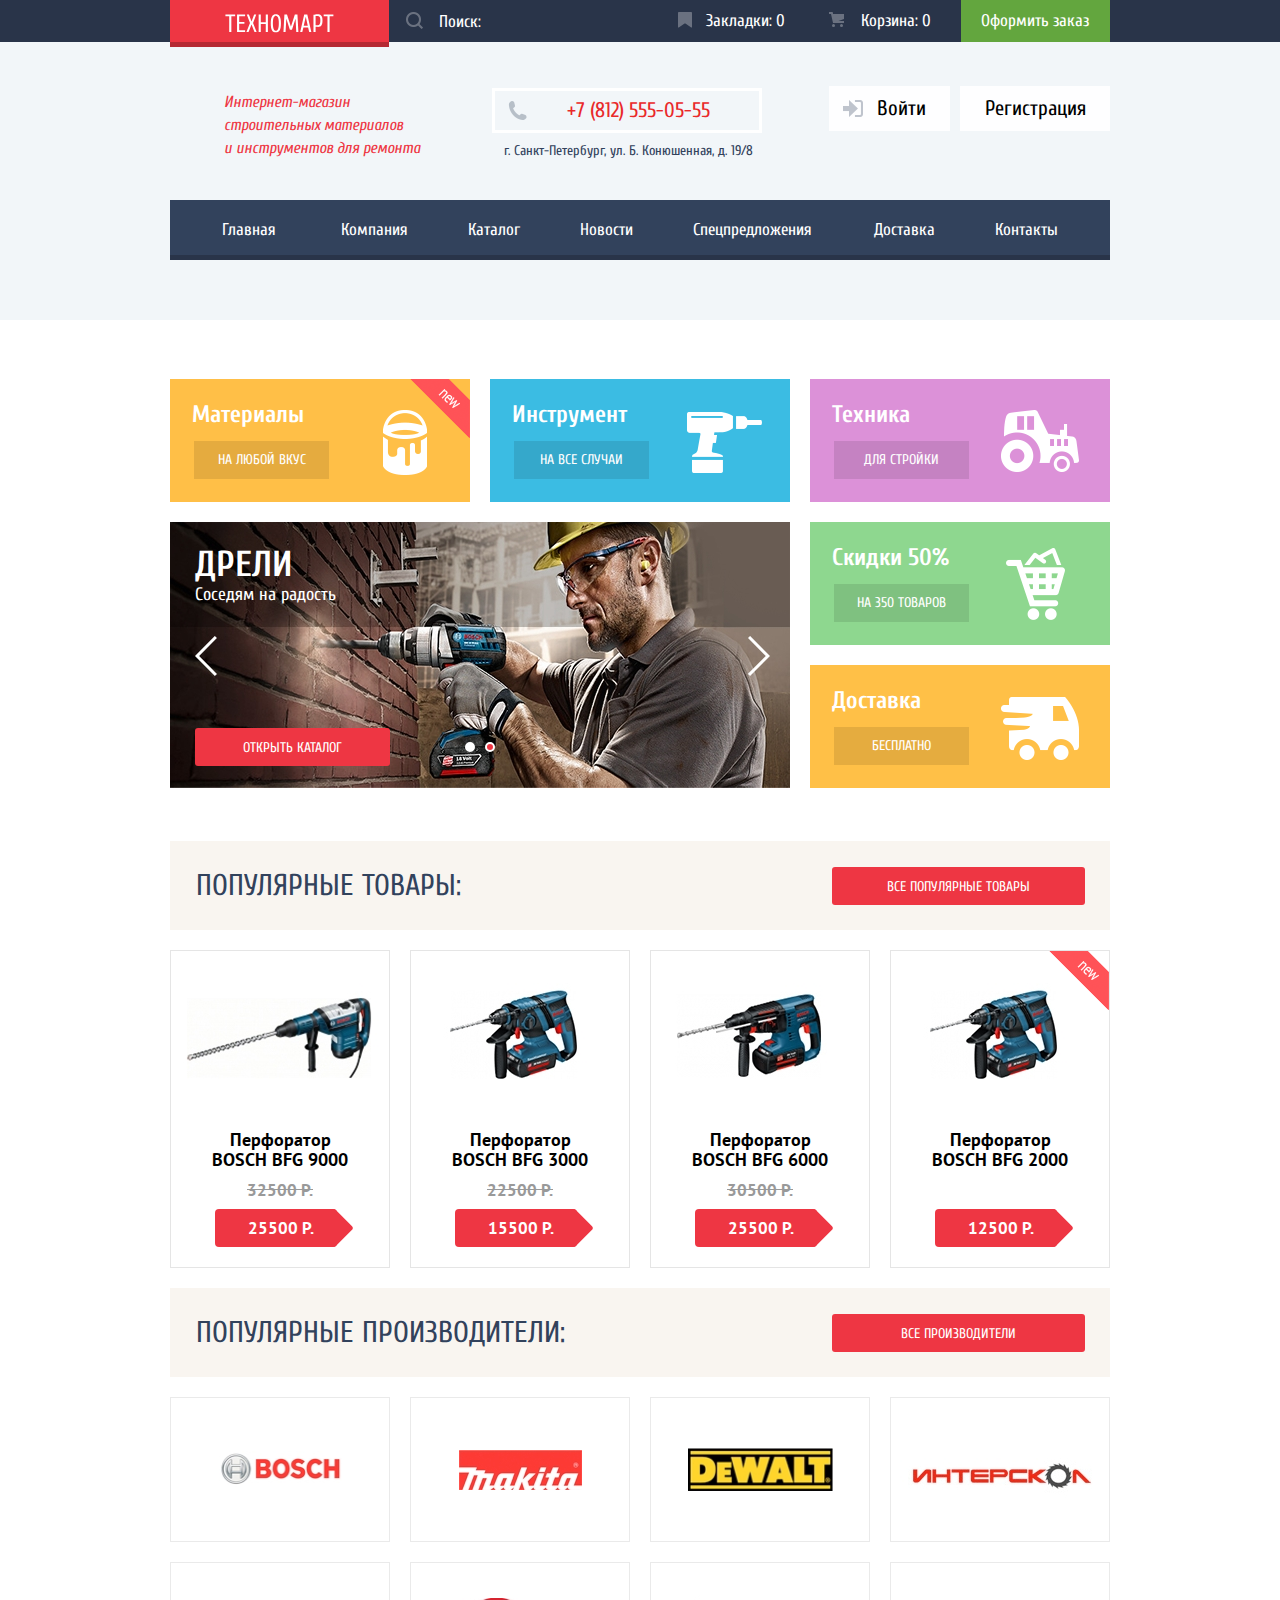
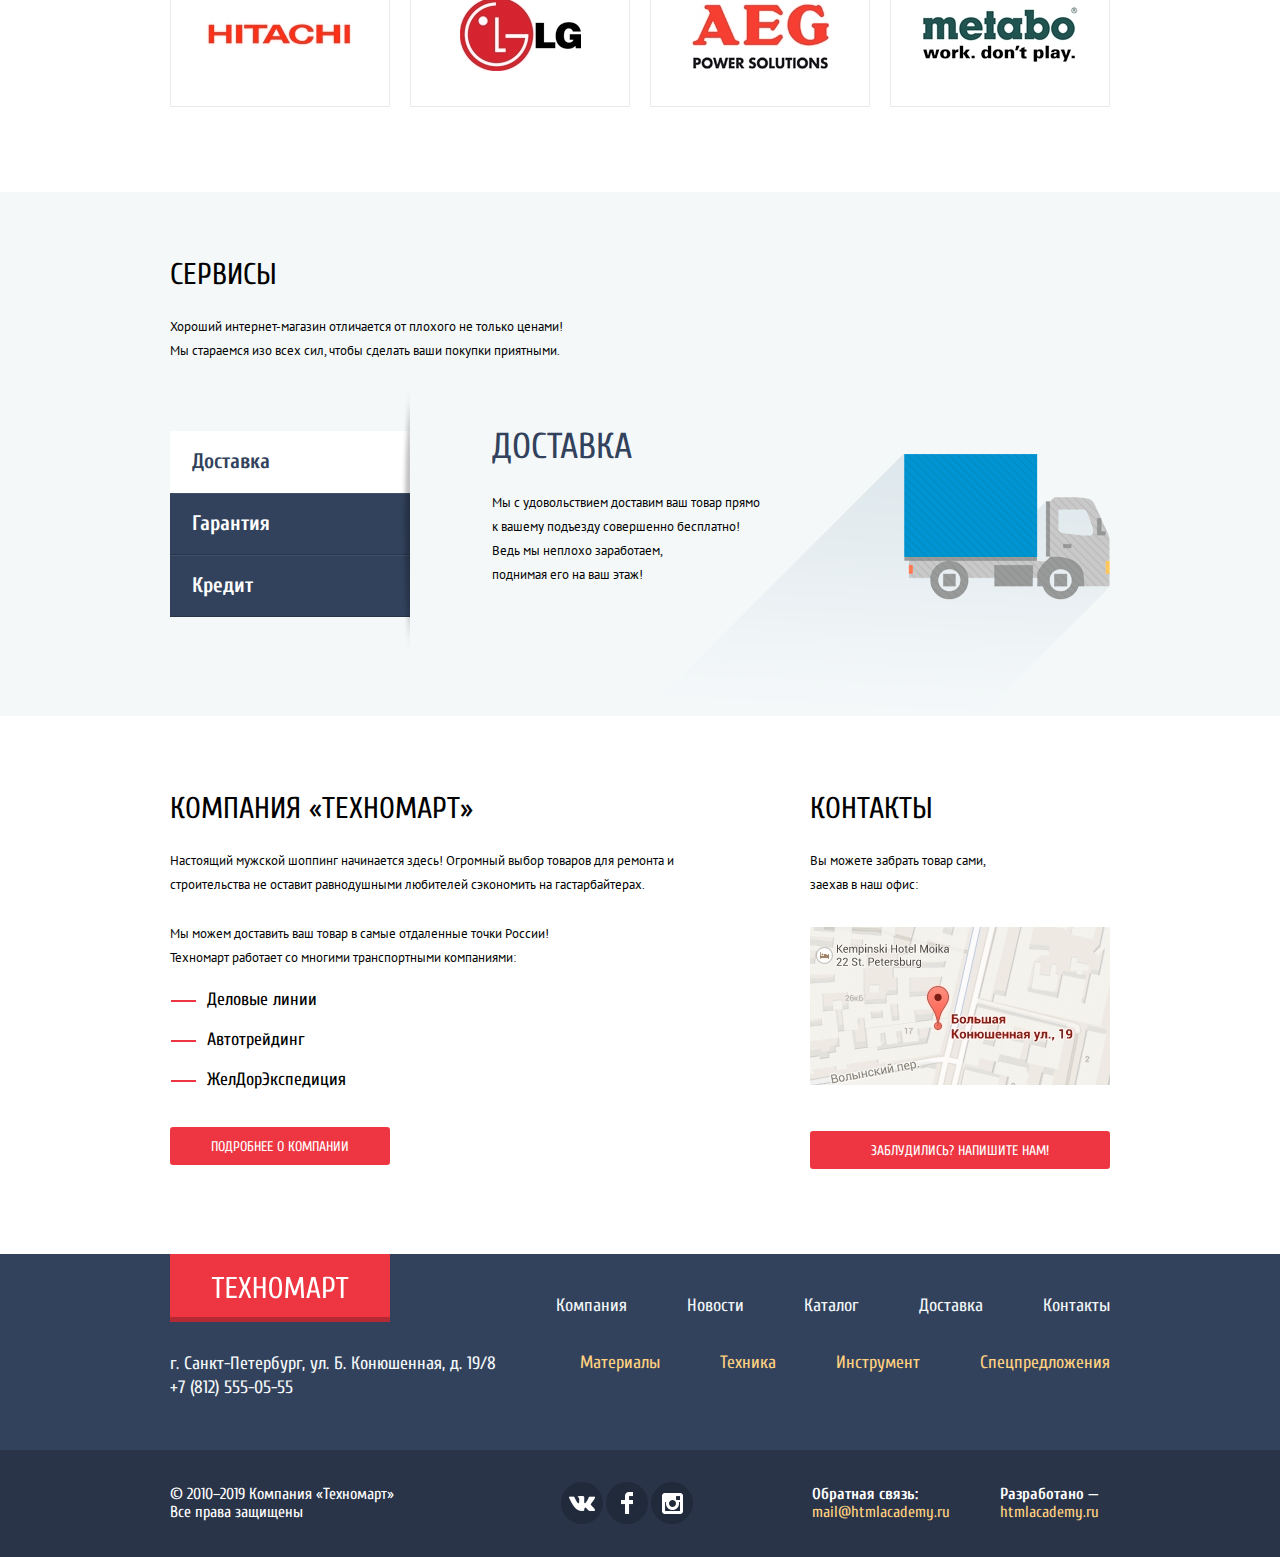
==== commit dfbb8df3: "переименованы некоторые файлы, исправлено состояние карточки товара при наведении, убран крестик из " ====
--- a/index.html
+++ b/index.html
@@ -4,7 +4,7 @@
         <meta charset="utf-8">
         <title>Техномарт: главная</title>
         <link href="css/normalize.css" rel="stylesheet">
-        <link href="css/style.css" rel="stylesheet">
+        <link href="css/style.min.css" rel="stylesheet">
         <link href="https://fonts.googleapis.com/css?family=Cuprum:400,400i,700&display=swap&subset=cyrillic" rel="stylesheet">
         <link href="https://fonts.googleapis.com/css?family=PT+Sans:400,700&display=swap&subset=cyrillic" rel="stylesheet">
     </head>
@@ -116,7 +116,7 @@
                         </h3>
                         <p class="catalog-item-image">
                             <a class="item-img-link" href="#" tabindex="-1">
-                                <img src="img/Perforator_9000.jpg" width="218" height="170" alt="Перфоратор BOSCH
+                                <img src="img/perforator_9000.jpg" width="218" height="170" alt="Перфоратор BOSCH
                                 BFG 9000">
                             </a>
                         </p>
@@ -138,7 +138,7 @@
                         </h3>
                         <p class="catalog-item-image">
                             <a class="item-img-link" href="#" tabindex="-1">
-                                <img src="img/Perforator_3000.jpg" width="218" height="170" alt="Перфоратор BOSCH
+                                <img src="img/perforator_3000.jpg" width="218" height="170" alt="Перфоратор BOSCH
                                 BFG 3000">
                             </a>
                         </p>
@@ -160,7 +160,7 @@
                         </h3>
                         <p class="catalog-item-image">
                             <a class="item-img-link" href="#" tabindex="-1">
-                                <img src="img/Perforator_6000.jpg" width="218" height="170" alt="Перфоратор BOSCH
+                                <img src="img/perforator_6000.jpg" width="218" height="170" alt="Перфоратор BOSCH
                             BFG 6000">
                             </a>
                         </p>
@@ -182,7 +182,7 @@
                         </h3>
                         <p class="catalog-item-image">
                             <a class="item-img-link" href="#" tabindex="-1">
-                                <img src="img/Perforator_2000.jpg" width="218" height="170" alt="Перфоратор BOSCH
+                                <img src="img/perforator_2000.jpg" width="218" height="170" alt="Перфоратор BOSCH
                                 BFG 2000">
                             </a>
                         </p>
@@ -204,65 +204,65 @@
                 <ul>
                     <li class="producers-item">
                         <a href="">
-                            <img src="img/Bosch.jpg" width="123" height="37" alt="Bosh">
-                        </a>
-                    </li>
-                    <li class="producers-item">
-                        <a href="">
-                            <img src="img/Makita.jpg" width="123" height="40" alt="Makita">
-                        </a>
-                    </li>
-                    <li class="producers-item">
-                        <a href="">
-                            <img src="img/DeWALT.jpg" width="145" height="44" alt="Dewalt">
-                        </a>
-                    </li>
-                    <li class="producers-item">
-                        <a href="">
-                            <img src="img/Interscol.jpg" width="200" height="88" alt="Interscol">
-                        </a>
-                    </li>
-                    <li class="producers-item">
-                        <a href="">
-                            <img src="img/Hitachi.jpg" width="169" height="31" alt="Hitachi">
-                        </a>
-                    </li>
-                    <li class="producers-item">
-                        <a href="">
-                            <img src="img/LG.jpg" width="121" height="73" alt="LG">
-                        </a>
-                    </li>
-                    <li class="producers-item">
-                        <a href="">
-                            <img src="img/AEG.jpg" width="151" height="96" alt="AEG power solution">
-                        </a>
-                    </li>
-                    <li class="producers-item">
-                        <a href="">
-                            <img src="img/Metabo.jpg" width="204" height="69" alt="Metabo">
+                            <img src="img/bosch.jpg" width="123" height="37" alt="Bosh">
+                        </a>
+                    </li>
+                    <li class="producers-item">
+                        <a href="">
+                            <img src="img/makita.jpg" width="123" height="40" alt="Makita">
+                        </a>
+                    </li>
+                    <li class="producers-item">
+                        <a href="">
+                            <img src="img/dewalt.jpg" width="145" height="44" alt="Dewalt">
+                        </a>
+                    </li>
+                    <li class="producers-item">
+                        <a href="">
+                            <img src="img/interscol.jpg" width="200" height="88" alt="Interscol">
+                        </a>
+                    </li>
+                    <li class="producers-item">
+                        <a href="">
+                            <img src="img/hitachi.jpg" width="169" height="31" alt="Hitachi">
+                        </a>
+                    </li>
+                    <li class="producers-item">
+                        <a href="">
+                            <img src="img/lg.jpg" width="121" height="73" alt="LG">
+                        </a>
+                    </li>
+                    <li class="producers-item">
+                        <a href="">
+                            <img src="img/aeg.jpg" width="151" height="96" alt="AEG power solution">
+                        </a>
+                    </li>
+                    <li class="producers-item">
+                        <a href="">
+                            <img src="img/metabo.jpg" width="204" height="69" alt="Metabo">
                         </a>
                     </li>
                 </ul>
             </section>
-            <section class="servis">
-                <div class="servis-container">
+            <section class="service">
+                <div class="service-container">
                     <h2>Сервисы</h2>
                     <p class="good-shop">
                         Хороший интернет-магазин отличается от плохого не только ценами!
                         Мы стараемся изо всех сил, чтобы сделать ваши покупки приятными.
                     </p>
-                    <section class="servis-slider">
-                        <input type="radio" class="servis-btn-1 visually-hidden" id="servis-btn-1" name="servis" checked>
-                        <input type="radio" class="servis-btn-2 visually-hidden" id="servis-btn-2" name="servis">
-                        <input type="radio" class="servis-btn-3 visually-hidden" id="servis-btn-3" name="servis">
-                        <div class="servis-controls">
-                            <label class="servis-control-1" for="servis-btn-1">Доставка</label>
-                            <label for="servis-btn-2">Гарантия</label>
-                            <label for="servis-btn-3">Кредит</label>
+                    <section class="service-slider">
+                        <input type="radio" class="service-btn-1 visually-hidden" id="service-btn-1" name="service" checked>
+                        <input type="radio" class="service-btn-2 visually-hidden" id="service-btn-2" name="service">
+                        <input type="radio" class="service-btn-3 visually-hidden" id="service-btn-3" name="service">
+                        <div class="service-controls">
+                            <label class="service-control-1" for="service-btn-1">Доставка</label>
+                            <label for="service-btn-2">Гарантия</label>
+                            <label for="service-btn-3">Кредит</label>
                         </div>
-                        <div class="servis-inner">
-                            <div class="servis-slides">
-                                <div class="servis-slide servis-slide-1">
+                        <div class="service-inner">
+                            <div class="service-slides">
+                                <div class="service-slide service-slide-1">
                                     <h3>Доставка</h3>
                                     <p>
                                         Мы с удовольствием доставим ваш товар прямо
@@ -271,7 +271,7 @@
                                         поднимая его на ваш этаж!
                                     </p>
                                 </div>
-                                <div class="servis-slide servis-slide-2">
+                                <div class="service-slide service-slide-2">
                                     <h3>Гарантия</h3>
                                     <p>
                                         Если купленный у нас товар поломается или заискрит,<br>
@@ -281,7 +281,7 @@
                                         Дом уж восстановите как-нибудь сами.
                                     </p>
                                 </div>
-                                <div class="servis-slide servis-slide-3">
+                                <div class="service-slide service-slide-3">
                                         <h3>Кредит</h3>
                                     <p>
                                         Залезть в долговую яму стало проще!
@@ -385,7 +385,7 @@
                     <div class="write-us-form-container">
                         <p>
                             <label for="name">Ваше имя:</label>
-                            <input type="text" id="name" name="name" class="name" placeholder="Имя Фамилия">
+                            <input type="text" id="name" name="name" class="write-name" placeholder="Имя Фамилия">
                         </p>
                         <p>
                             <label for="email">Ваш e-mail:</label>
--- a/css/style.min.css
+++ b/css/style.min.css
@@ -0,0 +1 @@
+@-webkit-keyframes bounce{0%{-webkit-transform:translateY(-2000px);transform:translateY(-2000px)}70%{-webkit-transform:translateY(30px);transform:translateY(30px)}90%{-webkit-transform:translateY(-10px);transform:translateY(-10px)}to{-webkit-transform:translateY(0);transform:translateY(0)}}@keyframes bounce{0%{-webkit-transform:translateY(-2000px);transform:translateY(-2000px)}70%{-webkit-transform:translateY(30px);transform:translateY(30px)}90%{-webkit-transform:translateY(-10px);transform:translateY(-10px)}to{-webkit-transform:translateY(0);transform:translateY(0)}}@-webkit-keyframes shake{0%,to{-webkit-transform:translateX(0);transform:translateX(0)}10%,30%,50%,70%,90%{-webkit-transform:translateX(-10px);transform:translateX(-10px)}20%,40%,60%,80%{-webkit-transform:translateX(10px);transform:translateX(10px)}}@keyframes shake{0%,to{-webkit-transform:translateX(0);transform:translateX(0)}10%,30%,50%,70%,90%{-webkit-transform:translateX(-10px);transform:translateX(-10px)}20%,40%,60%,80%{-webkit-transform:translateX(10px);transform:translateX(10px)}}html{-webkit-box-sizing:border-box;box-sizing:border-box}*,::after,::before{-webkit-box-sizing:inherit;box-sizing:inherit}body{min-width:960px;padding:0;margin:0;font-family:"PT Sans",Arial,sans-serif;font-size:13px;line-height:18px;font-weight:400;color:#000;background-color:#fff;background-image:url(../img/white-bg.jpg);background-position:top center;background-repeat:no-repeat}.container{width:960px;margin:0 auto;padding:0 10px}a{text-decoration:none}img{max-width:100%;height:auto}.visually-hidden{position:absolute;width:1px;height:1px;margin:-1px;padding:0;border:0;white-space:nowrap;-webkit-clip-path:inset(100%);clip-path:inset(100%);clip:rect(0 0 0 0);overflow:hidden}.new::after,.new:after{content:"";width:60px;height:59px;position:absolute;top:0;right:0;background-image:url(../img/new_flag.png);background-position:50% 50%;background-repeat:no-repeat;z-index:2}.button-red{display:inline-block;height:38px;padding-top:13px;font-family:'Cuprum',Arial,sans-serif;color:#fff;font-size:14px;font-weight:400;line-height:14px;text-align:center;vertical-align:top;text-transform:uppercase;background-color:#ee3643;border-radius:3px}.button-red:visited,.header-top-inner a:visited{color:#fff}.button-red:focus,.button-red:hover{background-color:#ca2c37;outline:0}.button-red:active{background-color:#ba2732}.page-header,.page-header-top{padding:0;margin:0;min-width:960px}.page-header{display:-webkit-box;display:-ms-flexbox;display:flex;-webkit-box-orient:vertical;-webkit-box-direction:normal;-ms-flex-direction:column;flex-direction:column;min-height:320px;font-family:'Cuprum',Arial,sans-serif;background-image:url(../img/header-bg.jpg);background-position:top center;background-repeat:no-repeat;background-color:#f2f6f8}.page-header-top{background-color:#293449}.header-top-inner{display:-webkit-box;display:-ms-flexbox;display:flex;width:960px;height:42px;margin:0 auto;padding:0 10px}.header-top-inner a{margin:0;padding:0;width:150px;font-size:17px;line-height:42px;color:#fff}.header-top-inner .header-logo{width:220px;height:47px;font-size:0;cursor:pointer;background-image:url(../img/header-logo.svg);background-position:50% 50%;background-repeat:no-repeat;background-color:#ee3643;-webkit-box-shadow:inset 0 -5px 0 rgba(0,0,0,.24);box-shadow:inset 0 -5px 0 rgba(0,0,0,.24)}.header-top-inner .search-form{margin:0;padding:0;position:relative;border:0}.header-top-inner .header-search{width:270px;height:100%;padding-left:50px;font-family:'Cuprum',Arial,sans-serif;font-size:17px;font-weight:400;line-height:18px;color:#fff;background-color:#293449;border:0;-webkit-appearance:none}.header-top-inner .header-search::-webkit-input-placeholder{color:#fff;opacity:1}.header-top-inner .header-search:-ms-input-placeholder,.header-top-inner .header-search::-ms-input-placeholder{color:#fff;opacity:1}.header-top-inner .header-search::placeholder{color:#fff;opacity:1}.header-top-inner .header-search:focus::-webkit-input-placeholder{color:#000;opacity:1}.header-top-inner .header-search:focus:-ms-input-placeholder,.header-top-inner .header-search:focus::-ms-input-placeholder{color:#000;opacity:1}.header-top-inner .header-search:focus::placeholder{color:#000;opacity:1}.header-top-inner .header-search::-ms-clear{display:none}.header-top-inner .header-search::-webkit-search-cancel-button{display:none}.header-top-inner .search-button{width:0;height:0;margin:0;padding:0;font-size:0;border:0;cursor:pointer}.header-top-inner .search-button::before,.header-top-inner .search-button:before{content:"";width:17px;height:17px;position:absolute;top:12px;left:17px;background-image:url(../img/icon-search-focus.png);background-position:50% 50%;background-repeat:no-repeat;-webkit-filter:brightness(0) invert(1);filter:brightness(0) invert(1);opacity:.3}.header-search:hover~.search-button::before,.header-search:hover~.search-button:before,.search-button:hover::before,.search-button:hover:before{opacity:1}.header-search:focus~.search-button::before,.header-search:focus~.search-button:before{-webkit-filter:brightness(1) invert(0);filter:brightness(1) invert(0);opacity:1}.header-top-inner .header-bookmarks{padding-left:45px;position:relative}.header-top-inner .header-cart{padding-left:50px;position:relative}.header-top-inner .header-bookmarks::before,.header-top-inner .header-bookmarks:before,.header-top-inner .header-cart::before,.header-top-inner .header-cart:before{content:"";width:14px;height:16px;position:absolute;top:12px;left:17px;background-image:url(../img/icon-bookmark.svg);background-position:50% 50%;background-repeat:no-repeat;opacity:.3}.header-top-inner .header-cart::before,.header-top-inner .header-cart:before{width:15px;height:15px;left:18px;background-image:url(../img/icon-cart.svg)}.header-top-inner .header-bookmarks:focus::before,.header-top-inner .header-bookmarks:focus:before,.header-top-inner .header-bookmarks:hover::before,.header-top-inner .header-bookmarks:hover:before,.header-top-inner .header-cart:focus::before,.header-top-inner .header-cart:focus:before,.header-top-inner .header-cart:hover::before,.header-top-inner .header-cart:hover:before{opacity:1}.header-top-inner .header-bookmarks:active::before,.header-top-inner .header-bookmarks:active:before,.header-top-inner .header-cart:active::before,.header-top-inner .header-cart:active:before{opacity:.5}.header-bookmarks:hover,.header-cart:hover,.header-top-inner .header-search:hover{background-color:#212a3a;outline:0}.header-top-inner .header-search:focus{outline:0}.header-bookmarks:focus,.header-cart:focus{background-color:#212a3a;outline:0}.header-bookmarks:active,.header-cart:active{opacity:.6;background-color:#161d29}.header-top-inner .header-search:focus{background-color:#fff;color:#000}.not-empty{background-color:#ee3643}.header-logo:focus,.header-logo:hover,.not-empty:focus,.not-empty:hover{background-color:#ca2c37;outline:0}.header-logo:active,.not-empty:active{background-color:#ba2732}.header-order{text-align:center;background-color:#63a63e}.header-order:focus,.header-order:hover{background-color:#5fbb2d;outline:0}.header-order:active{background-color:#518534}.page-header-info{display:-webkit-box;display:-ms-flexbox;display:flex;-webkit-box-align:start;-ms-flex-align:start;align-items:flex-start;width:960px;min-height:158px;margin:0 auto;padding:38px 10px 0}.page-header-title{width:251px;padding-left:54px;margin-right:71px;color:#ee3643;font-size:16px;font-style:italic;line-height:23px;font-weight:400}.header-contacts{width:270px;margin:8px 0 0;padding:0}.header-contacts .phone{display:inline-block;width:270px;min-height:45px;margin-bottom:6px;padding-left:23px;position:relative;color:#e9292a;font-size:21px;font-weight:400;line-height:39px;text-align:center;vertical-align:top;border:3px solid #fff}.header-contacts .phone::before,.header-contacts .phone:before,.user-navigation .login::before,.user-navigation .login:before{content:"";width:19px;height:19px;position:absolute;top:10px;left:13px;background-image:url(../img/icon-phone.svg);background-position:50% 50%;background-repeat:no-repeat}.header-contacts .address{padding-left:12px;color:#32425c;font-size:14px;font-weight:400;line-height:24px;text-align:center}.page-header-info .header-user,.page-header-info .user-navigation{margin-left:auto}.user-name .name,.user-navigation a{color:#000;font-size:21px;font-weight:400;line-height:21px}.user-name .name:visited,.user-navigation a:visited{color:#000}.user-navigation .login,.user-navigation .sing-up{background-color:#fefeff;display:inline-block;height:45px;line-height:45px;vertical-align:top;color:#000}.user-navigation{display:-webkit-box;display:-ms-flexbox;display:flex;-webkit-box-pack:justify;-ms-flex-pack:justify;justify-content:space-between;width:281px;margin:6px 0 0;padding:0;list-style:none}.user-navigation .login{width:121px;padding-left:48px;position:relative}.user-navigation .login::before,.user-navigation .login:before{width:20px;height:17px;top:14px;left:14px;background-image:url(../img/icon-login.svg);opacity:.3}.header-user .name:active::before,.header-user .name:active:before,.header-user .name:focus::before,.header-user .name:focus:before,.header-user .name:hover:before,.header-user .user-logaut-link:active::before,.header-user .user-logaut-link:active:before,.header-user .user-logaut-link:focus::before,.header-user .user-logaut-link:focus:before,.header-user .user-logaut-link:hover::before,.header-user .user-logaut-link:hover:before,.user-navigation .login:active::before,.user-navigation .login:active:before,.user-navigation .login:focus::before,.user-navigation .login:focus:before,.user-navigation .login:hover::before,.user-navigation .login:hover:before{opacity:1;outline:0}.user-navigation .sing-up{width:150px;text-align:center}.user-navigation a:focus,.user-navigation a:hover{color:#ee3643;outline:0}.header-user{margin-top:6px}.header-user .user-name{display:inline-block;width:299px;height:45px;margin:0 0 10px;padding:14px 0 0 47px;position:relative;vertical-align:top;background-color:#fff}.header-user:active,.user-navigation a:active{opacity:.3;color:#000}.header-user .user-logaut-link{font-size:0}.header-user .name:focus,.header-user .user-logaut-link:focus{outline:0}.header-user .name::before,.header-user .name:before{content:"";width:20px;height:18px;position:absolute;top:14px;left:13px;background-image:url(../img/icon-user.svg);background-position:50% 50%;background-repeat:no-repeat;opacity:.3}.header-user .user-logaut-link::before,.header-user .user-logaut-link:before{content:"";width:20px;height:17px;position:absolute;top:15px;right:10px;cursor:pointer;background-image:url(../img/icon-logout.svg);background-position:50% 50%;background-repeat:no-repeat;opacity:.3}.user-navigation-login{display:-webkit-box;display:-ms-flexbox;display:flex;-webkit-box-pack:justify;-ms-flex-pack:justify;justify-content:space-between;width:227px;margin:0;padding:0 0 0 17px;font-size:16px;font-weight:400;line-height:18px;text-decoration:underline}.user-navigation-login li:first-child{list-style:none}.user-navigation-login a,.user-navigation-login a:visited{color:#32425c}.user-navigation-login a:focus,.user-navigation-login a:hover{color:#ee3643;outline:0}.header-navigation{width:960px;min-height:60px;margin:0 auto;padding:0 10px}.site-navigation{display:-webkit-box;display:-ms-flexbox;display:flex;max-width:940px;margin:0;padding:0;list-style:none;-webkit-box-shadow:inset 0 -5px 0 #293449;box-shadow:inset 0 -5px 0 #293449;background-color:#32425c}.site-navigation li{display:inline-block;min-height:60px;padding:0 30px;font-size:17px;font-weight:400;line-height:60px;text-align:center;vertical-align:top}.site-navigation li:first-child{padding-left:52px;padding-right:35px}.site-navigation li:nth-child(5){padding-right:32px}.site-navigation li:last-child{padding-right:55px}.site-navigation a{display:block;width:inherit;height:100%;color:#fff}.goods-and-offers .button,.goods-and-offers .button:visited,.site-navigation a:visited{color:#fff}.site-navigation a:focus,.site-navigation li:hover{background-color:#293449;outline:0}.site-navigation li:active{background-color:#1d2739}.goods-and-offers,.goods-categories,.offers{display:-webkit-box;display:-ms-flexbox;display:flex;-webkit-box-pack:justify;-ms-flex-pack:justify;justify-content:space-between}.goods-and-offers{-ms-flex-wrap:wrap;flex-wrap:wrap;font-family:'Cuprum',Arial,sans-serif;font-size:14px;font-weight:400;line-height:18px;text-transform:uppercase}.goods-categories,.offers{padding:0;list-style:none}.offers{margin:0}.goods-categories{width:940px;margin:0 0 20px}.offers{-webkit-box-orient:vertical;-webkit-box-direction:normal;-ms-flex-direction:column;flex-direction:column;min-height:266px}.goods-categories li,.offers li{width:300px;height:123px;position:relative}.categories-materials{background-color:#ffbf47}.categories-materials::before{content:"";width:44px;height:65px;position:absolute;top:31px;right:43px;background-image:url(../img/materials.svg);background-position:50% 50%;background-repeat:no-repeat}.categories-tools{background-color:#3bbce3}.categories-technics::before,.categories-tools::before,.offers-delivery::before,.offers-discount::before{content:"";width:75px;height:61px;position:absolute;top:33px;right:28px;background-image:url(../img/instrument.svg);background-position:50% 50%;background-repeat:no-repeat}.categories-technics{background-color:#dc91d8}.categories-technics::before,.offers-delivery::before,.offers-discount::before{width:78px;height:62px;top:31px;right:31px;background-image:url(../img/technics.svg)}.offers-discount{background-color:#8ed78f}.offers-delivery::before,.offers-discount::before{width:59px;height:72px;top:26px;right:45px;background-image:url(../img/sales.svg)}.offers-delivery{background-color:#ffc047}.offers-delivery::before{width:78px;height:63px;top:32px;right:31px;background-image:url(../img/delivery.svg)}.goods-categories h3,.offers h3{margin:21px 0 0 22px;font-size:24px;font-weight:700;line-height:30px;text-transform:none;color:#fff}.goods-categories-button,.offers-button{display:inline-block;width:135px;height:38px;margin-top:11px;margin-left:24px;line-height:38px;text-align:center;vertical-align:top;background-color:rgba(0,0,0,.1)}.goods-categories-button:focus,.goods-categories-button:hover,.offers-button:focus,.offers-button:hover{background-color:rgba(0,0,0,.2);outline:0}.goods-categories-button:active,.offers-button:active{background-color:rgba(0,0,0,.3)}.goods-and-offers{min-height:520px;margin-top:0;margin-bottom:0;padding-top:59px;padding-bottom:53px}.slider{width:620px;height:266px;margin:0;padding:0;position:relative}.slider h3,.slider p{margin:0;padding:0;font-size:36px;font-weight:700;line-height:36px;color:#fff}.slider p{font-size:18px;font-weight:400;line-height:24px;text-transform:none}.slider-controls{width:0;height:0}.slider-controls label{width:0;height:0;font-size:0}.goods-slider-radio~.slider-controls label::before,.goods-slider-radio~.slider-controls label:before{content:"";width:10px;height:10px;position:absolute;bottom:36px;left:295px;cursor:pointer;border:2px solid #fff;border-radius:50%;background-color:#fff;z-index:2}.goods-slider-radio~.slider-controls label[for=slide-2]::before,.goods-slider-radio~.slider-controls label[for=slide-2]:before{left:315px}.slider-btn-1:checked~.slider-controls label[for=slide-1]::before,.slider-btn-1:checked~.slider-controls label[for=slide-1]:before,.slider-btn-2:checked~.slider-controls label[for=slide-2]::before,.slider-btn-2:checked~.slider-controls label[for=slide-2]:before{background-color:#ee3643}.goods-slider-radio~.slider-controls label::after{content:"";width:22px;height:40px;position:absolute;top:114px;left:25px;cursor:pointer;background-image:url(../img/icon-left.svg);background-position:50% 50%;background-repeat:no-repeat;z-index:2}.goods-slider-radio~.slider-controls label[for=slide-2]::after{left:578px;background-image:url(../img/icon-right.svg)}.goods-slider-radio:focus~.slider-controls label::after{opacity:.5}.slider-inner{overflow:hidden}.slider-slides,.slider-slides .slider-slide{width:200%;height:266px;margin:0;padding:0}.slider-slides .slider-slide{float:left;width:620px;position:relative;background-color:#221713;background-position:0 0;background-repeat:no-repeat}.slider-slides .slide-1{background-image:url(../img/slide-2.jpg)}.slider-slides .slide-2{background-image:url(../img/slide-1.jpg)}.slider-slide .slide-description{padding-top:25px;padding-left:25px;position:absolute;z-index:2}.slider-slide img{position:relative;top:0;left:0}.slider-btn-1:checked~.slider-inner .slider-slides{-webkit-transform:translate(0);-ms-transform:translate(0);transform:translate(0)}.slider-btn-2:checked~.slider-inner .slider-slides{-webkit-transform:translate(-620px);-ms-transform:translate(-620px);transform:translate(-620px)}.slider-button{width:195px;position:absolute;bottom:22px;left:25px}.catalog-popular ul,.popular-producers ul,.section-header{display:-webkit-box;display:-ms-flexbox;display:flex;-webkit-box-pack:justify;-ms-flex-pack:justify;justify-content:space-between}.section-header{-webkit-box-align:center;-ms-flex-align:center;align-items:center;width:940px;height:89px;padding-left:26px;padding-right:25px;font-family:'Cuprum',Arial,sans-serif;color:#fff;font-size:14px;font-weight:400;line-height:18px;text-transform:uppercase;background-color:#f9f5f0}.section-header h2{color:#32425c;font-size:30px;font-weight:400;line-height:30px}.section-header .button-red{width:253px}.catalog-popular ul,.popular-producers ul{-ms-flex-wrap:wrap;flex-wrap:wrap;margin:0;padding:0;list-style:none}.catalog-popular-list .catalog-item{margin-top:20px;margin-bottom:0}.popular-producers{margin-bottom:85px;margin-top:20px}.producers-item{width:220px;height:145px;margin-top:20px;position:relative;text-align:center;border:1px solid #eaeaea}.producers-item a::before,.producers-item a:before,.producers-item::before,.producers-item:before{content:"";width:220px;height:145px;position:absolute;top:0;left:0}.producers-item a:focus::before,.producers-item a:focus:before,.producers-item:hover::before,.producers-item:hover:before{-webkit-box-shadow:0 10px 25px rgba(41,52,73,.5);box-shadow:0 10px 25px rgba(41,52,73,.5)}.producers-item:active{opacity:.3}.producers-item:active::before,.producers-item:active:before{-webkit-box-shadow:0 4px 10px rgba(41,52,73,.5);box-shadow:0 4px 10px rgba(41,52,73,.5)}.producers-item img{margin:auto;position:absolute;top:0;bottom:0;left:0;right:0}.service{min-width:960px;min-height:522px;margin-bottom:53px;padding-top:68px;background-color:#f4f8f9}.service-container{width:960px;margin:0 auto;padding:0 0 0 10px}.service-container h2{margin-top:0;font-family:'Cuprum',Arial,sans-serif;font-size:30px;font-weight:400;line-height:30px;text-transform:uppercase}.service-container p{margin:0;font-family:'PT Sans',Arial,sans-serif;font-size:13px;line-height:24px}.service-container .good-shop{width:410px}.service-slider{display:-webkit-box;display:-ms-flexbox;display:flex;position:relative}.service-controls{width:240px;margin-top:68px;margin-right:62px;position:relative}.service-controls::after,.service-controls:after{content:"";width:10px;height:279px;position:absolute;top:-50px;left:230px;background-image:url(../img/service-shadow.png);background-position:50% 50%;background-repeat:no-repeat;z-index:2}.service-controls label{display:inline-block;width:240px;height:61px;margin-bottom:1px;padding-left:22px;font-family:'Cuprum',Arial,sans-serif;font-size:21px;font-weight:700;line-height:61px;vertical-align:top;color:#fff;cursor:pointer;-webkit-box-shadow:0 1px 0 #293449,inset 0 1px 0 #405069;box-shadow:0 1px 0 #293449,inset 0 1px 0 #405069;background-color:#32425c}.service-btn-1:checked~.service-controls label[for=service-btn-1],.service-btn-2:checked~.service-controls label[for=service-btn-2],.service-btn-3:checked~.service-controls label[for=service-btn-3]{color:#32425c;-webkit-box-shadow:0 1px 0 #fff,inset 0 1px 0 #fff;box-shadow:0 1px 0 #fff,inset 0 1px 0 #fff;background-color:#fff}.service-btn-1:focus~.service-controls label[for=service-btn-1],.service-btn-2:focus~.service-controls label[for=service-btn-2],.service-btn-3:focus~.service-controls label[for=service-btn-3]{opacity:.5}.service-inner{width:648px;height:285px;margin:68px 0 0;padding:0;overflow:hidden}.service-slides{width:300%;height:285px;margin:0;padding:0}.service-slides .service-slide{float:left;width:648px;height:285px;margin:0;padding:0 0 0 20px}.service-slide p{max-height:120px;overflow:hidden}.service-slide-1 p{width:275px}.service-slide-2 p{width:375px}.service-slide-3 p{width:280px}.service-slide h3{margin:7px 0 35px;font-family:'Cuprum',Arial,sans-serif;font-size:36px;font-weight:400;text-transform:uppercase;color:#32425c}.service-btn-1:checked~.service-inner .service-slides{-webkit-transform:translate(0);-ms-transform:translate(0);transform:translate(0)}.service-btn-2:checked~.service-inner .service-slides{-webkit-transform:translate(-648px);-ms-transform:translate(-648px);transform:translate(-648px)}.service-btn-3:checked~.service-inner .service-slides{-webkit-transform:translate(-1296px);-ms-transform:translate(-1296px);transform:translate(-1296px)}.service-slides .service-slide-1{background-image:url(../img/service-delivery.svg);background-position:94.5% 95%;background-repeat:no-repeat}.service-slides .service-slide-2{background-image:url(../img/service-guarantee.svg);background-position:99.2% 0;background-repeat:no-repeat}.service-slides .service-slide-3{background-image:url(../img/service-credit.svg);background-position:100% 0;background-repeat:no-repeat}.credit-button{width:195px;margin-top:25px}.about-us{display:-webkit-box;display:-ms-flexbox;display:flex;-webkit-box-pack:justify;-ms-flex-pack:justify;justify-content:space-between;margin-bottom:85px}.about-us h2{font-family:'Cuprum',Arial,sans-serif;font-size:30px;font-weight:400;line-height:30px;text-transform:uppercase}.about-us p{margin:0 0 25px;padding:0;font-family:'PT Sans',Arial,sans-serif;font-size:13px;font-weight:400;line-height:24px}.about-us p:nth-of-type(2){width:400px}.about-company{width:570px}.about-delivery{margin-top:-5px;padding:0 0 0 37px;font-family:'Cuprum',Arial,sans-serif;font-size:18px;font-weight:400;line-height:20px;list-style:none}.about-delivery li{margin-bottom:20px;position:relative}.about-delivery li::before,.about-delivery li:before{content:"";width:25px;height:2px;position:absolute;top:50%;left:-36px;background-color:#ee3643}.about-us-more{width:220px;margin-top:17px}.about-contacts{width:300px;margin:0;padding:0}.about-contacts p{width:200px}.contacts-map{font-size:0;margin:0;padding:0}.contacts-map img{margin:5px 0 37px;padding:0}.contacts-write-us{width:300px}.breadcrumbs{display:-webkit-box;display:-ms-flexbox;display:flex;margin:22px 0 0;padding:0;font-size:13px;font-weight:400;line-height:18px;text-transform:uppercase;list-style:none}.breadcrumbs li{margin:0;padding:0;position:relative}.breadcrumbs a:focus{outline:2px solid #bdc6ca;outline-offset:1px}.breadcrumbs a:active{outline:0}.breadcrumbs li:not(:last-child)::after,.breadcrumbs li:not(:last-child):after{content:"";width:8px;height:12px;position:absolute;top:2px;left:29px;background-image:url(../img/icon-right-small.svg);background-position:50% 50%;background-repeat:no-repeat}.breadcrumbs li:first-child{margin-right:55px;font-size:0}.breadcrumbs .index-link::before,.breadcrumbs .index-link:before{content:"";width:14px;height:12px;position:absolute;top:2px;left:0;background-image:url(../img/icon-home.svg);background-position:50% 50%;background-repeat:no-repeat}.breadcrumbs .index-link:focus{outline:0}.breadcrumbs .index-link:focus::before,.breadcrumbs .index-link:focus:before{outline:2px solid #bdc6ca;outline-offset:2px}.breadcrumbs .index-link:active::before,.breadcrumbs .index-link:active:before{outline:0}.breadcrumbs li:nth-child(2){margin-right:40px}.breadcrumbs li:nth-child(2)::after{left:69px}.breadcrumbs li:nth-child(3)::after{left:98px}.breadcrumbs li:nth-child(3){margin-right:43px}.breadcrumbs a,.breadcrumbs a:visited{color:#000}.catalog-inner h2{width:100%;height:89px;margin-bottom:0;padding-left:30px;padding-top:25px;font-family:'Cuprum',Arial,sans-serif;font-size:30px;font-weight:400;line-height:30px;color:#32425c;background-color:#f2f6f8}.catalog-columns{display:-webkit-box;display:-ms-flexbox;display:flex;-webkit-box-pack:justify;-ms-flex-pack:justify;justify-content:space-between;margin:0;padding:0}.filters{width:220px;margin-top:15px}.filter-name{display:inline-block;width:220px;height:38px;margin:0 0 10px;padding-left:20px;font-size:13px;font-weight:400;line-height:38px;vertical-align:top;text-transform:uppercase;background-color:#f7f3ec}.filter-form{position:relative}.filters ul{list-style:none}.catalog-inner h2,.filters li{text-transform:uppercase}.filter-form fieldset{margin:0 0 17px;padding:0;border:0}.filter-form fieldset:first-child,.filter-form fieldset:nth-child(2){border-bottom:1px solid #e5e5e5}.filter-form legend{margin:0;padding:0;font-size:17px;font-weight:700;line-height:30px;text-transform:uppercase}.filters .form-button-submit{width:140px;height:38px;margin-top:39px;line-height:38px;text-align:center;text-transform:uppercase;cursor:pointer;border:1px solid #e5e5e5;background-color:#fff}.filters .form-button-submit:focus{outline:2px solid #bdc6ca}.range{width:220px;height:80px;margin:15px 0 0;position:relative}.progress-bar .progress,.range .progress-bar{width:180px;height:2px;position:absolute;top:38px;left:20px;background-color:#d7dcde}.progress-bar .progress{width:152px;top:0;left:0;background-color:#00ca74}.range .price-from,.range .price-to{width:20px;height:20px;position:absolute;top:29px;left:20px;cursor:pointer;background-color:#ababab;border:8px solid #fff;border-radius:50%;-webkit-box-shadow:0 2px #e1ded9;box-shadow:0 2px #e1ded9;z-index:2}.range .price-to{left:160px}.min-max-price{margin:7px 0 25px;padding:0}.input-range-number,.range{font-size:17px;font-weight:400;line-height:18px;background-color:#f7f3ec;border:0}.input-range{width:180px;height:80px}.input-range-number{margin:0;padding:0;width:95px;height:38px;text-align:center}.input-range-number:focus{outline:2px solid #bdc6ca}.price-filter span{padding:0 6px}.producers-filter ul,.supply-filter ul{margin:4px 0 12px;padding:0}.producers-filter label,.supply-filter label{padding-left:35px;position:relative;font-size:15px;font-weight:400;line-height:40px;cursor:pointer}.filter-input-checkbox~label::before,.filter-input-checkbox~label:before{content:"";width:27px;height:23px;position:absolute;top:-2px;left:-2px;background-image:url(../img/checkbox-off.svg);background-position:50% 50%;background-repeat:no-repeat;opacity:.2}.filter-input-checkbox:checked~label::before,.filter-input-checkbox:checked~label:before{left:0;background-image:url(../img/checkbox-on.svg)}.filter-input-checkbox:focus~label::before,.filter-input-checkbox:focus~label:before,.filter-input-checkbox:hover~label::before,.filter-input-checkbox:hover~label:before{opacity:.3}.filter-input-checkbox:disabled~label,.filter-input-radio:disabled~label{opacity:.4}.supply-filter{border-bottom:none}.filter-input-radio~label::before,.filter-input-radio~label:before{content:"";width:25px;height:25px;position:absolute;top:-3px;left:0;background-image:url(../img/radio-off.svg);background-position:50% 50%;background-repeat:no-repeat;opacity:.2}.filter-input-radio:checked~label::before,.filter-input-radio:checked~label:before{background-image:url(../img/radio-on.svg)}.filter-input-radio:focus~label::before,.filter-input-radio:focus~label:before,.filter-input-radio:hover~label::before,.filter-input-radio:hover~label:before{opacity:.3}.sort-filter{width:700px;height:38px;margin:0;padding:0;position:absolute;top:-51px;left:238px;background-color:#f7f3ec;border-bottom:none}.sort-filter-inner{display:-webkit-box;display:-ms-flexbox;display:flex;-webkit-box-align:center;-ms-flex-align:center;align-items:center;width:700px;height:38px;padding-top:5px;padding-left:23px;padding-right:17px;position:relative}.sort-filter h3{padding:0;margin:0 139px 0 0;font-size:13px;font-weight:400;line-height:18px;text-transform:uppercase}.footer-navigation-lists ul,.sort-filter ul{display:-webkit-box;display:-ms-flexbox;display:flex;margin:0;padding:0}.sort-filter .sort-type{width:450px;margin-right:46px}.sort-option label{color:rgba(0,0,0,.3);cursor:pointer;border-bottom:1px dotted #ee3643}.sort-option:first-child label{margin-right:71px}.sort-option:nth-child(2) label{margin-right:65px}.sort-option label:hover{color:#000;border-bottom:1px solid #ee3643}.sort-input:active+label,.sort-input:checked+label{border:0;color:#ee3643}.sort-input:focus+label{border-bottom:1px solid #ee3643}.sort-filter .order{width:45px;font-size:0}.order-option label{position:relative;font-size:0}.order-option label::before,.order-option label:before{content:"";width:10px;height:11px;position:absolute;background-position:50% 50%;background-repeat:no-repeat;cursor:pointer;-webkit-filter:grayscale(100%) brightness(2);filter:grayscale(100%) brightness(2)}.order-radio:hover+label::before,.order-radio:hover+label:before{-webkit-filter:brightness(0);filter:brightness(0)}.order-radio:focus+label::before,.order-radio:focus+label:before{outline:1px solid #ee3643;outline-offset:2px}.order-radio:active+label::before,.order-radio:active+label:before,.order-radio:checked+label::before,.order-radio:checked+label:before{-webkit-filter:grayscale(0) brightness(1);filter:grayscale(0) brightness(1)}.order-option label[for=asc]::before,.order-option label[for=asc]:before{top:-4px;left:-3px;background-image:url(../img/icon-up-dir.png)}.order-option label[for=desc]::before,.order-option label[for=desc]:before{top:-4px;left:29px;background-image:url(../img/icon-down-dir.png)}.catalog{width:700px;margin:55px 0 0;padding:0}.catalog-item,.catalog-list{display:-webkit-box;display:-ms-flexbox;display:flex}.catalog-list{-ms-flex-wrap:wrap;flex-wrap:wrap;-webkit-box-pack:justify;-ms-flex-pack:justify;justify-content:space-between;-webkit-box-align:center;-ms-flex-align:center;align-items:center;margin:17px 0 0;padding:0;list-style:none;width:700px}.catalog-item{-webkit-box-orient:vertical;-webkit-box-direction:normal;-ms-flex-direction:column;flex-direction:column;width:220px;height:318px;margin-bottom:20px;position:relative;border:1px solid #e5e5e5;z-index:2}.catalog-item::before,.catalog-item:before{content:"";width:220px;height:318px;margin:0;padding:0;position:absolute;top:0;left:0}.catalog-item:hover::before,.catalog-item:hover:before{-webkit-box-shadow:0 10px 25px rgba(41,52,73,.5);box-shadow:0 10px 25px rgba(41,52,73,.5)}.catalog-item h3{margin:179px 0 0;padding:0 30px;font-size:18px;font-weight:700;line-height:20px;text-align:center;z-index:2}.catalog-item .item-name,.catalog-item .item-name:visited,.pagination-item a,.pagination-item a:visited{color:#000}.catalog-item .item-name:active,.catalog-item .item-name:focus{outline:0}.catalog-item .item-name::before,.catalog-item .item-name:before{content:"";width:220px;height:318px;margin:0;padding:0;position:absolute;top:0;left:0;z-index:0}.catalog-item .item-name:focus::before,.catalog-item .item-name:focus:before{-webkit-box-shadow:0 10px 25px rgba(41,52,73,.5);box-shadow:0 10px 25px rgba(41,52,73,.5)}.catalog-item-image{margin:0;position:absolute;top:0;left:0;z-index:2}.catalog-item-image img{width:218px;height:170px}.catalog-item-image .item-img-link{font-size:0;line-height:0}.catalog-item:hover>.catalog-item-image{display:none}.catalog-item-cart,.catalog-item-price{width:141px;margin:11px auto 21px;text-align:center;z-index:2}.catalog-item .price-current,.catalog-item .price-old{font-size:17px;font-weight:700;text-transform:uppercase}.catalog-item .price-old{text-decoration:line-through;color:#999;line-height:18px}.catalog-item .price-current{display:inline-block;width:122px;height:38px;margin-top:8px;margin-right:9px;padding-left:10px;position:relative;color:#fff;line-height:38px;vertical-align:top;background-color:#ee3643;border-radius:4px}.catalog-item .price-current::after,.catalog-item .price-current:after{content:"";width:38px;height:38px;position:absolute;top:0;left:100px;background-color:#ee3643;-webkit-transform:rotate(-45deg) scale(.74);-ms-transform:rotate(-45deg) scale(.74);transform:rotate(-45deg) scale(.74);border-radius:4px}.no-old-price .price-current{margin-top:28px}.catalog-item-cart{display:none;width:218px;height:175px;margin:0;padding:0;position:absolute;top:0;left:0;font-family:'Cuprum',Arial,sans-serif;font-size:14px;font-weight:400;line-height:18px}.catalog-item:hover>.catalog-item-cart{display:block}.catalog-item-cart .item-in-cart,.item-in-cart:hover{-webkit-box-shadow:inset 0 -3px 0 #367315;box-shadow:inset 0 -3px 0 #367315}.catalog-item-cart .item-in-cart{display:inline-block;width:135px;height:38px;margin:43px 0 0;padding:11px 0 0 5px;position:relative;vertical-align:top;text-transform:uppercase;color:#fff;background-color:#63a63e}.catalog-item-cart .item-in-cart:visited{color:#fff}.item-in-cart:hover{background-color:#5fbb2d}.item-in-cart:active{background-color:#518534}.item-in-cart::before,.item-in-cart:before{content:"";width:15px;height:15px;position:absolute;top:11px;left:14px;background-image:url(../img/icon-cart.svg);background-position:50% 50%;background-repeat:no-repeat;opacity:.3}.item-in-cart:active::before,.item-in-cart:active:before,.item-in-cart:hover::before,.item-in-cart:hover:before{opacity:1}.item-in-bookmarks{display:inline-block;width:135px;height:38px;margin:8px 0 0;padding:0;line-height:38px;text-transform:uppercase;text-align:center;vertical-align:top;color:#32425c;cursor:pointer;border:3px solid #63a63e;background-color:#fff}.item-in-bookmarks:hover{border:3px solid #32425c}.item-in-bookmarks:active{color:#32425c;border:3px solid #32425c;opacity:.3}.pagination{display:-webkit-box;display:-ms-flexbox;display:flex;margin:32px 0 0;padding:0;list-style:none}.pagination-item,.pagination-item a{display:inline-block;width:38px;height:38px;margin-right:10px;line-height:38px;text-align:center;vertical-align:top;text-transform:uppercase;border:1px solid #e5e5e5;background-color:#fff;border-radius:4px}.pagination-item:last-of-type a{width:140px}.pagination-item a:focus,.pagination-item a:hover{border:1px solid #bdc6ca;outline:0}.pagination-item a:active{border:1px solid #ee3643}.pagination-item-current{color:#fff;background-color:#ee3643}.about-category{min-width:960px;background-color:#f2f6f8}.about-category-inner{min-height:261px;margin-top:60px;margin-bottom:-15px;padding-top:40px;font-size:13px;line-height:24px}.about-category h2,.page-footer{font-family:'Cuprum',Arial,sans-serif;font-weight:400}.about-category h2{text-transform:uppercase;letter-spacing:.2px;font-size:30px;line-height:30px}.about-category p{width:960px}.page-footer{min-width:960px;margin:0;padding:0;font-size:18px;line-height:24px;background-color:#32425c}.page-footer-top{display:-webkit-box;display:-ms-flexbox;display:flex;-webkit-box-pack:justify;-ms-flex-pack:justify;justify-content:space-between;width:960px;margin:0 auto;padding:0 10px}.logo-and-contacts{width:350px}.footer-logo{display:inline-block;width:220px;height:68px;margin-bottom:30px;font-size:0;vertical-align:top;cursor:pointer;-webkit-box-shadow:inset 0 -5px 0 rgba(0,0,0,.24);box-shadow:inset 0 -5px 0 rgba(0,0,0,.24);background-image:url(../img/footer-logo.svg);background-position:50% 50%;background-repeat:no-repeat;background-color:#ee3643}.footer-logo:focus{outline:2px solid #ba2732}.footer-contacts{padding:0;margin:0;color:#f3f7f9}.footer-navigation-lists{display:-webkit-box;display:-ms-flexbox;display:flex;-webkit-box-orient:vertical;-webkit-box-direction:normal;-ms-flex-direction:column;flex-direction:column;-webkit-box-align:end;-ms-flex-align:end;align-items:flex-end;margin-top:40px}.footer-navigation-lists .footer-categories-navigation{margin-top:33px}.footer-navigation-lists li{margin-left:60px}.footer-categories-navigation,.footer-site-navigation,.footer-social{list-style:none}.footer-site-navigation a,.footer-site-navigation a:visited{color:#f1f5f7}.footer-categories-navigation a,.footer-categories-navigation a:visited{color:#ffd180}.page-footer a:not(.no-underline):focus,.page-footer a:not(.no-underline):hover{text-decoration:underline;outline:0}.footer-categories-navigation a:active,.footer-site-navigation a:active{opacity:.5}.page-footer-bottom{min-width:960px;margin:50px 0 0;padding:0;font-size:16px;font-weight:400;line-height:18px;color:#fff;background-color:#293449}.footer-bottom-inner{display:-webkit-box;display:-ms-flexbox;display:flex;-webkit-box-align:center;-ms-flex-align:center;align-items:center;width:960px;min-height:107px;margin:0 auto;padding:0 10px}.company-rights{width:230px;margin-right:161px}.footer-social{display:-webkit-box;display:-ms-flexbox;display:flex;-webkit-box-pack:justify;-ms-flex-pack:justify;justify-content:space-between;min-width:132px;margin:0 119px 0 0;padding:0}.footer-social a{display:inline-block;width:42px;height:42px;font-size:0;cursor:pointer;vertical-align:top;background-color:#212a3a;border-radius:50%}.footer-social .social-button-vk{background-image:url(../img/vk-icon.svg);background-position:50% 50%;background-repeat:no-repeat}.footer-social .social-button-fb,.footer-social .social-button-inst{background-image:url(../img/fb-icon.svg);background-position:50% 50%;background-repeat:no-repeat}.footer-social .social-button-inst{background-image:url(../img/insta-icon.svg)}.footer-social a:visited{color:#fff}.footer-social a:active,.footer-social a:focus,.footer-social a:hover{background-color:#ee3643;outline:0}.footer-feedback{width:140px;margin-right:48px}.footer-copyright{width:100px}.feedback-email{cursor:pointer;color:#ffd180}.feedback-email:visited .footer-copyright a:visited,.footer-copyright a{color:#ffd180}.feedback-email:active,.footer-copyright a:active{color:#ee3643;text-decoration:none}.modal{display:none;position:fixed;top:50%;left:50%;-webkit-transform:translate(-50%,-50%);-ms-transform:translate(-50%,-50%);transform:translate(-50%,-50%);z-index:3}.modal-show{display:block}.modal-close{width:0;height:0;padding:0;margin:0;font-size:0;border:0;cursor:pointer;z-index:10}.modal-close::before,.modal-close:before{content:"";width:21px;height:21px;position:absolute;top:9px;right:9px;background-image:url(../img/close-popup.svg);background-position:50% 50%;background-repeat:no-repeat;z-index:10}.modal-map-container,.modal-write-container{width:940px;height:447px;margin:0;padding:0;position:relative;-webkit-box-shadow:0 0 15px 1px rgba(47,42,43,.5);box-shadow:0 0 15px 1px rgba(47,42,43,.5);background-color:#565656;-webkit-animation:bounce .6s;animation:bounce .6s}.modal-map-container iframe{position:relative;border:0;z-index:4}.modal-map-container p{margin:0;position:absolute;top:0;left:0;z-index:3}.modal-write-container{width:620px;height:430px;border-top:7px solid #ee3643;-webkit-box-shadow:0 20px 40px rgba(0,0,0,.75);box-shadow:0 20px 40px rgba(0,0,0,.75);background-color:#fff}.modal-error{-webkit-animation:shake .6s;animation:shake .6s}.write-us-form{height:100%}.write-us-form-container{display:-webkit-box;display:-ms-flexbox;display:flex;-ms-flex-wrap:wrap;flex-wrap:wrap;-webkit-box-pack:justify;-ms-flex-pack:justify;justify-content:space-between;width:460px;height:311px;margin:0 80px;padding:48px 0 0}.write-us-form p{margin:0;padding:0}.write-us-form p:not(.write-us-message){width:220px}.write-us-form .write-us-message{margin-top:-10px}.write-us-form label{font-family:'Cuprum',Arial,sans-serif;font-size:18px;font-weight:400;line-height:18px}.write-us-form input,.write-us-form textarea{margin-top:8px;font-family:"PT Sans",Arial,sans-serif;font-size:13px;line-height:18px;font-weight:400;color:#a9a9a9;border:2px solid #dee3e4;background-color:#fff;border-radius:2px}.write-us-form input{padding-left:13px;height:38px;width:220px}.write-us-form textarea{width:460px;min-height:114px;padding:8px 14px 8px -150px;text-align:left;resize:none;overflow:auto}.write-us-form input:hover,.write-us-form textarea:hover{border:2px solid #b5b5b5}.write-us-form input:focus,.write-us-form textarea:focus{border:2px solid #ee3643}.write-us-submit{width:620px;height:112px;padding:38px 80px;background-color:#f4f4f4}.write-us-submit .write-us-button{width:460px;padding:1px 0 0;color:#fff;font-family:'Cuprum',Arial,sans-serif;font-size:14px;font-weight:400;line-height:18px;text-transform:uppercase;cursor:pointer;border:0;background-color:#ee3643}.write-us-submit .write-us-button:focus,.write-us-submit .write-us-button:hover{background-color:#ca2c37}.modal-in-cart-container{width:620px;height:282px;position:relative;font-family:'Cuprum',Arial,sans-serif;text-align:center;border-top:7px solid #ee3643;-webkit-box-shadow:0 20px 40px rgba(41,52,73,.75);box-shadow:0 20px 40px rgba(41,52,73,.75);background-color:#fff;-webkit-animation:bounce .6s;animation:bounce .6s}.modal-in-cart-container h3{margin:64px 0 64px 55px;padding:0 0 6px;position:relative;font-size:30px;font-weight:400;line-height:30px}.modal-in-cart-container h3::before,.modal-in-cart-container h3:before{content:"";width:66px;height:66px;position:absolute;top:-15px;left:25px;background-image:url(../img/in-cart.svg);background-position:50% 50%;background-repeat:no-repeat}.modal-in-cart-container p{height:112px;padding:0;margin:0;font-size:14px;font-weight:400;text-transform:uppercase;background-color:#f1f1f1}.modal-in-cart-container .order-button,.modal-in-cart-container .return-to-catalog{width:220px;margin-top:37px;padding:0}.modal-in-cart-container .order-button{padding-top:13px}.modal-in-cart-container .return-to-catalog{height:38px;margin-left:17px;padding-top:1px;text-transform:uppercase;cursor:pointer;background-color:#fff;border:0}@media all and (-ms-high-contrast:none),(-ms-high-contrast:active){.header-top-inner .search-button::before,.header-top-inner .search-button:before{background-image:url(../img/icon-search-active.png)}.header-search:hover~.search-button::before,.header-search:hover~.search-button:before,.search-button:hover::before,.search-button:hover:before{opacity:1}.header-search:focus~.search-button::before,.header-search:focus~.search-button:before{background-image:url(../img/icon-search-focus.png);opacity:1}.order-option .label-ask::before,.order-option .label-ask:before,.order-option .label-desk::before,.order-option .label-desk:before{opacity:.3}.order-radio-asc:checked~.label-asc::before,.order-radio-asc:checked~.label-asc:before{background-image:url(../img/icon-up-dir.png);opacity:1}.order-radio-desc:checked~.label-desc::before,.order-radio-desc:checked~.label-desc:before{background-image:url(../img/icon-down-dir.png);opacity:1}.order-radio-asc~.label-asc::before,.order-radio-asc~.label-asc:before{background-image:url(../img/icon-up-dir-black.png)}.order-radio-desc~.label-desc::before,.order-radio-desc~.label-desc:before{background-image:url(../img/icon-down-dir-black.png)}.order-radio-ask:hover~.label-ask::before,.order-radio-ask:hover~.label-ask:before,.order-radio-desk:hover~.label-desk::before,.order-radio-desk:hover~.label-desk:before{opacity:1}}